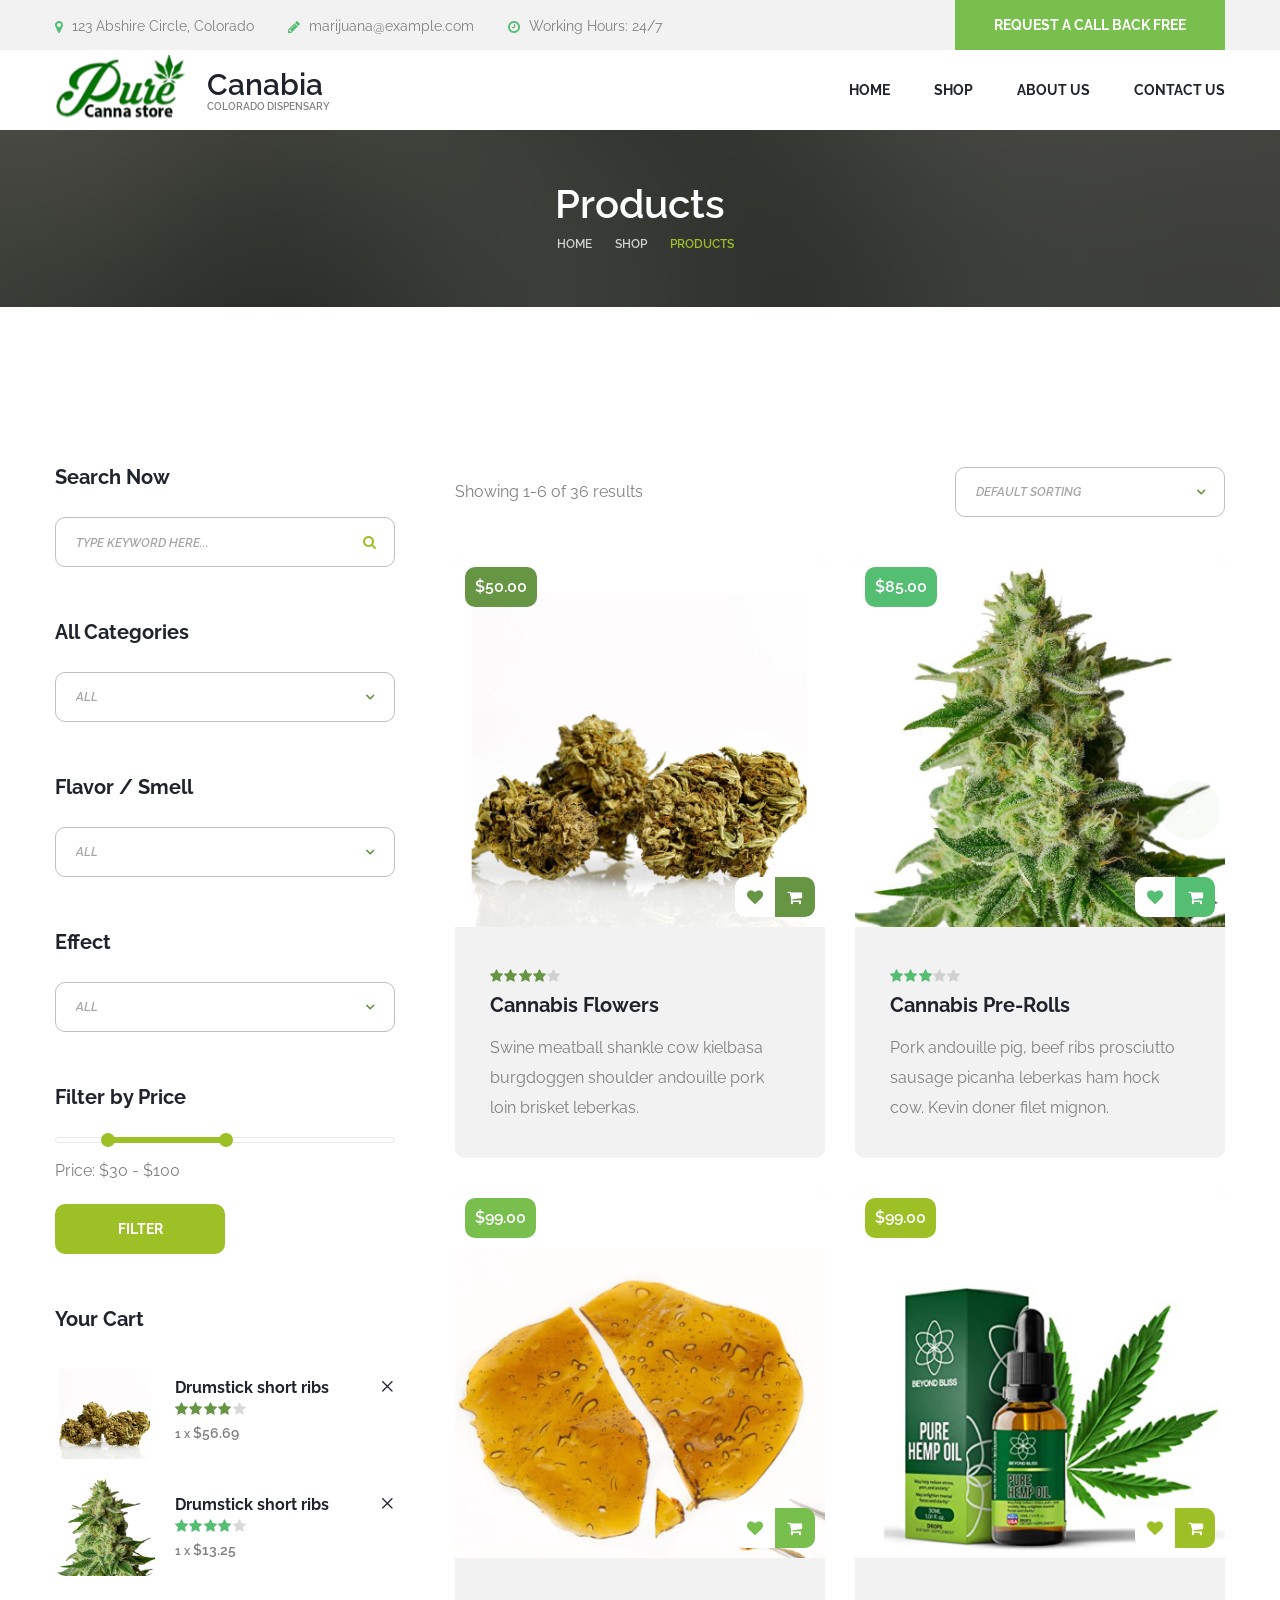
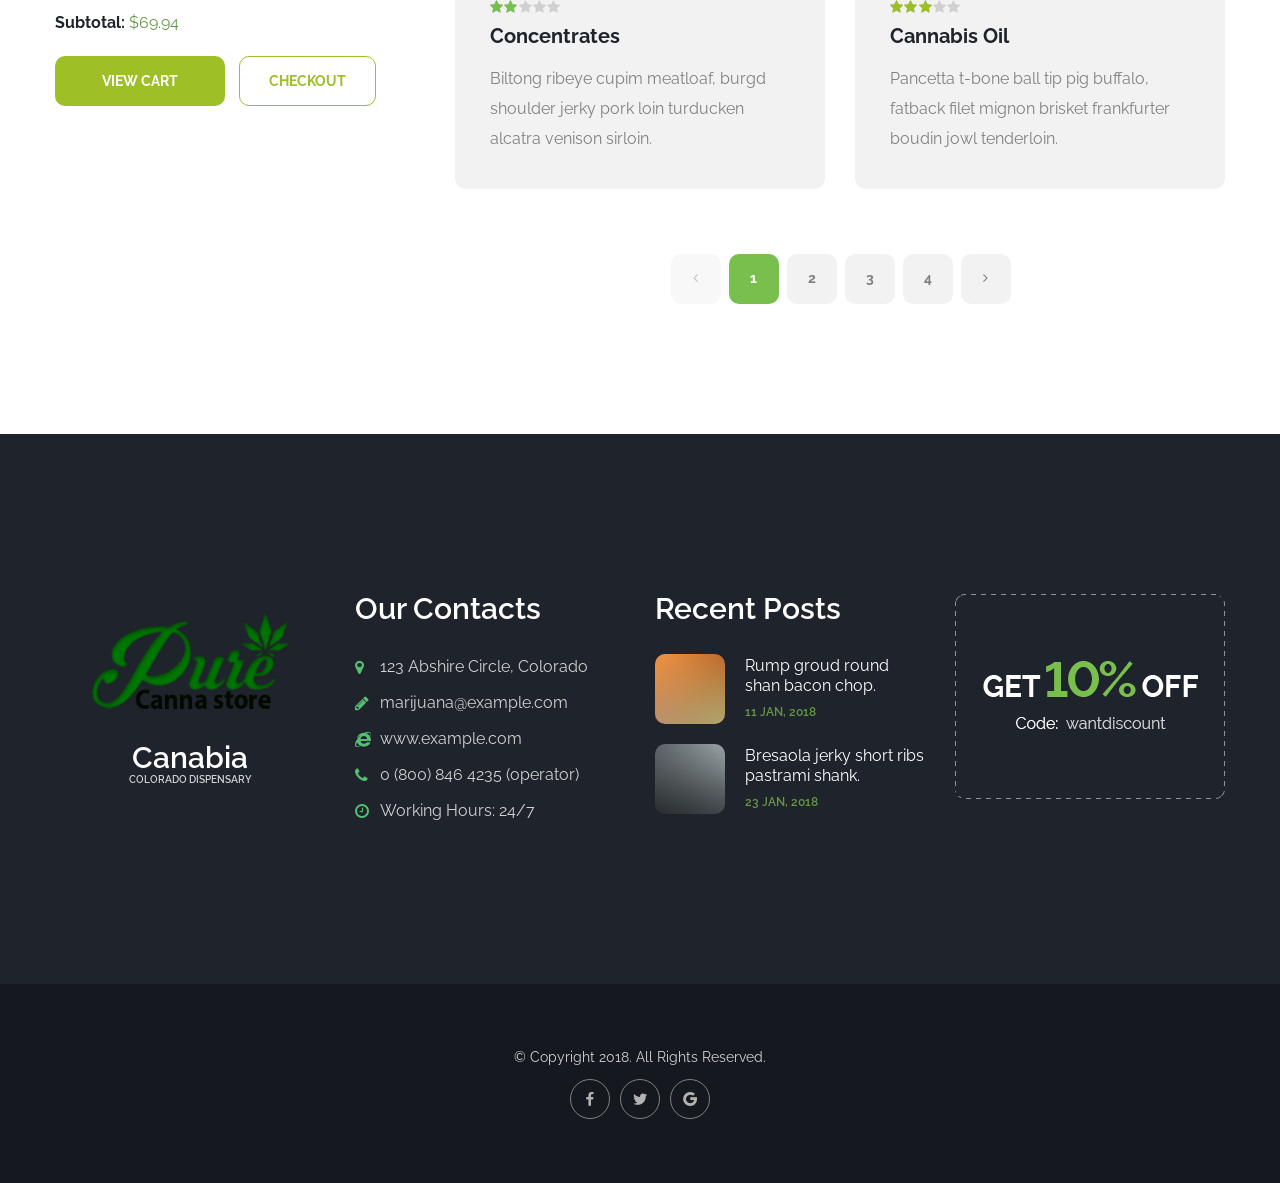
==== shop-left.html @ 72ae3f76 "modification taille du logo" ====
<!DOCTYPE html>
<!--[if lt IE 7]>      <html class="no-js lt-ie9 lt-ie8 lt-ie7"> <![endif]-->
<!--[if IE 7]>         <html class="no-js lt-ie9 lt-ie8"> <![endif]-->
<!--[if IE 8]>         <html class="no-js lt-ie9"> <![endif]-->
<!--[if gt IE 8]><!-->
<html class="no-js">
<!--<![endif]-->

<head>
	<title>Canabia</title>
	<meta charset="utf-8">
	<!--[if IE]>
		<meta http-equiv="X-UA-Compatible" content="IE=edge">
	<![endif]-->
	<meta name="description" content="">
	<meta name="viewport" content="width=device-width, initial-scale=1">
	<!-- Place favicon.ico and apple-touch-icon.png in the root directory -->
	<link rel="stylesheet" href="css/bootstrap.min.css">
	<link rel="stylesheet" href="css/animations.css">
	<link rel="stylesheet" href="css/fonts.css">
	<link rel="stylesheet" href="css/main.css" class="color-switcher-link">
	<link rel="stylesheet" href="css/shop.css" class="color-switcher-link">
	<script src="js/vendor/modernizr-2.6.2.min.js"></script>
	<!--[if lt IE 9]>
		<script src="js/vendor/html5shiv.min.js"></script>
		<script src="js/vendor/respond.min.js"></script>
		<script src="js/vendor/jquery-1.12.4.min.js"></script>
	<![endif]-->
</head>

<body>
	<!--[if lt IE 9]>
		<div class="bg-danger text-center">You are using an <strong>outdated</strong> browser. Please <a href="http://browsehappy.com/" class="highlight">upgrade your browser</a> to improve your experience.</div>
	<![endif]-->
	<div class="preloader">
		<div class="preloader_image"></div>
	</div>
	<!-- search modal -->
	<div class="modal" tabindex="-1" role="dialog" aria-labelledby="search_modal" id="search_modal"> <button type="button" class="close" data-dismiss="modal" aria-label="Close">
		<span aria-hidden="true">
			<i class="rt-icon2-cross2"></i>
		</span>
	</button>
		<div class="widget widget_search">
			<form method="get" class="searchform search-form form-inline" action="./">
				<div class="form-group bottommargin_0"> <input type="text" value="" name="search" class="form-control" placeholder="Search keyword" id="modal-search-input"> </div> <button type="submit" class="theme_button no_bg_button">Search</button> </form>
		</div>
	</div>
	<!-- Unyson messages modal -->
	<div class="modal fade" tabindex="-1" role="dialog" id="messages_modal">
		<div class="fw-messages-wrap ls with_padding">
			<!-- Uncomment this UL with LI to show messages in modal popup to your user: -->
			<!--
		<ul class="list-unstyled">
			<li>Message To User</li>
		</ul>
		-->
		</div>
	</div>
	<!-- eof .modal -->
	<!-- wrappers for visual page editor and boxed version of template -->
	<div id="canvas">
		<div id="box_wrapper">
			<!-- template sections -->
			<section class="page_topline ls ms table_section table_section_md">
				<div class="container">
					<div class="row">
						<div class="col-sm-8 col-lg-9 text-center text-sm-left">
							<div class="inline-content big-spacing"> <span>
						<i class="fa fa-map-marker highlight2 rightpadding_5" aria-hidden="true"></i>
						123 Abshire Circle, Colorado
					</span> <span class="greylinks">
						<i class="fa fa-pencil highlight2 rightpadding_5" aria-hidden="true"></i>
						<a href="mailto:marijuana@example.com">marijuana@example.com</a>
					</span> <span>
						<i class="fa fa-clock-o highlight2 rightpadding_5" aria-hidden="true"></i>
						Working Hours: 24/7
					</span> </div>
						</div>
						<div class="col-sm-4 col-lg-3 text-center text-sm-right"> <a href="contacts.html" class="theme_button color3 block_button margin_0">Request a call back free</a> </div>
					</div>
				</div>
			</section>
			<header class="page_header header_white toggler_right">
				<div class="container">
					<div class="row">
						<div class="col-sm-12 display_table">
							<div class="header_left_logo display_table_cell"> <a href="./" class="logo logo_with_text">
                        <img src="images/logo.png" alt="">
                        <span class="logo_text">
                            Canabia
                            <small>Colorado dispensary</small>
                        </span>
                    </a> </div>
							<div class="header_mainmenu display_table_cell text-right">
								<!-- main nav start -->
								<nav class="mainmenu_wrapper">
									<ul class="mainmenu nav sf-menu">
										<li><a href="index.html">Home</a></li>
										<li> <a href="shop-left.html">Shop</a>
											<ul>
												<li> <a href="shop-left.html">Shop</a> </li>
												<li> <a href="shop-product.html">Single Product</a> </li>
												<li> <a href="shop-cart.html">Shopping Cart</a> </li>
												<li> <a href="shop-checkout.html">Checkout</a> </li>
												<li> <a href="shop-register.html">Registration</a> </li>
											</ul>
										</li>
										<li> <a href="about.html">About Us</a></li>
										<!-- contacts -->
										<li> <a href="contact.html">Contact us</a>
											
										<!-- eof contacts -->
									</ul>
								</nav>
								<!-- eof main nav -->
								<!-- header toggler --><span class="toggle_menu"><span></span></span>
							</div>
						</div>
					</div>
				</div>
			</header>
			<section class="page_breadcrumbs ds parallax section_padding_top_40 section_padding_bottom_40">
				<div class="container">
					<div class="row">
						<div class="col-sm-12 text-center">
							<h2>Products</h2>
							<ol class="breadcrumb greylinks color4">
								<li> <a href="./">
							Home
						</a> </li>
								<li> <a href="#">Shop</a> </li>
								<li class="active">Products</li>
							</ol>
						</div>
					</div>
				</div>
			</section>
			<section class="ls section_padding_top_150 section_padding_bottom_100 columns_padding_30">
				<div class="container">
					<div class="row">
						<div class="col-sm-7 col-md-8 col-lg-8 col-sm-push-5 col-md-push-4 col-lg-push-4">
							<div class="shop-sorting">
								<form class="form-inline content-justify vertical-center content-margins">
									<div> Showing 1-6 of 36 results </div>
									<div class="form-group select-group"> <select aria-required="true" id="date" name="date" class="choice empty form-control">
		                        <option value="" disabled selected data-default>Default Sorting</option>
		                        <option value="value">by Value</option>
		                        <option value="date">by Date</option>
		                        <option value="popular">by Popularity</option>
		                    </select> <i class="fa fa-angle-down theme_button color1 no_bg_button" aria-hidden="true"></i> </div>
								</form>
							</div>
							<div class="columns-2">
								<ul id="products" class="products list-unstyled">
									<li class="product type-product loop-color">
										<article class="vertical-item content-padding rounded overflow_hidden with_background">
											<div class="item-media"> <img src="images/shop/01.jpg" alt="" /> <span class="price main_bg_color">
										<ins>
											<span class="amount">$50.00</span> </ins>
												</span>
												<div class="product-buttons"> <a href="#" class="favorite_button">
											<span class="sr-only">Add to favorite</span>
										</a> <a href="#" class="add_to_cart">
											<span class="sr-only">Add to favorite</span>
										</a> </div>
											</div>
											<div class="item-content">
												<div class="star-rating" title="Rated 5.0 out of 5"> <span style="width:100%">
											<strong class="rating">5.0</strong> out of 5
										</span> </div>
												<h4 class="entry-title topmargin_5"> <a href="shop-product-right.html">Cannabis Flowers</a> </h4>
												<p class="content-3lines-ellipsis">Swine meatball shankle cow kielbasa burgdoggen shoulder andouille pork loin brisket leberkas.</p>
											</div>
										</article>
									</li>
									<li class="product type-product loop-color">
										<article class="vertical-item content-padding rounded overflow_hidden with_background">
											<div class="item-media"> <img src="images/shop/02.jpg" alt="" /> <span class="price main_bg_color">
										<ins>
											<span class="amount">$85.00</span> </ins>
												</span>
												<div class="product-buttons"> <a href="#" class="favorite_button">
											<span class="sr-only">Add to favorite</span>
										</a> <a href="#" class="add_to_cart">
											<span class="sr-only">Add to favorite</span>
										</a> </div>
											</div>
											<div class="item-content">
												<div class="star-rating" title="Rated 4.0 out of 5"> <span style="width:80%">
											<strong class="rating">4.0</strong> out of 5
										</span> </div>
												<h4 class="entry-title topmargin_5"> <a href="shop-product-right.html">Cannabis Pre-Rolls</a> </h4>
												<p class="content-3lines-ellipsis">Pork andouille pig, beef ribs prosciutto sausage picanha leberkas ham hock cow. Kevin doner filet mignon.</p>
											</div>
										</article>
									</li>
									<li class="product type-product loop-color">
										<article class="vertical-item content-padding rounded overflow_hidden with_background">
											<div class="item-media"> <img src="images/shop/03.jpg" alt="" /> <span class="price main_bg_color">
										<ins>
											<span class="amount">$99.00</span> </ins>
												</span>
												<div class="product-buttons"> <a href="#" class="favorite_button">
											<span class="sr-only">Add to favorite</span>
										</a> <a href="#" class="add_to_cart">
											<span class="sr-only">Add to favorite</span>
										</a> </div>
											</div>
											<div class="item-content">
												<div class="star-rating" title="Rated 3.0 out of 5"> <span style="width:60%">
											<strong class="rating">3.0</strong> out of 5
										</span> </div>
												<h4 class="entry-title topmargin_5"> <a href="shop-product-right.html">Concentrates</a> </h4>
												<p class="content-3lines-ellipsis">Biltong ribeye cupim meatloaf, burgd shoulder jerky pork loin turducken alcatra venison sirloin.</p>
											</div>
										</article>
									</li>
									<li class="product type-product loop-color">
										<article class="vertical-item content-padding rounded overflow_hidden with_background">
											<div class="item-media"> <img src="images/shop/04.jpg" alt="" /> <span class="price main_bg_color">
										<ins>
											<span class="amount">$99.00</span> </ins>
												</span>
												<div class="product-buttons"> <a href="#" class="favorite_button">
											<span class="sr-only">Add to favorite</span>
										</a> <a href="#" class="add_to_cart">
											<span class="sr-only">Add to favorite</span>
										</a> </div>
											</div>
											<div class="item-content">
												<div class="star-rating" title="Rated 3.5 out of 5"> <span style="width:70%">
											<strong class="rating">3.5</strong> out of 5
										</span> </div>
												<h4 class="entry-title topmargin_5"> <a href="shop-product-right.html">Cannabis Oil</a> </h4>
												<p class="content-3lines-ellipsis">Pancetta t-bone ball tip pig buffalo, fatback filet mignon brisket frankfurter boudin jowl tenderloin.</p>
											</div>
										</article>
									</li>
								</ul>
							</div>
							<!-- eof .columns-* -->
							<div class="row">
								<div class="col-sm-12 text-center">
									<ul class="pagination">
										<li class="disabled"><a href="#"><span class="sr-only">Prev</span><i class="fa fa-angle-left" aria-hidden="true"></i></a></li>
										<li class="active"><a href="#">1</a></li>
										<li><a href="#">2</a></li>
										<li><a href="#">3</a></li>
										<li><a href="#">4</a></li>
										<li><a href="#"><span class="sr-only">Next</span><i class="fa fa-angle-right" aria-hidden="true"></i></a></li>
									</ul>
								</div>
							</div>
						</div>
						<aside class="col-sm-5 col-md-4 col-lg-4 col-sm-pull-7 col-md-pull-8 col-lg-pull-8">
							<div class="widget widget_search">
								<h3 class="widget-title">Search Now</h3>
								<form method="get" class="searchform" action="./">
									<div class="form-group margin_0"> <label class="sr-only" for="widget-search">Search for:</label> <input id="widget-search" type="text" value="" name="search" class="form-control" placeholder="Type keyword here..."> </div> <button type="submit" class="theme_button color4 no_bg_button">Search</button>									</form>
							</div>
							<div class="widget widget_categories">
								<h3 class="widget-title">All Categories</h3> <select name="cat" class="wrap-select-group">
				<option value="1">All</option>
				<option value="2">Category 1</option>
				<option value="3">Category 2</option>
				<option value="4">Category 3</option>
				<option value="5">Category 4</option>
			</select> </div>
							<div class="widget widget_categories">
								<h3 class="widget-title">Flavor / Smell</h3> <select name="cat" class="wrap-select-group">
						<option value="1">All</option>
						<option value="2">Type 1</option>
						<option value="3">Type 2</option>
						<option value="4">Type 3</option>
						<option value="5">Type 4</option>
					</select> </div>
							<div class="widget widget_categories">
								<h3 class="widget-title">Effect</h3> <select name="cat" class="wrap-select-group">
						<option value="1">All</option>
						<option value="2">Effect 1</option>
						<option value="3">Effect 2</option>
						<option value="4">Effect 3</option>
						<option value="5">Effect 4</option>
					</select> </div>
							<div class="widget widget_price_filter">
								<h3 class="widget-title">Filter by Price</h3>
								<!-- price slider -->
								<form method="get" action="/" class="form-inline">
									<div class="slider-range-price"></div>
									<div class="price_label" style=""> Price: <span class="price_from">2</span> - <span class="price_to">35</span> </div>
									<div class="topmargin_20"> <button type="submit" class="theme_button color4 min_width_button">Filter</button> </div>
								</form>
							</div>
							<div class="widget widget_shopping_cart">
								<h3 class="widget-title">Your Cart</h3>
								<div class="widget_shopping_cart_content">
									<ul class="cart_list product_list_widget ">
										<li class="media loop-color">
											<div class="media-left media-middle"> <a href="shop-product-right.html">
								<img src="images/shop/01.jpg" class="muted_background" alt="">
							</a> </div>
											<div class="media-body media-middle"> <a href="#" class="remove" title="Remove this item"></a>
												<h4> <a href="shop-product-right.html">Drumstick short ribs</a> </h4> <span class="star-rating" title="Rated 5.0 out of 5">
								<span style="width:100%">
									<strong class="rating">5.0</strong> out of 5
								</span> </span> <span class="product-quantity">
								<span>1 x</span> <span class="price">$56.69</span> </span>
											</div>
										</li>
										<li class="media loop-color">
											<div class="media-left media-middle"> <a href="shop-product-right.html">
								<img src="images/shop/02.jpg" class="muted_background" alt="">
							</a> </div>
											<div class="media-body media-middle"> <a href="#" class="remove" title="Remove this item"></a>
												<h4> <a href="shop-product-right.html">Drumstick short ribs</a> </h4> <span class="star-rating" title="Rated 5.0 out of 5">
								<span style="width:100%">
									<strong class="rating">5.0</strong> out of 5
								</span> </span> <span class="product-quantity">
								<span>1 x</span> <span class="price">$13.25</span> </span>
											</div>
										</li>
									</ul>
									<p class="total"> <strong class="grey">Subtotal:</strong> <span class="price">$69.94</span> </p>
									<p class="buttons"> <a href="shop-cart-right.html" class="theme_button color4 min_width_button">View cart</a> <a href="shop-cart-right.html" class="theme_button color4 inverse">Checkout</a> </p>
								</div>
							</div>
						</aside>
						<!-- eof aside sidebar -->
					</div>
				</div>
			</section>
			<footer class="page_footer ds section_padding_top_150 section_padding_bottom_130 columns_margin_bottom_30">
				<div class="container">
					<div class="row">
						<div class="col-lg-3 col-md-12 text-center">
							<div class="logo vertical_logo topmargin_20"> <img src="images/logo.png" alt=""> <span class="logo_text">
                        Canabia
                        <small>Colorado dispensary</small>
                    </span> </div>
						</div>
						<div class="col-lg-3 col-md-4 col-sm-6 text-center text-sm-left">
							<div class="widget widget_text greylinks color2">
								<h4 class="widget-title"> Our Contacts </h4>
								<div class="media small-media">
									<div class="media-left"> <i class="fa fa-map-marker highlight2"></i> </div>
									<div class="media-body">123 Abshire Circle, Colorado</div>
								</div>
								<div class="media small-media">
									<div class="media-left"> <i class="fa fa-pencil highlight2"></i> </div>
									<div class="media-body"> <a href="mailto:marijuana@example.com">marijuana@example.com</a> </div>
								</div>
								<div class="media small-media">
									<div class="media-left"> <i class="fa fa-internet-explorer highlight2"></i> </div>
									<div class="media-body"> <a href="#">www.example.com</a> </div>
								</div>
								<div class="media small-media">
									<div class="media-left"> <i class="fa fa-phone highlight2"></i> </div>
									<div class="media-body">0 (800) 846 4235 (operator) </div>
								</div>
								<div class="media small-media">
									<div class="media-left"> <i class="fa fa-clock-o highlight2"></i> </div>
									<div class="media-body">Working Hours: 24/7</div>
								</div>
							</div>
						</div>
						<div class="col-lg-3 col-md-4 col-sm-6 text-center text-sm-left">
							<div class="widget widget_recent_posts">
								<h4 class="widget-title">Recent Posts</h4>
								<ul>
									<li class="media">
										<div class="media-left media-middle"> <img src="images/recent_post1.jpg" alt=""> </div>
										<div class="media-body media-middle">
											<p class="darklinks"> <a href="blog-single-left.html">Rump groud round shan bacon chop.</a> </p> <span class="small-text highlightlinks">
								<a href="blog-single-left.html">
									<time datetime="2017-10-03T08:50:40+00:00">
									11 jan, 2018</time>
								</a>
							</span> </div>
									</li>
									<li class="media">
										<div class="media-left media-middle"> <img src="images/recent_post2.jpg" alt=""> </div>
										<div class="media-body media-middle">
											<p class="darklinks"> <a href="blog-single-left.html">Bresaola jerky short ribs pastrami shank.</a> </p> <span class="small-text highlightlinks">
								<a href="blog-single-left.html">
									<time datetime="2017-10-03T08:50:40+00:00">
									23 jan, 2018</time>
								</a>
							</span> </div>
									</li>
								</ul>
							</div>
						</div>
						<div class="col-lg-3 col-md-4 col-sm-6 col-sm-offset-3 col-md-offset-0 text-center">
							<div class="widget widget_text"> <a href="#">
						<img src="images/banner.png" alt="">
					</a> </div>
						</div>
					</div>
				</div>
			</footer>
			<section class="ds ms page_copyright section_padding_50">
				<div class="container">
					<div class="row">
						<div class="col-sm-12 text-center">
							<p>&copy; Copyright 2018. All Rights Reserved.</p>
							<div class="social-links"> <a class="social-icon border-icon rounded-icon socicon-facebook" href="#" title="Facebook"></a> <a class="social-icon border-icon rounded-icon socicon-twitter" href="#" title="Twitter"></a> <a class="social-icon border-icon rounded-icon socicon-google"
								    href="#" title="Google"></a> </div>
						</div>
					</div>
				</div>
			</section>
		</div>
		<!-- eof #box_wrapper -->
	</div>
	<!-- eof #canvas -->
	<script src="js/compressed.js"></script>
	<script src="js/main.js"></script>
</body>

</html>
---- css/animations.css ----
/*
==============================================
CSS3 ANIMATION CHEAT SHEET
==============================================

Made by Justin Aguilar

www.justinaguilar.com/animations/

Questions, comments, concerns, love letters:
justin@justinaguilar.com
==============================================
*/

/*
==============================================
slideDown
==============================================
*/


.slideDown{
	animation-name: slideDown;
	-webkit-animation-name: slideDown;

	animation-duration: 1s;
	-webkit-animation-duration: 1s;

	animation-timing-function: ease;
	-webkit-animation-timing-function: ease;

	visibility: visible;
}

@keyframes slideDown {
	0% {
		transform: translateY(-100%);
	}
	50%{
		transform: translateY(8%);
	}
	65%{
		transform: translateY(-4%);
	}
	80%{
		transform: translateY(4%);
	}
	95%{
		transform: translateY(-2%);
	}
	100% {
		transform: translateY(0%);
	}
}

@-webkit-keyframes slideDown {
	0% {
		-webkit-transform: translateY(-100%);
	}
	50%{
		-webkit-transform: translateY(8%);
	}
	65%{
		-webkit-transform: translateY(-4%);
	}
	80%{
		-webkit-transform: translateY(4%);
	}
	95%{
		-webkit-transform: translateY(-2%);
	}
	100% {
		-webkit-transform: translateY(0%);
	}
}

/*
==============================================
slideUp
==============================================
*/


.slideUp{
	animation-name: slideUp;
	-webkit-animation-name: slideUp;

	animation-duration: 1s;
	-webkit-animation-duration: 1s;

	animation-timing-function: ease;
	-webkit-animation-timing-function: ease;

	visibility: visible;
}

@keyframes slideUp {
	0% {
		transform: translateY(100%);
	}
	50%{
		transform: translateY(-8%);
	}
	65%{
		transform: translateY(4%);
	}
	80%{
		transform: translateY(-4%);
	}
	95%{
		transform: translateY(2%);
	}
	100% {
		transform: translateY(0%);
	}
}

@-webkit-keyframes slideUp {
	0% {
		-webkit-transform: translateY(100%);
	}
	50%{
		-webkit-transform: translateY(-8%);
	}
	65%{
		-webkit-transform: translateY(4%);
	}
	80%{
		-webkit-transform: translateY(-4%);
	}
	95%{
		-webkit-transform: translateY(2%);
	}
	100% {
		-webkit-transform: translateY(0%);
	}
}

/*
==============================================
slideLeft
==============================================
*/


.slideLeft{
	animation-name: slideLeft;
	-webkit-animation-name: slideLeft;

	animation-duration: 1s;
	-webkit-animation-duration: 1s;

	animation-timing-function: ease-in-out;
	-webkit-animation-timing-function: ease-in-out;

	visibility: visible;
}

@keyframes slideLeft {
	0% {
		transform: translateX(150%);
	}
	50%{
		transform: translateX(-8%);
	}
	65%{
		transform: translateX(4%);
	}
	80%{
		transform: translateX(-4%);
	}
	95%{
		transform: translateX(2%);
	}
	100% {
		transform: translateX(0%);
	}
}

@-webkit-keyframes slideLeft {
	0% {
		-webkit-transform: translateX(150%);
	}
	50%{
		-webkit-transform: translateX(-8%);
	}
	65%{
		-webkit-transform: translateX(4%);
	}
	80%{
		-webkit-transform: translateX(-4%);
	}
	95%{
		-webkit-transform: translateX(2%);
	}
	100% {
		-webkit-transform: translateX(0%);
	}
}

/*
==============================================
slideRight
==============================================
*/


.slideRight{
	animation-name: slideRight;
	-webkit-animation-name: slideRight;

	animation-duration: 1s;
	-webkit-animation-duration: 1s;

	animation-timing-function: ease-in-out;
	-webkit-animation-timing-function: ease-in-out;

	visibility: visible;
}

@keyframes slideRight {
	0% {
		transform: translateX(-150%);
	}
	50%{
		transform: translateX(8%);
	}
	65%{
		transform: translateX(-4%);
	}
	80%{
		transform: translateX(4%);
	}
	95%{
		transform: translateX(-2%);
	}
	100% {
		transform: translateX(0%);
	}
}

@-webkit-keyframes slideRight {
	0% {
		-webkit-transform: translateX(-150%);
	}
	50%{
		-webkit-transform: translateX(8%);
	}
	65%{
		-webkit-transform: translateX(-4%);
	}
	80%{
		-webkit-transform: translateX(4%);
	}
	95%{
		-webkit-transform: translateX(-2%);
	}
	100% {
		-webkit-transform: translateX(0%);
	}
}

/*
==============================================
slideExpandUp
==============================================
*/


.slideExpandUp{
	animation-name: slideExpandUp;
	-webkit-animation-name: slideExpandUp;

	animation-duration: 1.6s;
	-webkit-animation-duration: 1.6s;

	animation-timing-function: ease-out;
	-webkit-animation-timing-function: ease -out;

	visibility: visible;
}

@keyframes slideExpandUp {
	0% {
		transform: translateY(100%) scaleX(0.5);
	}
	30%{
		transform: translateY(-8%) scaleX(0.5);
	}
	40%{
		transform: translateY(2%) scaleX(0.5);
	}
	50%{
		transform: translateY(0%) scaleX(1.1);
	}
	60%{
		transform: translateY(0%) scaleX(0.9);
	}
	70% {
		transform: translateY(0%) scaleX(1.05);
	}
	80%{
		transform: translateY(0%) scaleX(0.95);
	}
	90% {
		transform: translateY(0%) scaleX(1.02);
	}
	100%{
		transform: translateY(0%) scaleX(1);
	}
}

@-webkit-keyframes slideExpandUp {
	0% {
		-webkit-transform: translateY(100%) scaleX(0.5);
	}
	30%{
		-webkit-transform: translateY(-8%) scaleX(0.5);
	}
	40%{
		-webkit-transform: translateY(2%) scaleX(0.5);
	}
	50%{
		-webkit-transform: translateY(0%) scaleX(1.1);
	}
	60%{
		-webkit-transform: translateY(0%) scaleX(0.9);
	}
	70% {
		-webkit-transform: translateY(0%) scaleX(1.05);
	}
	80%{
		-webkit-transform: translateY(0%) scaleX(0.95);
	}
	90% {
		-webkit-transform: translateY(0%) scaleX(1.02);
	}
	100%{
		-webkit-transform: translateY(0%) scaleX(1);
	}
}

/*
==============================================
expandUp
==============================================
*/


.expandUp{
	animation-name: expandUp;
	-webkit-animation-name: expandUp;

	animation-duration: 0.7s;
	-webkit-animation-duration: 0.7s;

	animation-timing-function: ease;
	-webkit-animation-timing-function: ease;

	visibility: visible;
}

@keyframes expandUp {
	0% {
		transform: translateY(100%) scale(0.6) scaleY(0.5);
	}
	60%{
		transform: translateY(-7%) scaleY(1.12);
	}
	75%{
		transform: translateY(3%);
	}
	100% {
		transform: translateY(0%) scale(1) scaleY(1);
	}
}

@-webkit-keyframes expandUp {
	0% {
		-webkit-transform: translateY(100%) scale(0.6) scaleY(0.5);
	}
	60%{
		-webkit-transform: translateY(-7%) scaleY(1.12);
	}
	75%{
		-webkit-transform: translateY(3%);
	}
	100% {
		-webkit-transform: translateY(0%) scale(1) scaleY(1);
	}
}

/*
==============================================
fadeIn
==============================================
*/

.fadeIn {
	animation-name: fadeIn;
	-webkit-animation-name: fadeIn;

	animation-duration: 1.5s;
	-webkit-animation-duration: 1.5s;

	animation-timing-function: ease-in-out;
	-webkit-animation-timing-function: ease-in-out;

	visibility: visible;
}

@keyframes fadeIn {
	0% {
		transform: scale(0);
		opacity: 0.0;
	}
	60% {
		transform: scale(1.1);
	}
	80% {
		transform: scale(0.9);
		opacity: 1;
	}
	100% {
		transform: scale(1);
		opacity: 1;
	}
}

@-webkit-keyframes fadeIn {
	0% {
		-webkit-transform: scale(0);
		opacity: 0.0;
	}
	60% {
		-webkit-transform: scale(1.1);
	}
	80% {
		-webkit-transform: scale(0.9);
		opacity: 1;
	}
	100% {
		-webkit-transform: scale(1);
		opacity: 1;
	}
}

/*
==============================================
expandOpen
==============================================
*/


.expandOpen{
	animation-name: expandOpen;
	-webkit-animation-name: expandOpen;

	animation-duration: 1.2s;
	-webkit-animation-duration: 1.2s;

	animation-timing-function: ease-out;
	-webkit-animation-timing-function: ease-out;

	visibility: visible;
}

@keyframes expandOpen {
	0% {
		transform: scale(1.8);
	}
	50% {
		transform: scale(0.95);
	}
	80% {
		transform: scale(1.05);
	}
	90% {
		transform: scale(0.98);
	}
	100% {
		transform: scale(1);
	}
}

@-webkit-keyframes expandOpen {
	0% {
		-webkit-transform: scale(1.8);
	}
	50% {
		-webkit-transform: scale(0.95);
	}
	80% {
		-webkit-transform: scale(1.05);
	}
	90% {
		-webkit-transform: scale(0.98);
	}
	100% {
		-webkit-transform: scale(1);
	}	
}

/*
==============================================
bigEntrance
==============================================
*/


.bigEntrance{
	animation-name: bigEntrance;
	-webkit-animation-name: bigEntrance;

	animation-duration: 1.6s;
	-webkit-animation-duration: 1.6s;

	animation-timing-function: ease-out;
	-webkit-animation-timing-function: ease-out;

	visibility: visible;
}

@keyframes bigEntrance {
	0% {
		transform: scale(0.3) rotate(6deg) translateX(-30%) translateY(30%);
		opacity: 0.2;
	}
	30% {
		transform: scale(1.03) rotate(-2deg) translateX(2%) translateY(-2%);
		opacity: 1;
	}
	45% {
		transform: scale(0.98) rotate(1deg) translateX(0%) translateY(0%);
		opacity: 1;
	}
	60% {
		transform: scale(1.01) rotate(-1deg) translateX(0%) translateY(0%);
		opacity: 1;
	}
	75% {
		transform: scale(0.99) rotate(1deg) translateX(0%) translateY(0%);
		opacity: 1;
	}
	90% {
		transform: scale(1.01) rotate(0deg) translateX(0%) translateY(0%);
		opacity: 1;
	}
	100% {
		transform: scale(1) rotate(0deg) translateX(0%) translateY(0%);
		opacity: 1;
	}
}

@-webkit-keyframes bigEntrance {
	0% {
		-webkit-transform: scale(0.3) rotate(6deg) translateX(-30%) translateY(30%);
		opacity: 0.2;
	}
	30% {
		-webkit-transform: scale(1.03) rotate(-2deg) translateX(2%) translateY(-2%);
		opacity: 1;
	}
	45% {
		-webkit-transform: scale(0.98) rotate(1deg) translateX(0%) translateY(0%);
		opacity: 1;
	}
	60% {
		-webkit-transform: scale(1.01) rotate(-1deg) translateX(0%) translateY(0%);
		opacity: 1;
	}
	75% {
		-webkit-transform: scale(0.99) rotate(1deg) translateX(0%) translateY(0%);
		opacity: 1;
	}
	90% {
		-webkit-transform: scale(1.01) rotate(0deg) translateX(0%) translateY(0%);
		opacity: 1;
	}
	100% {
		-webkit-transform: scale(1) rotate(0deg) translateX(0%) translateY(0%);
		opacity: 1;
	}
}

/*
==============================================
hatch
==============================================
*/

.hatch{
	animation-name: hatch;
	-webkit-animation-name: hatch;

	animation-duration: 2s;
	-webkit-animation-duration: 2s;

	animation-timing-function: ease-in-out;
	-webkit-animation-timing-function: ease-in-out;

	transform-origin: 50% 100%;
	-ms-transform-origin: 50% 100%;
	-webkit-transform-origin: 50% 100%; 

	visibility: visible;
}

@keyframes hatch {
	0% {
		transform: rotate(0deg) scaleY(0.6);
	}
	20% {
		transform: rotate(-2deg) scaleY(1.05);
	}
	35% {
		transform: rotate(2deg) scaleY(1);
	}
	50% {
		transform: rotate(-2deg);
	}
	65% {
		transform: rotate(1deg);
	}
	80% {
		transform: rotate(-1deg);
	}
	100% {
		transform: rotate(0deg);
	}					
}

@-webkit-keyframes hatch {
	0% {
		-webkit-transform: rotate(0deg) scaleY(0.6);
	}
	20% {
		-webkit-transform: rotate(-2deg) scaleY(1.05);
	}
	35% {
		-webkit-transform: rotate(2deg) scaleY(1);
	}
	50% {
		-webkit-transform: rotate(-2deg);
	}
	65% {
		-webkit-transform: rotate(1deg);
	}
	80% {
		-webkit-transform: rotate(-1deg);
	}
	100% {
		-webkit-transform: rotate(0deg);
	}
}


/*
==============================================
bounce
==============================================
*/


.bounce{
	animation-name: bounce;
	-webkit-animation-name: bounce;

	animation-duration: 1.6s;
	-webkit-animation-duration: 1.6s;

	animation-timing-function: ease;
	-webkit-animation-timing-function: ease;

	transform-origin: 50% 100%;
	-ms-transform-origin: 50% 100%;
	-webkit-transform-origin: 50% 100%; 
}

@keyframes bounce {
	0% {
		transform: translateY(0%) scaleY(0.6);
	}
	60%{
		transform: translateY(-100%) scaleY(1.1);
	}
	70%{
		transform: translateY(0%) scaleY(0.95) scaleX(1.05);
	}
	80%{
		transform: translateY(0%) scaleY(1.05) scaleX(1);
	}
	90%{
		transform: translateY(0%) scaleY(0.95) scaleX(1);
	}
	100%{
		transform: translateY(0%) scaleY(1) scaleX(1);
	}
}

@-webkit-keyframes bounce {
	0% {
		-webkit-transform: translateY(0%) scaleY(0.6);
	}
	60%{
		-webkit-transform: translateY(-100%) scaleY(1.1);
	}
	70%{
		-webkit-transform: translateY(0%) scaleY(0.95) scaleX(1.05);
	}
	80%{
		-webkit-transform: translateY(0%) scaleY(1.05) scaleX(1);
	}
	90%{
		-webkit-transform: translateY(0%) scaleY(0.95) scaleX(1);
	}
	100%{
		-webkit-transform: translateY(0%) scaleY(1) scaleX(1);
	}
}


/*
==============================================
pulse
==============================================
*/

.pulse{
	animation-name: pulse;
	-webkit-animation-name: pulse;

	animation-duration: 1.5s;
	-webkit-animation-duration: 1.5s;

	animation-iteration-count: infinite;
	-webkit-animation-iteration-count: infinite;
}

@keyframes pulse {
	0% {
		transform: scale(0.95);
		opacity: 0.7;
	}
	50% {
		transform: scale(1);
		opacity: 1;
	}
	100% {
		transform: scale(0.95);
		opacity: 0.7;
	}
}

@-webkit-keyframes pulse {
	0% {
		-webkit-transform: scale(0.95);
		opacity: 0.7;
	}
	50% {
		-webkit-transform: scale(1);
		opacity: 1;
	}
	100% {
		-webkit-transform: scale(0.95);
		opacity: 0.7;
	}
}

/*
==============================================
floating
==============================================
*/

.floating{
	animation-name: floating;
	-webkit-animation-name: floating;

	animation-duration: 1.5s;
	-webkit-animation-duration: 1.5s;

	animation-iteration-count: infinite;
	-webkit-animation-iteration-count: infinite;
}

@keyframes floating {
	0% {
		transform: translateY(0%);
	}
	50% {
		transform: translateY(8%);
	}
	100% {
		transform: translateY(0%);
	}
}

@-webkit-keyframes floating {
	0% {
		-webkit-transform: translateY(0%);
	}
	50% {
		-webkit-transform: translateY(8%);
	}
	100% {
		-webkit-transform: translateY(0%);
	}
}

/*
==============================================
tossing
==============================================
*/

.tossing{
	animation-name: tossing;
	-webkit-animation-name: tossing;

	animation-duration: 2.5s;
	-webkit-animation-duration: 2.5s;

	animation-iteration-count: infinite;
	-webkit-animation-iteration-count: infinite;
}

@keyframes tossing {
	0% {
		transform: rotate(-4deg);
	}
	50% {
		transform: rotate(4deg);
	}
	100% {
		transform: rotate(-4deg);
	}		
}

@-webkit-keyframes tossing {
	0% {
		-webkit-transform: rotate(-4deg);
	}
	50% {
		-webkit-transform: rotate(4deg);
	}
	100% {
		-webkit-transform: rotate(-4deg);
	}
}

/*
==============================================
pullUp
==============================================
*/

.pullUp{
	animation-name: pullUp;
	-webkit-animation-name: pullUp;

	animation-duration: 1.1s;
	-webkit-animation-duration: 1.1s;

	animation-timing-function: ease-out;
	-webkit-animation-timing-function: ease-out;

	transform-origin: 50% 100%;
	-ms-transform-origin: 50% 100%;
	-webkit-transform-origin: 50% 100%; 
}

@keyframes pullUp {
	0% {
		transform: scaleY(0.1);
	}
	40% {
		transform: scaleY(1.02);
	}
	60% {
		transform: scaleY(0.98);
	}
	80% {
		transform: scaleY(1.01);
	}
	100% {
		transform: scaleY(0.98);
	}
	80% {
		transform: scaleY(1.01);
	}
	100% {
		transform: scaleY(1);
	}			
}

@-webkit-keyframes pullUp {
	0% {
		-webkit-transform: scaleY(0.1);
	}
	40% {
		-webkit-transform: scaleY(1.02);
	}
	60% {
		-webkit-transform: scaleY(0.98);
	}
	80% {
		-webkit-transform: scaleY(1.01);
	}
	100% {
		-webkit-transform: scaleY(0.98);
	}
	80% {
		-webkit-transform: scaleY(1.01);
	}
	100% {
		-webkit-transform: scaleY(1);
	}
}

/*
==============================================
pullDown
==============================================
*/

.pullDown{
	animation-name: pullDown;
	-webkit-animation-name: pullDown;

	animation-duration: 1.1s;
	-webkit-animation-duration: 1.1s;

	animation-timing-function: ease-out;
	-webkit-animation-timing-function: ease-out;

	transform-origin: 50% 0%;
	-ms-transform-origin: 50% 0%;
	-webkit-transform-origin: 50% 0%; 
}

@keyframes pullDown {
	0% {
		transform: scaleY(0.1);
	}
	40% {
		transform: scaleY(1.02);
	}
	60% {
		transform: scaleY(0.98);
	}
	80% {
		transform: scaleY(1.01);
	}
	100% {
		transform: scaleY(0.98);
	}
	80% {
		transform: scaleY(1.01);
	}
	100% {
		transform: scaleY(1);
	}			
}

@-webkit-keyframes pullDown {
	0% {
		-webkit-transform: scaleY(0.1);
	}
	40% {
		-webkit-transform: scaleY(1.02);
	}
	60% {
		-webkit-transform: scaleY(0.98);
	}
	80% {
		-webkit-transform: scaleY(1.01);
	}
	100% {
		-webkit-transform: scaleY(0.98);
	}
	80% {
		-webkit-transform: scaleY(1.01);
	}
	100% {
		-webkit-transform: scaleY(1);
	}
}

/*
==============================================
stretchLeft
==============================================
*/

.stretchLeft{
	animation-name: stretchLeft;
	-webkit-animation-name: stretchLeft;

	animation-duration: 1.5s;
	-webkit-animation-duration: 1.5s;

	animation-timing-function: ease-out;
	-webkit-animation-timing-function: ease-out;

	transform-origin: 100% 0%;
	-ms-transform-origin: 100% 0%;
	-webkit-transform-origin: 100% 0%; 
}

@keyframes stretchLeft {
	0% {
		transform: scaleX(0.3);
	}
	40% {
		transform: scaleX(1.02);
	}
	60% {
		transform: scaleX(0.98);
	}
	80% {
		transform: scaleX(1.01);
	}
	100% {
		transform: scaleX(0.98);
	}
	80% {
		transform: scaleX(1.01);
	}
	100% {
		transform: scaleX(1);
	}			
}

@-webkit-keyframes stretchLeft {
	0% {
		-webkit-transform: scaleX(0.3);
	}
	40% {
		-webkit-transform: scaleX(1.02);
	}
	60% {
		-webkit-transform: scaleX(0.98);
	}
	80% {
		-webkit-transform: scaleX(1.01);
	}
	100% {
		-webkit-transform: scaleX(0.98);
	}
	80% {
		-webkit-transform: scaleX(1.01);
	}
	100% {
		-webkit-transform: scaleX(1);
	}
}

/*
==============================================
stretchRight
==============================================
*/

.stretchRight{
	animation-name: stretchRight;
	-webkit-animation-name: stretchRight;

	animation-duration: 1.5s;
	-webkit-animation-duration: 1.5s;

	animation-timing-function: ease-out;
	-webkit-animation-timing-function: ease-out;

	transform-origin: 0% 0%;
	-ms-transform-origin: 0% 0%;
	-webkit-transform-origin: 0% 0%; 
}

@keyframes stretchRight {
	0% {
		transform: scaleX(0.3);
	}
	40% {
		transform: scaleX(1.02);
	}
	60% {
		transform: scaleX(0.98);
	}
	80% {
		transform: scaleX(1.01);
	}
	100% {
		transform: scaleX(0.98);
	}
	80% {
		transform: scaleX(1.01);
	}
	100% {
		transform: scaleX(1);
	}			
}

@-webkit-keyframes stretchRight {
	0% {
		-webkit-transform: scaleX(0.3);
	}
	40% {
		-webkit-transform: scaleX(1.02);
	}
	60% {
		-webkit-transform: scaleX(0.98);
	}
	80% {
		-webkit-transform: scaleX(1.01);
	}
	100% {
		-webkit-transform: scaleX(0.98);
	}
	80% {
		-webkit-transform: scaleX(1.01);
	}
	100% {
		-webkit-transform: scaleX(1);
	}
}



.animated{-webkit-animation-fill-mode:both;-moz-animation-fill-mode:both;-ms-animation-fill-mode:both;-o-animation-fill-mode:both;animation-fill-mode:both;-webkit-animation-duration:1s;-moz-animation-duration:1s;-ms-animation-duration:1s;-o-animation-duration:1s;animation-duration:1s;}.animated.hinge{-webkit-animation-duration:1s;-moz-animation-duration:1s;-ms-animation-duration:1s;-o-animation-duration:1s;animation-duration:1s;}@-webkit-keyframes fadeIn {
	0% {opacity: 0;}	100% {opacity: 1;}
}
/*
@-moz-keyframes fadeIn {
0% {opacity: 0;}
100% {opacity: 1;}
}

@-o-keyframes fadeIn {
0% {opacity: 0;}
100% {opacity: 1;}
}

@keyframes fadeIn {
0% {opacity: 0;}
100% {opacity: 1;}
}

.fadeIn {
-webkit-animation-name: fadeIn;
-moz-animation-name: fadeIn;
-o-animation-name: fadeIn;
animation-name: fadeIn;
}
*/
@-webkit-keyframes fadeInUp {
	0% {
		opacity: 0;
		-webkit-transform: translateY(20px);
	}

	100% {
		opacity: 1;
		-webkit-transform: translateY(0);
	}
}

@-moz-keyframes fadeInUp {
	0% {
		opacity: 0;
		-moz-transform: translateY(20px);
	}

	100% {
		opacity: 1;
		-moz-transform: translateY(0);
	}
}

@-o-keyframes fadeInUp {
	0% {
		opacity: 0;
		-o-transform: translateY(20px);
	}

	100% {
		opacity: 1;
		-o-transform: translateY(0);
	}
}

@keyframes fadeInUp {
	0% {
		opacity: 0;
		transform: translateY(20px);
	}

	100% {
		opacity: 1;
		transform: translateY(0);
	}
}

.fadeInUp {
	-webkit-animation-name: fadeInUp;
	-moz-animation-name: fadeInUp;
	-o-animation-name: fadeInUp;
	animation-name: fadeInUp;
}
@-webkit-keyframes fadeInDown {
	0% {
		opacity: 0;
		-webkit-transform: translateY(-20px);
	}

	100% {
		opacity: 1;
		-webkit-transform: translateY(0);
	}
}

@-moz-keyframes fadeInDown {
	0% {
		opacity: 0;
		-moz-transform: translateY(-20px);
	}

	100% {
		opacity: 1;
		-moz-transform: translateY(0);
	}
}

@-o-keyframes fadeInDown {
	0% {
		opacity: 0;
		-o-transform: translateY(-20px);
	}

	100% {
		opacity: 1;
		-o-transform: translateY(0);
	}
}

@keyframes fadeInDown {
	0% {
		opacity: 0;
		transform: translateY(-20px);
	}

	100% {
		opacity: 1;
		transform: translateY(0);
	}
}

.fadeInDown {
	-webkit-animation-name: fadeInDown;
	-moz-animation-name: fadeInDown;
	-o-animation-name: fadeInDown;
	animation-name: fadeInDown;
}
@-webkit-keyframes fadeInLeft {
	0% {
		opacity: 0;
		-webkit-transform: translateX(-20px);
	}

	100% {
		opacity: 1;
		-webkit-transform: translateX(0);
	}
}

@-moz-keyframes fadeInLeft {
	0% {
		opacity: 0;
		-moz-transform: translateX(-20px);
	}

	100% {
		opacity: 1;
		-moz-transform: translateX(0);
	}
}

@-o-keyframes fadeInLeft {
	0% {
		opacity: 0;
		-o-transform: translateX(-20px);
	}

	100% {
		opacity: 1;
		-o-transform: translateX(0);
	}
}

@keyframes fadeInLeft {
	0% {
		opacity: 0;
		transform: translateX(-20px);
	}

	100% {
		opacity: 1;
		transform: translateX(0);
	}
}

.fadeInLeft {
	-webkit-animation-name: fadeInLeft;
	-moz-animation-name: fadeInLeft;
	-o-animation-name: fadeInLeft;
	animation-name: fadeInLeft;
}
@-webkit-keyframes fadeInRight {
	0% {
		opacity: 0;
		-webkit-transform: translateX(20px);
	}

	100% {
		opacity: 1;
		-webkit-transform: translateX(0);
	}
}

@-moz-keyframes fadeInRight {
	0% {
		opacity: 0;
		-moz-transform: translateX(20px);
	}

	100% {
		opacity: 1;
		-moz-transform: translateX(0);
	}
}

@-o-keyframes fadeInRight {
	0% {
		opacity: 0;
		-o-transform: translateX(20px);
	}

	100% {
		opacity: 1;
		-o-transform: translateX(0);
	}
}

@keyframes fadeInRight {
	0% {
		opacity: 0;
		transform: translateX(20px);
	}

	100% {
		opacity: 1;
		transform: translateX(0);
	}
}

.fadeInRight {
	-webkit-animation-name: fadeInRight;
	-moz-animation-name: fadeInRight;
	-o-animation-name: fadeInRight;
	animation-name: fadeInRight;
}
@-webkit-keyframes fadeInUpBig {
	0% {
		opacity: 0;
		-webkit-transform: translateY(2000px);
	}

	100% {
		opacity: 1;
		-webkit-transform: translateY(0);
	}
}

@-moz-keyframes fadeInUpBig {
	0% {
		opacity: 0;
		-moz-transform: translateY(2000px);
	}

	100% {
		opacity: 1;
		-moz-transform: translateY(0);
	}
}

@-o-keyframes fadeInUpBig {
	0% {
		opacity: 0;
		-o-transform: translateY(2000px);
	}

	100% {
		opacity: 1;
		-o-transform: translateY(0);
	}
}

@keyframes fadeInUpBig {
	0% {
		opacity: 0;
		transform: translateY(2000px);
	}

	100% {
		opacity: 1;
		transform: translateY(0);
	}
}

.fadeInUpBig {
	-webkit-animation-name: fadeInUpBig;
	-moz-animation-name: fadeInUpBig;
	-o-animation-name: fadeInUpBig;
	animation-name: fadeInUpBig;
}
@-webkit-keyframes fadeInDownBig {
	0% {
		opacity: 0;
		-webkit-transform: translateY(-2000px);
	}

	100% {
		opacity: 1;
		-webkit-transform: translateY(0);
	}
}

@-moz-keyframes fadeInDownBig {
	0% {
		opacity: 0;
		-moz-transform: translateY(-2000px);
	}

	100% {
		opacity: 1;
		-moz-transform: translateY(0);
	}
}

@-o-keyframes fadeInDownBig {
	0% {
		opacity: 0;
		-o-transform: translateY(-2000px);
	}

	100% {
		opacity: 1;
		-o-transform: translateY(0);
	}
}

@keyframes fadeInDownBig {
	0% {
		opacity: 0;
		transform: translateY(-2000px);
	}

	100% {
		opacity: 1;
		transform: translateY(0);
	}
}

.fadeInDownBig {
	-webkit-animation-name: fadeInDownBig;
	-moz-animation-name: fadeInDownBig;
	-o-animation-name: fadeInDownBig;
	animation-name: fadeInDownBig;
}
@-webkit-keyframes fadeInLeftBig {
	0% {
		opacity: 0;
		-webkit-transform: translateX(-2000px);
	}

	100% {
		opacity: 1;
		-webkit-transform: translateX(0);
	}
}
@-moz-keyframes fadeInLeftBig {
	0% {
		opacity: 0;
		-moz-transform: translateX(-2000px);
	}

	100% {
		opacity: 1;
		-moz-transform: translateX(0);
	}
}
@-o-keyframes fadeInLeftBig {
	0% {
		opacity: 0;
		-o-transform: translateX(-2000px);
	}

	100% {
		opacity: 1;
		-o-transform: translateX(0);
	}
}
@keyframes fadeInLeftBig {
	0% {
		opacity: 0;
		transform: translateX(-2000px);
	}

	100% {
		opacity: 1;
		transform: translateX(0);
	}
}

.fadeInLeftBig {
	-webkit-animation-name: fadeInLeftBig;
	-moz-animation-name: fadeInLeftBig;
	-o-animation-name: fadeInLeftBig;
	animation-name: fadeInLeftBig;
}
@-webkit-keyframes fadeInRightBig {
	0% {
		opacity: 0;
		-webkit-transform: translateX(2000px);
	}

	100% {
		opacity: 1;
		-webkit-transform: translateX(0);
	}
}

@-moz-keyframes fadeInRightBig {
	0% {
		opacity: 0;
		-moz-transform: translateX(2000px);
	}

	100% {
		opacity: 1;
		-moz-transform: translateX(0);
	}
}

@-o-keyframes fadeInRightBig {
	0% {
		opacity: 0;
		-o-transform: translateX(2000px);
	}

	100% {
		opacity: 1;
		-o-transform: translateX(0);
	}
}

@keyframes fadeInRightBig {
	0% {
		opacity: 0;
		transform: translateX(2000px);
	}

	100% {
		opacity: 1;
		transform: translateX(0);
	}
}

.fadeInRightBig {
	-webkit-animation-name: fadeInRightBig;
	-moz-animation-name: fadeInRightBig;
	-o-animation-name: fadeInRightBig;
	animation-name: fadeInRightBig;
}
@-webkit-keyframes fadeOut {
	0% {opacity: 1;}
	100% {opacity: 0;}
}

@-moz-keyframes fadeOut {
	0% {opacity: 1;}
	100% {opacity: 0;}
}

@-o-keyframes fadeOut {
	0% {opacity: 1;}
	100% {opacity: 0;}
}

@keyframes fadeOut {
	0% {opacity: 1;}
	100% {opacity: 0;}
}

.fadeOut {
	-webkit-animation-name: fadeOut;
	-moz-animation-name: fadeOut;
	-o-animation-name: fadeOut;
	animation-name: fadeOut;
}
@-webkit-keyframes fadeOutUp {
	0% {
		opacity: 1;
		-webkit-transform: translateY(0);
	}

	100% {
		opacity: 0;
		-webkit-transform: translateY(-20px);
	}
}
@-moz-keyframes fadeOutUp {
	0% {
		opacity: 1;
		-moz-transform: translateY(0);
	}

	100% {
		opacity: 0;
		-moz-transform: translateY(-20px);
	}
}
@-o-keyframes fadeOutUp {
	0% {
		opacity: 1;
		-o-transform: translateY(0);
	}

	100% {
		opacity: 0;
		-o-transform: translateY(-20px);
	}
}
@keyframes fadeOutUp {
	0% {
		opacity: 1;
		transform: translateY(0);
	}

	100% {
		opacity: 0;
		transform: translateY(-20px);
	}
}

.fadeOutUp {
	-webkit-animation-name: fadeOutUp;
	-moz-animation-name: fadeOutUp;
	-o-animation-name: fadeOutUp;
	animation-name: fadeOutUp;
}
@-webkit-keyframes fadeOutDown {
	0% {
		opacity: 1;
		-webkit-transform: translateY(0);
	}

	100% {
		opacity: 0;
		-webkit-transform: translateY(20px);
	}
}

@-moz-keyframes fadeOutDown {
	0% {
		opacity: 1;
		-moz-transform: translateY(0);
	}

	100% {
		opacity: 0;
		-moz-transform: translateY(20px);
	}
}

@-o-keyframes fadeOutDown {
	0% {
		opacity: 1;
		-o-transform: translateY(0);
	}

	100% {
		opacity: 0;
		-o-transform: translateY(20px);
	}
}

@keyframes fadeOutDown {
	0% {
		opacity: 1;
		transform: translateY(0);
	}

	100% {
		opacity: 0;
		transform: translateY(20px);
	}
}

.fadeOutDown {
	-webkit-animation-name: fadeOutDown;
	-moz-animation-name: fadeOutDown;
	-o-animation-name: fadeOutDown;
	animation-name: fadeOutDown;
}
@-webkit-keyframes fadeOutLeft {
	0% {
		opacity: 1;
		-webkit-transform: translateX(0);
	}

	100% {
		opacity: 0;
		-webkit-transform: translateX(-20px);
	}
}

@-moz-keyframes fadeOutLeft {
	0% {
		opacity: 1;
		-moz-transform: translateX(0);
	}

	100% {
		opacity: 0;
		-moz-transform: translateX(-20px);
	}
}

@-o-keyframes fadeOutLeft {
	0% {
		opacity: 1;
		-o-transform: translateX(0);
	}

	100% {
		opacity: 0;
		-o-transform: translateX(-20px);
	}
}

@keyframes fadeOutLeft {
	0% {
		opacity: 1;
		transform: translateX(0);
	}

	100% {
		opacity: 0;
		transform: translateX(-20px);
	}
}

.fadeOutLeft {
	-webkit-animation-name: fadeOutLeft;
	-moz-animation-name: fadeOutLeft;
	-o-animation-name: fadeOutLeft;
	animation-name: fadeOutLeft;
}
@-webkit-keyframes fadeOutRight {
	0% {
		opacity: 1;
		-webkit-transform: translateX(0);
	}

	100% {
		opacity: 0;
		-webkit-transform: translateX(20px);
	}
}

@-moz-keyframes fadeOutRight {
	0% {
		opacity: 1;
		-moz-transform: translateX(0);
	}

	100% {
		opacity: 0;
		-moz-transform: translateX(20px);
	}
}

@-o-keyframes fadeOutRight {
	0% {
		opacity: 1;
		-o-transform: translateX(0);
	}

	100% {
		opacity: 0;
		-o-transform: translateX(20px);
	}
}

@keyframes fadeOutRight {
	0% {
		opacity: 1;
		transform: translateX(0);
	}

	100% {
		opacity: 0;
		transform: translateX(20px);
	}
}

.fadeOutRight {
	-webkit-animation-name: fadeOutRight;
	-moz-animation-name: fadeOutRight;
	-o-animation-name: fadeOutRight;
	animation-name: fadeOutRight;
}
@-webkit-keyframes fadeOutUpBig {
	0% {
		opacity: 1;
		-webkit-transform: translateY(0);
	}

	100% {
		opacity: 0;
		-webkit-transform: translateY(-2000px);
	}
}

@-moz-keyframes fadeOutUpBig {
	0% {
		opacity: 1;
		-moz-transform: translateY(0);
	}

	100% {
		opacity: 0;
		-moz-transform: translateY(-2000px);
	}
}

@-o-keyframes fadeOutUpBig {
	0% {
		opacity: 1;
		-o-transform: translateY(0);
	}

	100% {
		opacity: 0;
		-o-transform: translateY(-2000px);
	}
}

@keyframes fadeOutUpBig {
	0% {
		opacity: 1;
		transform: translateY(0);
	}

	100% {
		opacity: 0;
		transform: translateY(-2000px);
	}
}

.fadeOutUpBig {
	-webkit-animation-name: fadeOutUpBig;
	-moz-animation-name: fadeOutUpBig;
	-o-animation-name: fadeOutUpBig;
	animation-name: fadeOutUpBig;
}
@-webkit-keyframes fadeOutDownBig {
	0% {
		opacity: 1;
		-webkit-transform: translateY(0);
	}

	100% {
		opacity: 0;
		-webkit-transform: translateY(2000px);
	}
}

@-moz-keyframes fadeOutDownBig {
	0% {
		opacity: 1;
		-moz-transform: translateY(0);
	}

	100% {
		opacity: 0;
		-moz-transform: translateY(2000px);
	}
}

@-o-keyframes fadeOutDownBig {
	0% {
		opacity: 1;
		-o-transform: translateY(0);
	}

	100% {
		opacity: 0;
		-o-transform: translateY(2000px);
	}
}

@keyframes fadeOutDownBig {
	0% {
		opacity: 1;
		transform: translateY(0);
	}

	100% {
		opacity: 0;
		transform: translateY(2000px);
	}
}

.fadeOutDownBig {
	-webkit-animation-name: fadeOutDownBig;
	-moz-animation-name: fadeOutDownBig;
	-o-animation-name: fadeOutDownBig;
	animation-name: fadeOutDownBig;
}
@-webkit-keyframes fadeOutLeftBig {
	0% {
		opacity: 1;
		-webkit-transform: translateX(0);
	}

	100% {
		opacity: 0;
		-webkit-transform: translateX(-2000px);
	}
}

@-moz-keyframes fadeOutLeftBig {
	0% {
		opacity: 1;
		-moz-transform: translateX(0);
	}

	100% {
		opacity: 0;
		-moz-transform: translateX(-2000px);
	}
}

@-o-keyframes fadeOutLeftBig {
	0% {
		opacity: 1;
		-o-transform: translateX(0);
	}

	100% {
		opacity: 0;
		-o-transform: translateX(-2000px);
	}
}

@keyframes fadeOutLeftBig {
	0% {
		opacity: 1;
		transform: translateX(0);
	}

	100% {
		opacity: 0;
		transform: translateX(-2000px);
	}
}

.fadeOutLeftBig {
	-webkit-animation-name: fadeOutLeftBig;
	-moz-animation-name: fadeOutLeftBig;
	-o-animation-name: fadeOutLeftBig;
	animation-name: fadeOutLeftBig;
}
@-webkit-keyframes fadeOutRightBig {
	0% {
		opacity: 1;
		-webkit-transform: translateX(0);
	}

	100% {
		opacity: 0;
		-webkit-transform: translateX(2000px);
	}
}
@-moz-keyframes fadeOutRightBig {
	0% {
		opacity: 1;
		-moz-transform: translateX(0);
	}

	100% {
		opacity: 0;
		-moz-transform: translateX(2000px);
	}
}
@-o-keyframes fadeOutRightBig {
	0% {
		opacity: 1;
		-o-transform: translateX(0);
	}

	100% {
		opacity: 0;
		-o-transform: translateX(2000px);
	}
}
@keyframes fadeOutRightBig {
	0% {
		opacity: 1;
		transform: translateX(0);
	}

	100% {
		opacity: 0;
		transform: translateX(2000px);
	}
}

.fadeOutRightBig {
	-webkit-animation-name: fadeOutRightBig;
	-moz-animation-name: fadeOutRightBig;
	-o-animation-name: fadeOutRightBig;
	animation-name: fadeOutRightBig;
}
@-webkit-keyframes slideInDown {
	0% {
		opacity: 0;
		-webkit-transform: translateY(-2000px);
	}

	100% {
		-webkit-transform: translateY(0);
	}
}

@-moz-keyframes slideInDown {
	0% {
		opacity: 0;
		-moz-transform: translateY(-2000px);
	}

	100% {
		-moz-transform: translateY(0);
	}
}

@-o-keyframes slideInDown {
	0% {
		opacity: 0;
		-o-transform: translateY(-2000px);
	}

	100% {
		-o-transform: translateY(0);
	}
}

@keyframes slideInDown {
	0% {
		opacity: 0;
		transform: translateY(-2000px);
	}

	100% {
		transform: translateY(0);
	}
}

.slideInDown {
	-webkit-animation-name: slideInDown;
	-moz-animation-name: slideInDown;
	-o-animation-name: slideInDown;
	animation-name: slideInDown;
}
@-webkit-keyframes slideInLeft {
	0% {
		opacity: 0;
		-webkit-transform: translateX(-100%);
	}

	100% {
		-webkit-transform: translateX(0);
	}
}

@-moz-keyframes slideInLeft {
	0% {
		opacity: 0;
		-moz-transform: translateX(-100%);
	}

	100% {
		-moz-transform: translateX(0);
	}
}

@-o-keyframes slideInLeft {
	0% {
		opacity: 0;
		-o-transform: translateX(-100%);
	}

	100% {
		-o-transform: translateX(0);
	}
}

@keyframes slideInLeft {
	0% {
		opacity: 0;
		transform: translateX(-100%);
	}

	100% {
		transform: translateX(0);
	}
}

.slideInLeft {
	-webkit-animation-name: slideInLeft;
	-moz-animation-name: slideInLeft;
	-o-animation-name: slideInLeft;
	animation-name: slideInLeft;
}
@-webkit-keyframes slideInRight {
	0% {
		opacity: 0;
		-webkit-transform: translateX(100%);
	}

	100% {
		-webkit-transform: translateX(0);
	}
}

@-moz-keyframes slideInRight {
	0% {
		opacity: 0;
		-moz-transform: translateX(100%);
	}

	100% {
		-moz-transform: translateX(0);
	}
}

@-o-keyframes slideInRight {
	0% {
		opacity: 0;
		-o-transform: translateX(100%);
	}

	100% {
		-o-transform: translateX(0);
	}
}

@keyframes slideInRight {
	0% {
		opacity: 0;
		transform: translateX(100%);
	}

	100% {
		transform: translateX(0);
	}
}

.slideInRight {
	-webkit-animation-name: slideInRight;
	-moz-animation-name: slideInRight;
	-o-animation-name: slideInRight;
	animation-name: slideInRight;
}
@-webkit-keyframes slideOutUp {
	0% {
		-webkit-transform: translateY(0);
	}

	100% {
		opacity: 0;
		-webkit-transform: translateY(-2000px);
	}
}

@-moz-keyframes slideOutUp {
	0% {
		-moz-transform: translateY(0);
	}

	100% {
		opacity: 0;
		-moz-transform: translateY(-2000px);
	}
}

@-o-keyframes slideOutUp {
	0% {
		-o-transform: translateY(0);
	}

	100% {
		opacity: 0;
		-o-transform: translateY(-2000px);
	}
}

@keyframes slideOutUp {
	0% {
		transform: translateY(0);
	}

	100% {
		opacity: 0;
		transform: translateY(-2000px);
	}
}

.slideOutUp {
	-webkit-animation-name: slideOutUp;
	-moz-animation-name: slideOutUp;
	-o-animation-name: slideOutUp;
	animation-name: slideOutUp;
}
@-webkit-keyframes slideOutLeft {
	0% {
		-webkit-transform: translateX(0);
	}

	100% {
		opacity: 0;
		-webkit-transform: translateX(-2000px);
	}
}

@-moz-keyframes slideOutLeft {
	0% {
		-moz-transform: translateX(0);
	}

	100% {
		opacity: 0;
		-moz-transform: translateX(-2000px);
	}
}

@-o-keyframes slideOutLeft {
	0% {
		-o-transform: translateX(0);
	}

	100% {
		opacity: 0;
		-o-transform: translateX(-2000px);
	}
}

@keyframes slideOutLeft {
	0% {
		transform: translateX(0);
	}

	100% {
		opacity: 0;
		transform: translateX(-2000px);
	}
}

.slideOutLeft {
	-webkit-animation-name: slideOutLeft;
	-moz-animation-name: slideOutLeft;
	-o-animation-name: slideOutLeft;
	animation-name: slideOutLeft;
}
@-webkit-keyframes slideOutRight {
	0% {
		-webkit-transform: translateX(0);
	}

	100% {
		opacity: 0;
		-webkit-transform: translateX(2000px);
	}
}

@-moz-keyframes slideOutRight {
	0% {
		-moz-transform: translateX(0);
	}

	100% {
		opacity: 0;
		-moz-transform: translateX(2000px);
	}
}

@-o-keyframes slideOutRight {
	0% {
		-o-transform: translateX(0);
	}

	100% {
		opacity: 0;
		-o-transform: translateX(2000px);
	}
}

@keyframes slideOutRight {
	0% {
		transform: translateX(0);
	}

	100% {
		opacity: 0;
		transform: translateX(2000px);
	}
}

.slideOutRight {
	-webkit-animation-name: slideOutRight;
	-moz-animation-name: slideOutRight;
	-o-animation-name: slideOutRight;
	animation-name: slideOutRight;
}

@-webkit-keyframes moveFromLeft{
	from {
		-webkit-transform: translateX(-100%);
	}
	to {
		-webkit-transform: translateX(0%);
	}
}
@-moz-keyframes moveFromLeft{
	from {
		-moz-transform: translateX(-100%);
	}
	to {
		-moz-transform: translateX(0%);
	}
}
@-ms-keyframes moveFromLeft{
	from {
		-ms-transform: translateX(-100%);
	}
	to {
		-ms-transform: translateX(0%);
	}
}
@-o-keyframes moveFromLeft{
	from {
		-o-transform: translateX(-100%);
	}
	to {
		-o-transform: translateX(0%);
	}
}
@keyframes moveFromLeft{
	from {
		transform: translateX(-100%);
	}
	to {
		transform: translateX(0%);
	}
}

.moveFromLeft {
	-webkit-animation: moveFromLeft 400ms ease;
	-moz-animation: moveFromLeft 400ms ease;
	-ms-animation: moveFromLeft 400ms ease;
	-o-animation: moveFromLeft 400ms ease;
	animation: moveFromLeft 400ms ease;
}

@-webkit-keyframes moveFromRight {
	from {
		-webkit-transform: translateX(100%);
	}
	to {
		-webkit-transform: translateX(0%);
	}
}
@-moz-keyframes moveFromRight {
	from {
		-moz-transform: translateX(100%);
	}
	to {
		-moz-transform: translateX(0%);
	}
}
@-ms-keyframes moveFromRight {
	from {
		-ms-transform: translateX(100%);
	}
	to {
		-ms-transform: translateX(0%);
	}
}
@-o-keyframes moveFromRight {
	from {
		-o-transform: translateX(100%);
	}
	to {
		-o-transform: translateX(0%);
	}
}
@keyframes moveFromRight {
	from {
		transform: translateX(100%);
	}
	to {
		transform: translateX(0%);
	}
}
.moveFromRight {
	-webkit-animation: moveFromRight 400ms ease;
	-moz-animation: moveFromRight 400ms ease;
	-ms-animation: moveFromRight 400ms ease;
	-o-animation: moveFromRight 400ms ease;
	animation: moveFromRight 400ms ease;
}

@-webkit-keyframes moveFromBottom {
	from {
		-webkit-transform: translateY(100%);
	}
	to {
		-webkit-transform: translateY(0%);
	}
}
@-moz-keyframes moveFromBottom {
	from {
		-moz-transform: translateY(100%);
	}
	to {
		-moz-transform: translateY(0%);
	}
}
@-ms-keyframes moveFromBottom {
	from {
		-ms-transform: translateY(100%);
	}
	to {
		-ms-transform: translateY(0%);
	}
}
@-o-keyframes moveFromBottom {
	from {
		-o-transform: translateY(100%);
	}
	to {
		-o-transform: translateY(0%);
	}
}
@keyframes moveFromBottom {
	from {
		transform: translateY(100%);
	}
	to {
		transform: translateY(0%);
	}
}
.moveFromBottom {
	-webkit-animation: moveFromBottom 400ms ease;
	-moz-animation: moveFromBottom 400ms ease;
	-ms-animation: moveFromBottom 400ms ease;
	-o-animation: moveFromBottom 400ms ease;
	animation: moveFromBottom 400ms ease;
}


@-webkit-keyframes scaleDisappear {
	0% {
		opacity: 1;
		-webkit-transform: scale(1);
	}
	60% {
		opacity: 0;
		-webkit-transform: scale(1.3);
	}
	100% {
		opacity: 1;
		-webkit-transform: scale(1);
	}
}
@-moz-keyframes scaleDisappear {
	0% {
		opacity: 1;
		-moz-transform: scale(1);
	}
	60% {
		opacity: 0;
		-moz-transform: scale(1.3);
	}
	100% {
		opacity: 1;
		-moz-transform: scale(1);
	}
}
@-ms-keyframes scaleDisappear {
	0% {
		opacity: 1;
		-ms-transform: scale(1);
	}
	60% {
		opacity: 0;
		-ms-transform: scale(1.3);
	}
	100% {
		opacity: 1;
		-ms-transform: scale(1);
	}
}
@-o-keyframes scaleDisappear {
	0% {
		opacity: 1;
		-o-transform: scale(1);
	}
	60% {
		opacity: 0;
		-o-transform: scale(1.3);
	}
	100% {
		opacity: 1;
		-o-transform: scale(1);
	}
}
@keyframes scaleDisappear {
	0% {
		opacity: 1;
		transform: scale(1);
	}
	60% {
		opacity: 0;
		transform: scale(1.3);
	}
	100% {
		opacity: 1;
		transform: scale(1);
	}
}
.scaleDisappear {
	-webkit-animation: scaleDisappear 350ms ease-in-out;
	-moz-animation: scaleDisappear 350ms ease-in-out;
	-ms-animation: scaleDisappear 350ms ease-in-out;
	-o-animation: scaleDisappear 350ms ease-in-out;
	animation: scaleDisappear 350ms ease-in-out;
}


@-webkit-keyframes scaleAppear {
	0% {
		opacity: 0;
		-webkit-transform: scale(0);
	}
	100% {
		opacity: 1;
		-webkit-transform: scale(1);
	}
}
@-moz-keyframes scaleAppear {
	0% {
		opacity: 0;
		-moz-transform: scale(0);
	}
	100% {
		opacity: 1;
		-moz-transform: scale(1);
	}
}
@-ms-keyframes scaleAppear {
	0% {
		opacity: 0;
		-ms-transform: scale(0);
	}
	100% {
		opacity: 1;
		-ms-transform: scale(1);
	}
}
@-o-keyframes scaleAppear {
	0% {
		opacity: 0;
		-o-transform: scale(0);
	}
	100% {
		opacity: 1;
		-o-transform: scale(1);
	}
}
@keyframes scaleAppear {
	0% {
		opacity: 0;
		transform: scale(0);
	}
	100% {
		opacity: 1;
		transform: scale(1);
	}
}
.scaleAppear {
	-webkit-animation: scaleAppear 750ms ease;
	-moz-animation: scaleAppear 750ms ease;
	-ms-animation: scaleAppear 750ms ease;
	-o-animation: scaleAppear 750ms ease;
	animation: scaleAppear 750ms ease;
}

/*
Animation example, for spinners
*/
.animate-spin {
	-moz-animation: spin 2s infinite linear;
	-o-animation: spin 2s infinite linear;
	-webkit-animation: spin 2s infinite linear;
	animation: spin 2s infinite linear;
	display: inline-block;
}
@-moz-keyframes spin {
	0% {
		-moz-transform: rotate(0deg);
		-o-transform: rotate(0deg);
		-webkit-transform: rotate(0deg);
		transform: rotate(0deg);
	}

	100% {
		-moz-transform: rotate(359deg);
		-o-transform: rotate(359deg);
		-webkit-transform: rotate(359deg);
		transform: rotate(359deg);
	}
}
@-webkit-keyframes spin {
	0% {
		-moz-transform: rotate(0deg);
		-o-transform: rotate(0deg);
		-webkit-transform: rotate(0deg);
		transform: rotate(0deg);
	}

	100% {
		-moz-transform: rotate(359deg);
		-o-transform: rotate(359deg);
		-webkit-transform: rotate(359deg);
		transform: rotate(359deg);
	}
}
@-o-keyframes spin {
	0% {
		-moz-transform: rotate(0deg);
		-o-transform: rotate(0deg);
		-webkit-transform: rotate(0deg);
		transform: rotate(0deg);
	}

	100% {
		-moz-transform: rotate(359deg);
		-o-transform: rotate(359deg);
		-webkit-transform: rotate(359deg);
		transform: rotate(359deg);
	}
}
@-ms-keyframes spin {
	0% {
		-moz-transform: rotate(0deg);
		-o-transform: rotate(0deg);
		-webkit-transform: rotate(0deg);
		transform: rotate(0deg);
	}

	100% {
		-moz-transform: rotate(359deg);
		-o-transform: rotate(359deg);
		-webkit-transform: rotate(359deg);
		transform: rotate(359deg);
	}
}
@keyframes spin {
	0% {
		-moz-transform: rotate(0deg);
		-o-transform: rotate(0deg);
		-webkit-transform: rotate(0deg);
		transform: rotate(0deg);
	}

	100% {
		-moz-transform: rotate(359deg);
		-o-transform: rotate(359deg);
		-webkit-transform: rotate(359deg);
		transform: rotate(359deg);
	}
}
---- css/fonts.css ----
/*** rt-icons-2 ***/
/**
* https://icomoon.io/
*/
@font-face {
    font-family: 'rt-icons-2';
    src:url('../fonts/rt-icons-2.eot?wz19bt');
    src:url('../fonts/rt-icons-2.eot?#iefixwz19bt') format('embedded-opentype'),
        url('../fonts/rt-icons-2.ttf?wz19bt') format('truetype'),
        url('../fonts/rt-icons-2.woff?wz19bt') format('woff'),
        url('../fonts/rt-icons-2.svg?wz19bt#rt-icons-2') format('svg');
    font-weight: normal;
    font-style: normal;
}

[class^="rt-icon2-"], [class*=" rt-icon2-"] {
    font-family: 'rt-icons-2' !important;
    speak: none;
    font-style: normal;
    font-weight: normal;
    font-variant: normal;
    text-transform: none;
    line-height: 1;

    /* Better Font Rendering =========== */
    -webkit-font-smoothing: antialiased;
    -moz-osx-font-smoothing: grayscale;
}

.rt-icon2-mobile2:before {content: "\e000";}
.rt-icon2-laptop2:before {content: "\e001";}
.rt-icon2-desktop2:before {content: "\e002";}
.rt-icon2-tablet2:before {content: "\e003";}
.rt-icon2-phone2:before {content: "\e004";}
.rt-icon2-document:before {content: "\e005";}
.rt-icon2-calendar:before {content: "\e00d";}
.rt-icon2-picture:before {content: "\e00f";}
.rt-icon2-pictures:before {content: "\e010";}
.rt-icon2-video:before {content: "\e011";}
.rt-icon2-camera:before {content: "\e012";}
.rt-icon2-printer:before {content: "\e013";}
.rt-icon2-toolbox:before {content: "\e014";}
.rt-icon2-wallet:before {content: "\e016";}
.rt-icon2-gift:before {content: "\e017";}
.rt-icon2-hourglass:before {content: "\e01f";}
.rt-icon2-lock:before {content: "\e020";}
.rt-icon2-megaphone:before {content: "\e021";}
.rt-icon2-telescope:before {content: "\e02a";}
.rt-icon2-gears:before {content: "\e02b";}
.rt-icon2-key:before {content: "\e02c";}
.rt-icon2-attachment:before {content: "\e02e";}
.rt-icon2-pricetags:before {content: "\e02f";}
.rt-icon2-lightbulb:before {content: "\e030";}
.rt-icon2-layers:before {content: "\e031";}
.rt-icon2-pencil:before {content: "\e032";}
.rt-icon2-tools:before {content: "\e033";}
.rt-icon2-tools-2:before {content: "\e034";}
.rt-icon2-paintbrush:before {content: "\e036";}
.rt-icon2-magnifying-glass:before {content: "\e037";}
.rt-icon2-beaker:before {content: "\e03c";}
.rt-icon2-wine:before {content: "\e043";}
.rt-icon2-globe:before {content: "\e045";}
.rt-icon2-map-pin:before {content: "\e047";}
.rt-icon2-upload:before {content: "\e04c";}
.rt-icon2-download:before {content: "\e04d";}
.rt-icon2-global:before {content: "\e052";}
.rt-icon2-compass:before {content: "\e053";}
.rt-icon2-quote:before {content: "\e600";}
.rt-icon2-quote2:before {content: "\e601";}
.rt-icon2-tag:before {content: "\e602";}
.rt-icon2-link:before {content: "\e603";}
.rt-icon2-cabinet:before {content: "\e604";}
.rt-icon2-calendar2:before {content: "\e605";}
.rt-icon2-calendar3:before {content: "\e606";}
.rt-icon2-file:before {content: "\e607";}
.rt-icon2-phone3:before {content: "\e608";}
.rt-icon2-tablet3:before {content: "\e609";}
.rt-icon2-window:before {content: "\e60a";}
.rt-icon2-monitor:before {content: "\e60b";}
.rt-icon2-ipod:before {content: "\e60c";}
.rt-icon2-tv:before {content: "\e60d";}
.rt-icon2-film2:before {content: "\e60e";}
.rt-icon2-microphone:before {content: "\e60f";}
.rt-icon2-drink:before {content: "\e610";}
.rt-icon2-drink2:before {content: "\e611";}
.rt-icon2-drink3:before {content: "\e612";}
.rt-icon2-coffee2:before {content: "\e613";}
.rt-icon2-mug:before {content: "\e614";}
.rt-icon2-icecream:before {content: "\e615";}
.rt-icon2-cake2:before {content: "\e616";}
.rt-icon2-checkmark:before {content: "\e617";}
.rt-icon2-cancel:before {content: "\e618";}
.rt-icon2-plus:before {content: "\e619";}
.rt-icon2-minus:before {content: "\e61a";}
.rt-icon2-cog2:before {content: "\e61b";}
.rt-icon2-health:before {content: "\e61c";}
.rt-icon2-suitcase2:before {content: "\e61d";}
.rt-icon2-suitcase3:before {content: "\e61e";}
.rt-icon2-picture2:before {content: "\e61f";}
.rt-icon2-time:before {content: "\e620";}
.rt-icon2-checkmark2:before {content: "\e621";}
.rt-icon2-cancel2:before {content: "\e622";}
.rt-icon2-upload2:before {content: "\e623";}
.rt-icon2-location:before {content: "\e624";}
.rt-icon2-download2:before {content: "\e625";}
.rt-icon2-basket:before {content: "\e626";}
.rt-icon2-gamepad:before {content: "\e627";}
.rt-icon2-phone4:before {content: "\e628";}
.rt-icon2-image:before {content: "\e629";}
.rt-icon2-map:before {content: "\e62a";}
.rt-icon2-trashcan:before {content: "\e62b";}
.rt-icon2-graduate:before {content: "\e62c";}
.rt-icon2-lab:before {content: "\e62d";}
.rt-icon2-tie:before {content: "\e62e";}
.rt-icon2-football:before {content: "\e62f";}
.rt-icon2-eightball:before {content: "\e630";}
.rt-icon2-bowling:before {content: "\e631";}
.rt-icon2-bowlingpin:before {content: "\e632";}
.rt-icon2-baseball:before {content: "\e633";}
.rt-icon2-soccer:before {content: "\e634";}
.rt-icon2-3dglasses:before {content: "\e635";}
.rt-icon2-microwave:before {content: "\e636";}
.rt-icon2-refrigerator:before {content: "\e637";}
.rt-icon2-oven:before {content: "\e638";}
.rt-icon2-washingmachine:before {content: "\e639";}
.rt-icon2-mouse:before {content: "\e63a";}
.rt-icon2-medal:before {content: "\e63b";}
.rt-icon2-magnifier:before {content: "\e63c";}
.rt-icon2-stack:before {content: "\e63d";}
.rt-icon2-stack2:before {content: "\e63e";}
.rt-icon2-stack3:before {content: "\e63f";}
.rt-icon2-pil:before {content: "\e640";}
.rt-icon2-injection:before {content: "\e641";}
.rt-icon2-thermometer:before {content: "\e642";}
.rt-icon2-library:before {content: "\e643";}
.rt-icon2-auction:before {content: "\e644";}
.rt-icon2-justice:before {content: "\e645";}
.rt-icon2-pencil2:before {content: "\e646";}
.rt-icon2-male:before {content: "\e647";}
.rt-icon2-female:before {content: "\e648";}
.rt-icon2-pictures2:before {content: "\e649";}
.rt-icon2-compass2:before {content: "\e64a";}
.rt-icon2-clipboard:before {content: "\e64b";}
.rt-icon2-ruler:before {content: "\e64c";}
.rt-icon2-heart:before {content: "\e64d";}
.rt-icon2-cloud:before {content: "\e64e";}
.rt-icon2-star:before {content: "\e64f";}
.rt-icon2-tv2:before {content: "\e650";}
.rt-icon2-sound:before {content: "\e651";}
.rt-icon2-video2:before {content: "\e652";}
.rt-icon2-trash:before {content: "\e653";}
.rt-icon2-user:before {content: "\e654";}
.rt-icon2-key2:before {content: "\e655";}
.rt-icon2-search2:before {content: "\e656";}
.rt-icon2-settings:before {content: "\e657";}
.rt-icon2-camera2:before {content: "\e658";}
.rt-icon2-tag2:before {content: "\e659";}
.rt-icon2-lock2:before {content: "\e65a";}
.rt-icon2-bulb:before {content: "\e65b";}
.rt-icon2-pen:before {content: "\e65c";}
.rt-icon2-diamond2:before {content: "\e65d";}
.rt-icon2-display:before {content: "\e65e";}
.rt-icon2-location2:before {content: "\e65f";}
.rt-icon2-eye:before {content: "\e660";}
.rt-icon2-bubble:before {content: "\e661";}
.rt-icon2-stack4:before {content: "\e662";}
.rt-icon2-cup:before {content: "\e663";}
.rt-icon2-phone5:before {content: "\e664";}
.rt-icon2-news:before {content: "\e665";}
.rt-icon2-mail:before {content: "\e666";}
.rt-icon2-like:before {content: "\e667";}
.rt-icon2-photo:before {content: "\e668";}
.rt-icon2-note:before {content: "\e669";}
.rt-icon2-clock:before {content: "\e66a";}
.rt-icon2-paperplane:before {content: "\e66b";}
.rt-icon2-params:before {content: "\e66c";}
.rt-icon2-banknote:before {content: "\e66d";}
.rt-icon2-data:before {content: "\e66e";}
.rt-icon2-music:before {content: "\e66f";}
.rt-icon2-megaphone2:before {content: "\e670";}
.rt-icon2-study:before {content: "\e671";}
.rt-icon2-lab2:before {content: "\e672";}
.rt-icon2-food:before {content: "\e673";}
.rt-icon2-t-shirt:before {content: "\e674";}
.rt-icon2-fire:before {content: "\e675";}
.rt-icon2-clip:before {content: "\e676";}
.rt-icon2-shop:before {content: "\e677";}
.rt-icon2-calendar4:before {content: "\e678";}
.rt-icon2-wallet2:before {content: "\e679";}
.rt-icon2-vynil:before {content: "\e67a";}
.rt-icon2-truck:before {content: "\e67b";}
.rt-icon2-world:before {content: "\e67c";}
.rt-icon2-sun:before {content: "\e67d";}
.rt-icon2-moon:before {content: "\e67e";}
.rt-icon2-cloudy:before {content: "\e67f";}
.rt-icon2-lightning:before {content: "\e680";}
.rt-icon2-rainy:before {content: "\e681";}
.rt-icon2-rainy2:before {content: "\e682";}
.rt-icon2-snowy:before {content: "\e683";}
.rt-icon2-snowy2:before {content: "\e684";}
.rt-icon2-weather:before {content: "\e685";}
.rt-icon2-store:before {content: "\e686";}
.rt-icon2-out:before {content: "\e687";}
.rt-icon2-in:before {content: "\e688";}
.rt-icon2-in-alt:before {content: "\e689";}
.rt-icon2-home:before {content: "\e68a";}
.rt-icon2-lightbulb2:before {content: "\e68b";}
.rt-icon2-anchor:before {content: "\e68c";}
.rt-icon2-feather:before {content: "\e68d";}
.rt-icon2-expand:before {content: "\e68e";}
.rt-icon2-maximize:before {content: "\e68f";}
.rt-icon2-search3:before {content: "\e690";}
.rt-icon2-add:before {content: "\e691";}
.rt-icon2-subtract:before {content: "\e692";}
.rt-icon2-close2:before {content: "\e693";}
.rt-icon2-book:before {content: "\e694";}
.rt-icon2-spinner:before {content: "\e695";}
.rt-icon2-play:before {content: "\e696";}
.rt-icon2-stop:before {content: "\e697";}
.rt-icon2-pause:before {content: "\e698";}
.rt-icon2-forward:before {content: "\e699";}
.rt-icon2-rewind:before {content: "\e69a";}
.rt-icon2-sound2:before {content: "\e69b";}
.rt-icon2-sound-alt:before {content: "\e69c";}
.rt-icon2-soundoff:before {content: "\e69d";}
.rt-icon2-inbox:before {content: "\e69e";}
.rt-icon2-inbox-alt:before {content: "\e69f";}
.rt-icon2-envelope:before {content: "\e6a0";}
.rt-icon2-compose:before {content: "\e6a1";}
.rt-icon2-newspaper-alt:before {content: "\e6a2";}
.rt-icon2-calendar5:before {content: "\e6a3";}
.rt-icon2-hyperlink:before {content: "\e6a4";}
.rt-icon2-trash2:before {content: "\e6a5";}
.rt-icon2-menu:before {content: "\e6a6";}
.rt-icon2-gallery:before {content: "\e6a7";}
.rt-icon2-calculator:before {content: "\e6a8";}
.rt-icon2-clock2:before {content: "\e6a9";}
.rt-icon2-portfolio:before {content: "\e6aa";}
.rt-icon2-user2:before {content: "\e6ab";}
.rt-icon2-users:before {content: "\e6ac";}
.rt-icon2-heart2:before {content: "\e6ad";}
.rt-icon2-chat:before {content: "\e6ae";}
.rt-icon2-comments:before {content: "\e6af";}
.rt-icon2-screen:before {content: "\e6b0";}
.rt-icon2-iphone:before {content: "\e6b1";}
.rt-icon2-instagram:before {content: "\e6b2";}
.rt-icon2-pin-alt:before {content: "\e6b3";}
.rt-icon2-camera3:before {content: "\e6b4";}
.rt-icon2-chevron-down:before {content: "\f0a3";}
.rt-icon2-chevron-left:before {content: "\f0a4";}
.rt-icon2-chevron-right:before {content: "\f078";}
.rt-icon2-chevron-up:before {content: "\f0a2";}
.rt-icon2-quote3:before {content: "\f063";}
.rt-icon2-search4:before {content: "\f02e";}
.rt-icon2-triangle-down:before {content: "\f05b";}
.rt-icon2-triangle-left:before {content: "\f044";}
.rt-icon2-triangle-right:before {content: "\f05a";}
.rt-icon2-triangle-up:before {content: "\f0aa";}
.rt-icon2-file-empty:before {content: "\e924";}
.rt-icon2-files-empty:before {content: "\e925";}
.rt-icon2-file-text2:before {content: "\e926";}
.rt-icon2-file-picture:before {content: "\e927";}
.rt-icon2-file-music:before {content: "\e928";}
.rt-icon2-file-play:before {content: "\e929";}
.rt-icon2-file-video:before {content: "\e92a";}
.rt-icon2-file-zip:before {content: "\e92b";}
.rt-icon2-phone6:before {content: "\e942";}
.rt-icon2-quotes-left:before {content: "\e977";}
.rt-icon2-quotes-right:before {content: "\e978";}
.rt-icon2-spinner6:before {content: "\e97f";}
.rt-icon2-magnet:before {content: "\e9ab";}
.rt-icon2-google:before {content: "\ea87";}
.rt-icon2-google-plus:before {content: "\ea88";}
.rt-icon2-google-plus2:before {content: "\ea89";}
.rt-icon2-google-plus3:before {content: "\ea8a";}
.rt-icon2-google-drive:before {content: "\ea8b";}
.rt-icon2-facebook:before {content: "\ea8c";}
.rt-icon2-facebook2:before {content: "\ea8d";}
.rt-icon2-facebook3:before {content: "\ea8e";}
.rt-icon2-instagram2:before {content: "\ea90";}
.rt-icon2-twitter:before {content: "\ea91";}
.rt-icon2-twitter2:before {content: "\ea92";}
.rt-icon2-twitter3:before {content: "\ea93";}
.rt-icon2-feed2:before {content: "\ea94";}
.rt-icon2-feed3:before {content: "\ea95";}
.rt-icon2-feed4:before {content: "\ea96";}
.rt-icon2-youtube5:before {content: "\ea97";}
.rt-icon2-youtube2:before {content: "\ea98";}
.rt-icon2-youtube3:before {content: "\ea99";}
.rt-icon2-youtube4:before {content: "\ea9a";}
.rt-icon2-vimeo:before {content: "\ea9c";}
.rt-icon2-vimeo2:before {content: "\ea9d";}
.rt-icon2-vimeo3:before {content: "\ea9e";}
.rt-icon2-lanyrd:before {content: "\ea9f";}
.rt-icon2-flickr:before {content: "\eaa0";}
.rt-icon2-flickr2:before {content: "\eaa1";}
.rt-icon2-flickr3:before {content: "\eaa2";}
.rt-icon2-flickr4:before {content: "\eaa3";}
.rt-icon2-picassa:before {content: "\eaa4";}
.rt-icon2-picassa2:before {content: "\eaa5";}
.rt-icon2-dribbble:before {content: "\eaa6";}
.rt-icon2-dribbble2:before {content: "\eaa7";}
.rt-icon2-dribbble3:before {content: "\eaa8";}
.rt-icon2-dropbox:before {content: "\eaaf";}
.rt-icon2-github3:before {content: "\eab3";}
.rt-icon2-wordpress:before {content: "\eab6";}
.rt-icon2-wordpress2:before {content: "\eab7";}
.rt-icon2-joomla:before {content: "\eab8";}
.rt-icon2-blogger:before {content: "\eab9";}
.rt-icon2-blogger2:before {content: "\eaba";}
.rt-icon2-tumblr:before {content: "\eabb";}
.rt-icon2-tumblr2:before {content: "\eabc";}
.rt-icon2-apple:before {content: "\eabf";}
.rt-icon2-android:before {content: "\eac1";}
.rt-icon2-windows:before {content: "\eac2";}
.rt-icon2-windows8:before {content: "\eac3";}
.rt-icon2-skype:before {content: "\eac6";}
.rt-icon2-reddit:before {content: "\eac7";}
.rt-icon2-linkedin:before {content: "\eac8";}
.rt-icon2-linkedin2:before {content: "\eac9";}
.rt-icon2-lastfm:before {content: "\eaca";}
.rt-icon2-lastfm2:before {content: "\eacb";}
.rt-icon2-delicious:before {content: "\eacc";}
.rt-icon2-stumbleupon:before {content: "\eacd";}
.rt-icon2-stumbleupon2:before {content: "\eace";}
.rt-icon2-pinterest:before {content: "\ead0";}
.rt-icon2-pinterest2:before {content: "\ead1";}
.rt-icon2-html5:before {content: "\eadf";}
.rt-icon2-html52:before {content: "\eae0";}
.rt-icon2-css3:before {content: "\eae1";}
.rt-icon2-chrome:before {content: "\eae5";}
.rt-icon2-firefox:before {content: "\eae6";}
.rt-icon2-IE:before {content: "\eae7";}
.rt-icon2-opera:before {content: "\eae8";}
.rt-icon2-safari:before {content: "\eae9";}
.rt-icon2-times2:before {content: "\e6b5";}
.rt-icon2-tick:before {content: "\e6b6";}
.rt-icon2-plus2:before {content: "\e6b7";}
.rt-icon2-minus2:before {content: "\e6b8";}
.rt-icon2-equals:before {content: "\e6b9";}
.rt-icon2-divide:before {content: "\e6ba";}
.rt-icon2-chevron-right2:before {content: "\e6bb";}
.rt-icon2-chevron-left2:before {content: "\e6bc";}
.rt-icon2-arrow-right-thick:before {content: "\e6bd";}
.rt-icon2-arrow-left-thick:before {content: "\e6be";}
.rt-icon2-home2:before {content: "\e6bf";}
.rt-icon2-arrow-forward:before {content: "\e6c0";}
.rt-icon2-arrow-back:before {content: "\e6c1";}
.rt-icon2-link2:before {content: "\e6c2";}
.rt-icon2-image2:before {content: "\e6c3";}
.rt-icon2-delete-outline:before {content: "\e6c4";}
.rt-icon2-cloud-storage:before {content: "\e6c5";}
.rt-icon2-heart3:before {content: "\e6c6";}
.rt-icon2-attachment2:before {content: "\e6c7";}
.rt-icon2-media-pause:before {content: "\e6c8";}
.rt-icon2-group:before {content: "\e6c9";}
.rt-icon2-chart-pie:before {content: "\e6ca";}
.rt-icon2-chart-line:before {content: "\e6cb";}
.rt-icon2-chart-bar:before {content: "\e6cc";}
.rt-icon2-chart-area:before {content: "\e6cd";}
.rt-icon2-globe2:before {content: "\e6ce";}
.rt-icon2-eye2:before {content: "\e6cf";}
.rt-icon2-cog3:before {content: "\e6d0";}
.rt-icon2-camera4:before {content: "\e6d1";}
.rt-icon2-refresh:before {content: "\e6d2";}
.rt-icon2-info-large:before {content: "\e6d3";}
.rt-icon2-zoom:before {content: "\e6d4";}
.rt-icon2-zoom-out:before {content: "\e6d5";}
.rt-icon2-zoom-in:before {content: "\e6d6";}
.rt-icon2-sort-numerically:before {content: "\e6d7";}
.rt-icon2-sort-alphabetically:before {content: "\e6d8";}
.rt-icon2-input-checked:before {content: "\e6d9";}
.rt-icon2-calender:before {content: "\e6da";}
.rt-icon2-spanner:before {content: "\e6db";}
.rt-icon2-phone7:before {content: "\e6dc";}
.rt-icon2-media-rewind:before {content: "\e6dd";}
.rt-icon2-adjust-brightness:before {content: "\e6de";}
.rt-icon2-waves:before {content: "\e6df";}
.rt-icon2-social-twitter:before {content: "\e6e0";}
.rt-icon2-social-facebook:before {content: "\e6e1";}
.rt-icon2-social-dribbble:before {content: "\e6e2";}
.rt-icon2-media-stop:before {content: "\e6e3";}
.rt-icon2-media-record:before {content: "\e6e4";}
.rt-icon2-media-play:before {content: "\e6e5";}
.rt-icon2-media-fast-forward:before {content: "\e6e6";}
.rt-icon2-media-eject:before {content: "\e6e7";}
.rt-icon2-social-vimeo:before {content: "\e6e8";}
.rt-icon2-social-tumbler:before {content: "\e6e9";}
.rt-icon2-social-skype:before {content: "\e6ea";}
.rt-icon2-social-pinterest:before {content: "\e6eb";}
.rt-icon2-social-linkedin:before {content: "\e6ec";}
.rt-icon2-social-last-fm:before {content: "\e6ed";}
.rt-icon2-social-github:before {content: "\e6ee";}
.rt-icon2-social-flickr:before {content: "\e6ef";}
.rt-icon2-at:before {content: "\e6f0";}
.rt-icon2-times-outline:before {content: "\e6f1";}
.rt-icon2-plus-outline:before {content: "\e6f2";}
.rt-icon2-minus-outline:before {content: "\e6f3";}
.rt-icon2-tick-outline:before {content: "\e6f4";}
.rt-icon2-th-large-outline:before {content: "\e6f5";}
.rt-icon2-equals-outline:before {content: "\e6f6";}
.rt-icon2-divide-outline:before {content: "\e6f7";}
.rt-icon2-chevron-right-outline:before {content: "\e6f8";}
.rt-icon2-chevron-left-outline:before {content: "\e6f9";}
.rt-icon2-arrow-right-outline:before {content: "\e6fa";}
.rt-icon2-arrow-left-outline:before {content: "\e6fb";}
.rt-icon2-th-small-outline:before {content: "\e6fc";}
.rt-icon2-th-menu-outline:before {content: "\e6fd";}
.rt-icon2-th-list-outline:before {content: "\e6fe";}
.rt-icon2-home-outline:before {content: "\e6ff";}
.rt-icon2-arrow-up-outline:before {content: "\e700";}
.rt-icon2-arrow-forward-outline:before {content: "\e701";}
.rt-icon2-arrow-down-outline:before {content: "\e702";}
.rt-icon2-arrow-back-outline:before {content: "\e703";}
.rt-icon2-trash3:before {content: "\e704";}
.rt-icon2-rss-outline:before {content: "\e705";}
.rt-icon2-message:before {content: "\e706";}
.rt-icon2-location-outline:before {content: "\e707";}
.rt-icon2-link-outline:before {content: "\e708";}
.rt-icon2-image-outline:before {content: "\e709";}
.rt-icon2-export-outline:before {content: "\e70a";}
.rt-icon2-cross:before {content: "\e70b";}
.rt-icon2-wi-fi-outline:before {content: "\e70c";}
.rt-icon2-star-outline:before {content: "\e70d";}
.rt-icon2-media-pause-outline:before {content: "\e70e";}
.rt-icon2-mail2:before {content: "\e70f";}
.rt-icon2-heart-outline:before {content: "\e710";}
.rt-icon2-flash-outline:before {content: "\e711";}
.rt-icon2-cancel-outline:before {content: "\e712";}
.rt-icon2-arrow-move-outline:before {content: "\e713";}
.rt-icon2-watch:before {content: "\e714";}
.rt-icon2-warning-outline:before {content: "\e715";}
.rt-icon2-time2:before {content: "\e716";}
.rt-icon2-radar-outline:before {content: "\e717";}
.rt-icon2-lock-open-outline:before {content: "\e718";}
.rt-icon2-location-arrow-outline:before {content: "\e719";}
.rt-icon2-info-outline:before {content: "\e71a";}
.rt-icon2-backspace-outline:before {content: "\e71b";}
.rt-icon2-attachment-outline:before {content: "\e71c";}
.rt-icon2-user-outline:before {content: "\e71d";}
.rt-icon2-user-delete-outline:before {content: "\e71e";}
.rt-icon2-user-add-outline:before {content: "\e71f";}
.rt-icon2-lock-closed-outline:before {content: "\e720";}
.rt-icon2-group-outline:before {content: "\e721";}
.rt-icon2-chart-pie-outline:before {content: "\e722";}
.rt-icon2-chart-line-outline:before {content: "\e723";}
.rt-icon2-chart-bar-outline:before {content: "\e724";}
.rt-icon2-chart-area-outline:before {content: "\e725";}
.rt-icon2-video-outline:before {content: "\e726";}
.rt-icon2-point-of-interest-outline:before {content: "\e727";}
.rt-icon2-map2:before {content: "\e728";}
.rt-icon2-key-outline:before {content: "\e729";}
.rt-icon2-infinity-outline:before {content: "\e72a";}
.rt-icon2-globe-outline:before {content: "\e72b";}
.rt-icon2-eye-outline:before {content: "\e72c";}
.rt-icon2-cog-outline:before {content: "\e72d";}
.rt-icon2-camera-outline:before {content: "\e72e";}
.rt-icon2-support:before {content: "\e72f";}
.rt-icon2-scissors-outline:before {content: "\e730";}
.rt-icon2-refresh-outline:before {content: "\e731";}
.rt-icon2-info-large-outline:before {content: "\e732";}
.rt-icon2-download-outline:before {content: "\e733";}
.rt-icon2-battery-low:before {content: "\e734";}
.rt-icon2-zoom-outline:before {content: "\e735";}
.rt-icon2-zoom-out-outline:before {content: "\e736";}
.rt-icon2-zoom-in-outline:before {content: "\e737";}
.rt-icon2-tag3:before {content: "\e738";}
.rt-icon2-tabs-outline:before {content: "\e739";}
.rt-icon2-pin-outline:before {content: "\e73a";}
.rt-icon2-message-typing:before {content: "\e73b";}
.rt-icon2-directions:before {content: "\e73c";}
.rt-icon2-battery-full:before {content: "\e73d";}
.rt-icon2-battery-charge:before {content: "\e73e";}
.rt-icon2-pencil3:before {content: "\e73f";}
.rt-icon2-folder:before {content: "\e740";}
.rt-icon2-folder-delete:before {content: "\e741";}
.rt-icon2-folder-add:before {content: "\e742";}
.rt-icon2-edit:before {content: "\e743";}
.rt-icon2-document2:before {content: "\e744";}
.rt-icon2-document-delete:before {content: "\e745";}
.rt-icon2-document-add:before {content: "\e746";}
.rt-icon2-brush:before {content: "\e747";}
.rt-icon2-thumbs-up:before {content: "\e748";}
.rt-icon2-thumbs-down:before {content: "\e749";}
.rt-icon2-pen2:before {content: "\e74a";}
.rt-icon2-sort-numerically-outline:before {content: "\e74b";}
.rt-icon2-sort-alphabetically-outline:before {content: "\e74c";}
.rt-icon2-social-last-fm-circular:before {content: "\e74d";}
.rt-icon2-social-github-circular:before {content: "\e74e";}
.rt-icon2-compass3:before {content: "\e74f";}
.rt-icon2-code-outline:before {content: "\e750";}
.rt-icon2-calender-outline:before {content: "\e751";}
.rt-icon2-business-card:before {content: "\e752";}
.rt-icon2-arrow-up:before {content: "\e753";}
.rt-icon2-arrow-right:before {content: "\e754";}
.rt-icon2-arrow-left:before {content: "\e755";}
.rt-icon2-document-text:before {content: "\e756";}
.rt-icon2-clipboard2:before {content: "\e757";}
.rt-icon2-calculator2:before {content: "\e758";}
.rt-icon2-arrow-minimise-outline:before {content: "\e759";}
.rt-icon2-arrow-maximise-outline:before {content: "\e75a";}
.rt-icon2-arrow-down:before {content: "\e75b";}
.rt-icon2-gift2:before {content: "\e75c";}
.rt-icon2-film3:before {content: "\e75d";}
.rt-icon2-bell:before {content: "\e75e";}
.rt-icon2-anchor-outline:before {content: "\e75f";}
.rt-icon2-world-outline:before {content: "\e760";}
.rt-icon2-shopping-bag:before {content: "\e761";}
.rt-icon2-power-outline:before {content: "\e762";}
.rt-icon2-notes-outline:before {content: "\e763";}
.rt-icon2-device-tablet:before {content: "\e764";}
.rt-icon2-device-phone:before {content: "\e765";}
.rt-icon2-device-laptop:before {content: "\e766";}
.rt-icon2-device-desktop:before {content: "\e767";}
.rt-icon2-briefcase:before {content: "\e768";}
.rt-icon2-stopwatch:before {content: "\e769";}
.rt-icon2-spanner-outline:before {content: "\e76a";}
.rt-icon2-puzzle-outline:before {content: "\e76b";}
.rt-icon2-printer2:before {content: "\e76c";}
.rt-icon2-lightbulb3:before {content: "\e76d";}
.rt-icon2-flag-outline:before {content: "\e76e";}
.rt-icon2-contacts:before {content: "\e76f";}
.rt-icon2-weather-stormy:before {content: "\e770";}
.rt-icon2-weather-shower:before {content: "\e771";}
.rt-icon2-weather-partly-sunny:before {content: "\e772";}
.rt-icon2-weather-downpour:before {content: "\e773";}
.rt-icon2-weather-cloudy:before {content: "\e774";}
.rt-icon2-plane-outline:before {content: "\e775";}
.rt-icon2-phone-outline:before {content: "\e776";}
.rt-icon2-microphone-outline:before {content: "\e777";}
.rt-icon2-weather-windy:before {content: "\e778";}
.rt-icon2-weather-windy-cloudy:before {content: "\e779";}
.rt-icon2-weather-sunny:before {content: "\e77a";}
.rt-icon2-weather-snow:before {content: "\e77b";}
.rt-icon2-weather-night:before {content: "\e77c";}
.rt-icon2-media-stop-outline:before {content: "\e77d";}
.rt-icon2-media-rewind-outline:before {content: "\e77e";}
.rt-icon2-media-record-outline:before {content: "\e77f";}
.rt-icon2-media-play-outline:before {content: "\e780";}
.rt-icon2-media-fast-forward-outline:before {content: "\e781";}
.rt-icon2-media-eject-outline:before {content: "\e782";}
.rt-icon2-wine2:before {content: "\e783";}
.rt-icon2-waves-outline:before {content: "\e784";}
.rt-icon2-ticket:before {content: "\e785";}
.rt-icon2-tags2:before {content: "\e786";}
.rt-icon2-plug:before {content: "\e787";}
.rt-icon2-headphones:before {content: "\e788";}
.rt-icon2-credit-card:before {content: "\e789";}
.rt-icon2-coffee3:before {content: "\e78a";}
.rt-icon2-book2:before {content: "\e78b";}
.rt-icon2-beer:before {content: "\e78c";}
.rt-icon2-volume:before {content: "\e78d";}
.rt-icon2-volume-up:before {content: "\e78e";}
.rt-icon2-volume-mute:before {content: "\e78f";}
.rt-icon2-volume-down:before {content: "\e790";}
.rt-icon2-social-vimeo-circular:before {content: "\e791";}
.rt-icon2-social-twitter-circular:before {content: "\e792";}
.rt-icon2-social-pinterest-circular:before {content: "\e793";}
.rt-icon2-social-linkedin-circular:before {content: "\e794";}
.rt-icon2-social-facebook-circular:before {content: "\e795";}
.rt-icon2-social-dribbble-circular:before {content: "\e796";}
.rt-icon2-tree:before {content: "\e797";}
.rt-icon2-thermometer2:before {content: "\e798";}
.rt-icon2-social-tumbler-circular:before {content: "\e799";}
.rt-icon2-social-skype-outline:before {content: "\e79a";}
.rt-icon2-social-flickr-circular:before {content: "\e79b";}
.rt-icon2-social-at-circular:before {content: "\e79c";}
.rt-icon2-shopping-cart:before {content: "\e79d";}
.rt-icon2-messages:before {content: "\e79e";}
.rt-icon2-leaf:before {content: "\e79f";}
.rt-icon2-feather2:before {content: "\e7a0";}
.rt-icon2-keyboard_arrow_down:before {content: "\e10f";}
.rt-icon2-keyboard_arrow_left:before {content: "\e110";}
.rt-icon2-keyboard_arrow_right:before {content: "\e111";}
.rt-icon2-keyboard_arrow_up:before {content: "\e112";}
.rt-icon2-directions_bus:before {content: "\e1ca";}
.rt-icon2-directions_car:before {content: "\e1cb";}
.rt-icon2-directions_ferry:before {content: "\e1cc";}
.rt-icon2-directions_subway:before {content: "\e1cd";}
.rt-icon2-directions_railway:before {content: "\e1ce";}
.rt-icon2-directions_walk:before {content: "\e1d0";}
.rt-icon2-flight:before {content: "\e1d1";}
.rt-icon2-restaurant_menu:before {content: "\e1f9";}
.rt-icon2-wifi:before {content: "\e242";}
.rt-icon2-cake:before {content: "\e243";}
.rt-icon2-favorite_outline:before {content: "\e292";}
.rt-icon2-lock_open:before {content: "\e2ac";}
.rt-icon2-lock_outline:before {content: "\e2ad";}
.rt-icon2-perm_identity:before {content: "\e2ba";}
.rt-icon2-search:before {content: "\e2ca";}
.rt-icon2-eye3:before {content: "\e006";}
.rt-icon2-paper-clip:before {content: "\e007";}
.rt-icon2-mail3:before {content: "\e008";}
.rt-icon2-image3:before {content: "\e015";}
.rt-icon2-clock3:before {content: "\e018";}
.rt-icon2-watch2:before {content: "\e019";}
.rt-icon2-camera5:before {content: "\e01a";}
.rt-icon2-video3:before {content: "\e01b";}
.rt-icon2-monitor2:before {content: "\e022";}
.rt-icon2-cog4:before {content: "\e023";}
.rt-icon2-heart4:before {content: "\e024";}
.rt-icon2-layers2:before {content: "\e035";}
.rt-icon2-paper:before {content: "\e038";}
.rt-icon2-search5:before {content: "\e039";}
.rt-icon2-microphone2:before {content: "\e048";}
.rt-icon2-umbrella2:before {content: "\e060";}
.rt-icon2-moon2:before {content: "\e061";}
.rt-icon2-thermometer3:before {content: "\e062";}
.rt-icon2-drop:before {content: "\e063";}
.rt-icon2-sun2:before {content: "\e064";}
.rt-icon2-cloud2:before {content: "\e065";}
.rt-icon2-map3:before {content: "\e072";}
.rt-icon2-head:before {content: "\e074";}
.rt-icon2-briefcase2:before {content: "\e075";}
.rt-icon2-speech-bubble:before {content: "\e076";}
.rt-icon2-globe3:before {content: "\e078";}
.rt-icon2-tag4:before {content: "\e085";}
.rt-icon2-star2:before {content: "\e093";}
.rt-icon2-plus3:before {content: "\e114";}
.rt-icon2-minus3:before {content: "\e115";}
.rt-icon2-check2:before {content: "\e116";}
.rt-icon2-cross2:before {content: "\e117";}
.rt-icon2-help:before {content: "\e127";}
.rt-icon2-files:before {content: "\e7a1";}
.rt-icon2-file2:before {content: "\e7a2";}
.rt-icon2-browser:before {content: "\e7a3";}
.rt-icon2-wifi-full:before {content: "\e7a4";}
.rt-icon2-microphone3:before {content: "\e7a5";}
.rt-icon2-trashcan2:before {content: "\e7a6";}
.rt-icon2-search6:before {content: "\e7a7";}
.rt-icon2-calendar6:before {content: "\e7a8";}
.rt-icon2-heart5:before {content: "\e7a9";}
.rt-icon2-star3:before {content: "\e7aa";}
.rt-icon2-clock4:before {content: "\e7ab";}
.rt-icon2-users2:before {content: "\e7ac";}
.rt-icon2-user3:before {content: "\e7ad";}
.rt-icon2-creditcards:before {content: "\e7ae";}
.rt-icon2-calculator3:before {content: "\e7af";}
.rt-icon2-bag:before {content: "\e7b0";}
.rt-icon2-diamond3:before {content: "\e7b1";}
.rt-icon2-drink4:before {content: "\e7b2";}
.rt-icon2-shorts:before {content: "\e7b3";}
.rt-icon2-coffee4:before {content: "\e7b4";}
.rt-icon2-map4:before {content: "\e7b5";}
.rt-icon2-syringe:before {content: "\e7b6";}
.rt-icon2-pill:before {content: "\e7b7";}
.rt-icon2-lab3:before {content: "\e7b8";}
.rt-icon2-mug2:before {content: "\e7b9";}
.rt-icon2-chart:before {content: "\e7ba";}
.rt-icon2-pencil4:before {content: "\e7bb";}
.rt-icon2-envelope-o:before {content: "\f003";}
.rt-icon2-star-o:before {content: "\f006";}
.rt-icon2-film:before {content: "\f008";}
.rt-icon2-check:before {content: "\f00c";}
.rt-icon2-close:before {content: "\f00d";}
.rt-icon2-remove:before {content: "\f00d";}
.rt-icon2-times:before {content: "\f00d";}
.rt-icon2-cog:before {content: "\f013";}
.rt-icon2-gear:before {content: "\f013";}
.rt-icon2-trash-o:before {content: "\f014";}
.rt-icon2-file-o:before {content: "\f016";}
.rt-icon2-clock-o:before {content: "\f017";}
.rt-icon2-tags:before {content: "\f02c";}
.rt-icon2-thumbs-o-up:before {content: "\f087";}
.rt-icon2-thumbs-o-down:before {content: "\f088";}
.rt-icon2-heart-o:before {content: "\f08a";}
.rt-icon2-phone:before {content: "\f095";}
.rt-icon2-umbrella:before {content: "\f0e9";}
.rt-icon2-lightbulb-o:before {content: "\f0eb";}
.rt-icon2-user-md:before {content: "\f0f0";}
.rt-icon2-stethoscope:before {content: "\f0f1";}
.rt-icon2-suitcase:before {content: "\f0f2";}
.rt-icon2-coffee:before {content: "\f0f4";}
.rt-icon2-cutlery:before {content: "\f0f5";}
.rt-icon2-file-text-o:before {content: "\f0f6";}
.rt-icon2-building-o:before {content: "\f0f7";}
.rt-icon2-hospital-o:before {content: "\f0f8";}
.rt-icon2-ambulance:before {content: "\f0f9";}
.rt-icon2-medkit:before {content: "\f0fa";}
.rt-icon2-angle-left:before {content: "\f104";}
.rt-icon2-angle-right:before {content: "\f105";}
.rt-icon2-angle-up:before {content: "\f106";}
.rt-icon2-angle-down:before {content: "\f107";}
.rt-icon2-desktop:before {content: "\f108";}
.rt-icon2-laptop:before {content: "\f109";}
.rt-icon2-tablet:before {content: "\f10a";}
.rt-icon2-mobile:before {content: "\f10b";}
.rt-icon2-mobile-phone:before {content: "\f10b";}
.rt-icon2-quote-left:before {content: "\f10d";}
.rt-icon2-quote-right:before {content: "\f10e";}
.rt-icon2-youtube:before {content: "\f167";}
.rt-icon2-file-pdf-o:before {content: "\f1c1";}
.rt-icon2-file-word-o:before {content: "\f1c2";}
.rt-icon2-file-excel-o:before {content: "\f1c3";}
.rt-icon2-file-powerpoint-o:before {content: "\f1c4";}
.rt-icon2-file-image-o:before {content: "\f1c5";}
.rt-icon2-file-photo-o:before {content: "\f1c5";}
.rt-icon2-file-picture-o:before {content: "\f1c5";}
.rt-icon2-file-archive-o:before {content: "\f1c6";}
.rt-icon2-file-zip-o:before {content: "\f1c6";}
.rt-icon2-file-audio-o:before {content: "\f1c7";}
.rt-icon2-file-sound-o:before {content: "\f1c7";}
.rt-icon2-file-movie-o:before {content: "\f1c8";}
.rt-icon2-file-video-o:before {content: "\f1c8";}
.rt-icon2-file-code-o:before {content: "\f1c9";}
.rt-icon2-paper-plane-o:before {content: "\f1d9";}
.rt-icon2-send-o:before {content: "\f1d9";}
.rt-icon2-futbol-o:before {content: "\f1e3";}
.rt-icon2-soccer-ball-o:before {content: "\f1e3";}
.rt-icon2-birthday-cake:before {content: "\f1fd";}
.rt-icon2-diamond:before {content: "\f219";}
.rt-icon2-whatsapp:before {content: "\f232";}
.rt-icon2-chevron-down2:before {content: "\e7bc";}
.rt-icon2-chevron-left3:before {content: "\e7bd";}
.rt-icon2-chevron-right3:before {content: "\e7be";}
.rt-icon2-chevron-small-down:before {content: "\e7bf";}
.rt-icon2-chevron-small-left:before {content: "\e7c0";}
.rt-icon2-chevron-small-right:before {content: "\e7c1";}
.rt-icon2-chevron-small-up:before {content: "\e7c2";}
.rt-icon2-chevron-thin-down:before {content: "\e7c3";}
.rt-icon2-chevron-thin-left:before {content: "\e7c4";}
.rt-icon2-chevron-thin-right:before {content: "\e7c5";}
.rt-icon2-chevron-thin-up:before {content: "\e7c6";}
.rt-icon2-chevron-up2:before {content: "\e7c7";}
.rt-icon2-code:before {content: "\e7c8";}
.rt-icon2-light-bulb:before {content: "\e7c9";}
.rt-icon2-magnifying-glass2:before {content: "\e7ca";}
.rt-icon2-map5:before {content: "\e7cb";}
.rt-icon2-scissors:before {content: "\e7cc";}
.rt-icon2-tools2:before {content: "\e7cd";}
.rt-icon2-box:before {content: "\e7ce";}
.rt-icon2-write:before {content: "\e7cf";}
.rt-icon2-clock5:before {content: "\e7d0";}
.rt-icon2-search7:before {content: "\e7d1";}
.rt-icon2-trash4:before {content: "\e7d2";}
.rt-icon2-envelope2:before {content: "\e7d3";}
.rt-icon2-bubble2:before {content: "\e7d4";}
.rt-icon2-camera6:before {content: "\e7d5";}
.rt-icon2-image4:before {content: "\e7d6";}
.rt-icon2-tag5:before {content: "\e7d7";}
.rt-icon2-heart6:before {content: "\e7d8";}
.rt-icon2-video-camera:before {content: "\e7d9";}
.rt-icon2-cart:before {content: "\e7da";}
.rt-icon2-film4:before {content: "\e7db";}
.rt-icon2-home3:before {content: "\e7dc";}




/*** social icons ***/
/**
* http://www.socicon.com
*/
@font-face {
    font-family: 'socicon';
    src: url('../fonts/socicon.eot?xvgs9q');
    src: url('../fonts/socicon.eot?xvgs9q#iefix') format('embedded-opentype'), url('../fonts/socicon.woff2?xvgs9q') format('woff2'), url('../fonts/socicon.ttf?xvgs9q') format('truetype'), url('../fonts/socicon.woff?xvgs9q') format('woff'), url('../fonts/socicon.svg?xvgs9q#socicon') format('svg');
    font-weight: normal;
    font-style: normal;
}

[class^="socicon-"],
[class*=" socicon-"] {
    /* use !important to prevent issues with browser extensions that change fonts */
    font-family: 'socicon' !important;
    speak: none;
    font-style: normal;
    font-weight: normal;
    font-variant: normal;
    text-transform: none;
    line-height: 1;
    /* Better Font Rendering =========== */
    -webkit-font-smoothing: antialiased;
    -moz-osx-font-smoothing: grayscale;
}

.socicon-augment:before {content: "\e908";}
.socicon-bitbucket:before {content: "\e909";}
.socicon-fyuse:before {content: "\e90a";}
.socicon-yt-gaming:before {content: "\e90b";}
.socicon-sketchfab:before {content: "\e90c";}
.socicon-mobcrush:before {content: "\e90d";}
.socicon-microsoft:before {content: "\e90e";}
.socicon-pandora:before {content: "\e907";}
.socicon-messenger:before {content: "\e906";}
.socicon-gamewisp:before {content: "\e905";}
.socicon-bloglovin:before {content: "\e904";}
.socicon-tunein:before {content: "\e903";}
.socicon-gamejolt:before {content: "\e901";}
.socicon-trello:before {content: "\e902";}
.socicon-spreadshirt:before {content: "\e900";}
.socicon-500px:before {content: "\e000";}
.socicon-8tracks:before {content: "\e001";}
.socicon-airbnb:before {content: "\e002";}
.socicon-alliance:before {content: "\e003";}
.socicon-amazon:before {content: "\e004";}
.socicon-amplement:before {content: "\e005";}
.socicon-android:before {content: "\e006";}
.socicon-angellist:before {content: "\e007";}
.socicon-apple:before {content: "\e008";}
.socicon-appnet:before {content: "\e009";}
.socicon-baidu:before {content: "\e00a";}
.socicon-bandcamp:before {content: "\e00b";}
.socicon-battlenet:before {content: "\e00c";}
.socicon-mixer:before {content: "\e00d";}
.socicon-bebee:before {content: "\e00e";}
.socicon-bebo:before {content: "\e00f";}
.socicon-behance:before {content: "\e010";}
.socicon-blizzard:before {content: "\e011";}
.socicon-blogger:before {content: "\e012";}
.socicon-buffer:before {content: "\e013";}
.socicon-chrome:before {content: "\e014";}
.socicon-coderwall:before {content: "\e015";}
.socicon-curse:before {content: "\e016";}
.socicon-dailymotion:before {content: "\e017";}
.socicon-deezer:before {content: "\e018";}
.socicon-delicious:before {content: "\e019";}
.socicon-deviantart:before {content: "\e01a";}
.socicon-diablo:before {content: "\e01b";}
.socicon-digg:before {content: "\e01c";}
.socicon-discord:before {content: "\e01d";}
.socicon-disqus:before {content: "\e01e";}
.socicon-douban:before {content: "\e01f";}
.socicon-draugiem:before {content: "\e020";}
.socicon-dribbble:before {content: "\e021";}
.socicon-drupal:before {content: "\e022";}
.socicon-ebay:before {content: "\e023";}
.socicon-ello:before {content: "\e024";}
.socicon-endomodo:before {content: "\e025";}
.socicon-envato:before {content: "\e026";}
.socicon-etsy:before {content: "\e027";}
.socicon-facebook:before {content: "\e028";}
.socicon-feedburner:before {content: "\e029";}
.socicon-filmweb:before {content: "\e02a";}
.socicon-firefox:before {content: "\e02b";}
.socicon-flattr:before {content: "\e02c";}
.socicon-flickr:before {content: "\e02d";}
.socicon-formulr:before {content: "\e02e";}
.socicon-forrst:before {content: "\e02f";}
.socicon-foursquare:before {content: "\e030";}
.socicon-friendfeed:before {content: "\e031";}
.socicon-github:before {content: "\e032";}
.socicon-goodreads:before {content: "\e033";}
.socicon-google:before {content: "\e034";}
.socicon-googlescholar:before {content: "\e035";}
.socicon-googlegroups:before {content: "\e036";}
.socicon-googlephotos:before {content: "\e037";}
.socicon-googleplus:before {content: "\e038";}
.socicon-grooveshark:before {content: "\e039";}
.socicon-hackerrank:before {content: "\e03a";}
.socicon-hearthstone:before {content: "\e03b";}
.socicon-hellocoton:before {content: "\e03c";}
.socicon-heroes:before {content: "\e03d";}
.socicon-hitbox:before {content: "\e03e";}
.socicon-horde:before {content: "\e03f";}
.socicon-houzz:before {content: "\e040";}
.socicon-icq:before {content: "\e041";}
.socicon-identica:before {content: "\e042";}
.socicon-imdb:before {content: "\e043";}
.socicon-instagram:before {content: "\e044";}
.socicon-issuu:before {content: "\e045";}
.socicon-istock:before {content: "\e046";}
.socicon-itunes:before {content: "\e047";}
.socicon-keybase:before {content: "\e048";}
.socicon-lanyrd:before {content: "\e049";}
.socicon-lastfm:before {content: "\e04a";}
.socicon-line:before {content: "\e04b";}
.socicon-linkedin:before {content: "\e04c";}
.socicon-livejournal:before {content: "\e04d";}
.socicon-lyft:before {content: "\e04e";}
.socicon-macos:before {content: "\e04f";}
.socicon-mail:before {content: "\e050";}
.socicon-medium:before {content: "\e051";}
.socicon-meetup:before {content: "\e052";}
.socicon-mixcloud:before {content: "\e053";}
.socicon-modelmayhem:before {content: "\e054";}
.socicon-mumble:before {content: "\e055";}
.socicon-myspace:before {content: "\e056";}
.socicon-newsvine:before {content: "\e057";}
.socicon-nintendo:before {content: "\e058";}
.socicon-npm:before {content: "\e059";}
.socicon-odnoklassniki:before {content: "\e05a";}
.socicon-openid:before {content: "\e05b";}
.socicon-opera:before {content: "\e05c";}
.socicon-outlook:before {content: "\e05d";}
.socicon-overwatch:before {content: "\e05e";}
.socicon-patreon:before {content: "\e05f";}
.socicon-paypal:before {content: "\e060";}
.socicon-periscope:before {content: "\e061";}
.socicon-persona:before {content: "\e062";}
.socicon-pinterest:before {content: "\e063";}
.socicon-play:before {content: "\e064";}
.socicon-player:before {content: "\e065";}
.socicon-playstation:before {content: "\e066";}
.socicon-pocket:before {content: "\e067";}
.socicon-qq:before {content: "\e068";}
.socicon-quora:before {content: "\e069";}
.socicon-raidcall:before {content: "\e06a";}
.socicon-ravelry:before {content: "\e06b";}
.socicon-reddit:before {content: "\e06c";}
.socicon-renren:before {content: "\e06d";}
.socicon-researchgate:before {content: "\e06e";}
.socicon-residentadvisor:before {content: "\e06f";}
.socicon-reverbnation:before {content: "\e070";}
.socicon-rss:before {content: "\e071";}
.socicon-sharethis:before {content: "\e072";}
.socicon-skype:before {content: "\e073";}
.socicon-slideshare:before {content: "\e074";}
.socicon-smugmug:before {content: "\e075";}
.socicon-snapchat:before {content: "\e076";}
.socicon-songkick:before {content: "\e077";}
.socicon-soundcloud:before {content: "\e078";}
.socicon-spotify:before {content: "\e079";}
.socicon-stackexchange:before {content: "\e07a";}
.socicon-stackoverflow:before {content: "\e07b";}
.socicon-starcraft:before {content: "\e07c";}
.socicon-stayfriends:before {content: "\e07d";}
.socicon-steam:before {content: "\e07e";}
.socicon-storehouse:before {content: "\e07f";}
.socicon-strava:before {content: "\e080";}
.socicon-streamjar:before {content: "\e081";}
.socicon-stumbleupon:before {content: "\e082";}
.socicon-swarm:before {content: "\e083";}
.socicon-teamspeak:before {content: "\e084";}
.socicon-teamviewer:before {content: "\e085";}
.socicon-technorati:before {content: "\e086";}
.socicon-telegram:before {content: "\e087";}
.socicon-tripadvisor:before {content: "\e088";}
.socicon-tripit:before {content: "\e089";}
.socicon-triplej:before {content: "\e08a";}
.socicon-tumblr:before {content: "\e08b";}
.socicon-twitch:before {content: "\e08c";}
.socicon-twitter:before {content: "\e08d";}
.socicon-uber:before {content: "\e08e";}
.socicon-ventrilo:before {content: "\e08f";}
.socicon-viadeo:before {content: "\e090";}
.socicon-viber:before {content: "\e091";}
.socicon-viewbug:before {content: "\e092";}
.socicon-vimeo:before {content: "\e093";}
.socicon-vine:before {content: "\e094";}
.socicon-vkontakte:before {content: "\e095";}
.socicon-warcraft:before {content: "\e096";}
.socicon-wechat:before {content: "\e097";}
.socicon-weibo:before {content: "\e098";}
.socicon-whatsapp:before {content: "\e099";}
.socicon-wikipedia:before {content: "\e09a";}
.socicon-windows:before {content: "\e09b";}
.socicon-wordpress:before {content: "\e09c";}
.socicon-wykop:before {content: "\e09d";}
.socicon-xbox:before {content: "\e09e";}
.socicon-xing:before {content: "\e09f";}
.socicon-yahoo:before {content: "\e0a0";}
.socicon-yammer:before {content: "\e0a1";}
.socicon-yandex:before {content: "\e0a2";}
.socicon-yelp:before {content: "\e0a3";}
.socicon-younow:before {content: "\e0a4";}
.socicon-youtube:before {content: "\e0a5";}
.socicon-zapier:before {content: "\e0a6";}
.socicon-zerply:before {content: "\e0a7";}
.socicon-zomato:before {content: "\e0a8";}
.socicon-zynga:before {content: "\e0a9";}

/*!
 *  Font Awesome 4.6.3 by @davegandy - http://fontawesome.io - @fontawesome
 *  License - http://fontawesome.io/license (Font: SIL OFL 1.1, CSS: MIT License)
 */
/* FONT PATH
 * -------------------------- */
@font-face {
    font-family: 'FontAwesome';
    src: url('../fonts/fontawesome-webfont.eot?v=4.6.3');
    src: url('../fonts/fontawesome-webfont.eot?#iefix&v=4.6.3') format('embedded-opentype'), url('../fonts/fontawesome-webfont.woff2?v=4.6.3') format('woff2'), url('../fonts/fontawesome-webfont.woff?v=4.6.3') format('woff'), url('../fonts/fontawesome-webfont.ttf?v=4.6.3') format('truetype'), url('../fonts/fontawesome-webfont.svg?v=4.6.3#fontawesomeregular') format('svg');
    font-weight: normal;
    font-style: normal;
}
.fa {
    display: inline-block;
    font: normal normal normal 14px/1 FontAwesome;
    font-size: inherit;
    text-rendering: auto;
    -webkit-font-smoothing: antialiased;
    -moz-osx-font-smoothing: grayscale;
}
/* makes the font 33% larger relative to the icon container */
.fa-lg {
    font-size: 1.33333333em;
    line-height: 0.75em;
    vertical-align: -15%;
}
.fa-2x {
    font-size: 2em;
}
.fa-3x {
    font-size: 3em;
}
.fa-4x {
    font-size: 4em;
}
.fa-5x {
    font-size: 5em;
}
.fa-fw {
    width: 1.28571429em;
    text-align: center;
}
.fa-ul {
    padding-left: 0;
    margin-left: 2.14285714em;
    list-style-type: none;
}
.fa-ul > li {
    position: relative;
}
.fa-li {
    position: absolute;
    left: -2.14285714em;
    width: 2.14285714em;
    top: 0.14285714em;
    text-align: center;
}
.fa-li.fa-lg {
    left: -1.85714286em;
}
.fa-border {
    padding: .2em .25em .15em;
    border: solid 0.08em #eee;
    border-radius: .1em;
}
.fa-pull-left {
    float: left;
}
.fa-pull-right {
    float: right;
}
.fa.fa-pull-left {
    margin-right: .3em;
}
.fa.fa-pull-right {
    margin-left: .3em;
}
/* Deprecated as of 4.4.0 */
.pull-right {
    float: right;
}
.pull-left {
    float: left;
}
.fa.pull-left {
    margin-right: .3em;
}
.fa.pull-right {
    margin-left: .3em;
}
.fa-spin {
    -webkit-animation: fa-spin 2s infinite linear;
    animation: fa-spin 2s infinite linear;
}
.fa-pulse {
    -webkit-animation: fa-spin 1s infinite steps(8);
    animation: fa-spin 1s infinite steps(8);
}
@-webkit-keyframes fa-spin {
    0% {
        -webkit-transform: rotate(0deg);
        transform: rotate(0deg);
    }
    100% {
        -webkit-transform: rotate(359deg);
        transform: rotate(359deg);
    }
}
@keyframes fa-spin {
    0% {
        -webkit-transform: rotate(0deg);
        transform: rotate(0deg);
    }
    100% {
        -webkit-transform: rotate(359deg);
        transform: rotate(359deg);
    }
}
.fa-rotate-90 {
    -ms-filter: "progid:DXImageTransform.Microsoft.BasicImage(rotation=1)";
    -webkit-transform: rotate(90deg);
    -ms-transform: rotate(90deg);
    transform: rotate(90deg);
}
.fa-rotate-180 {
    -ms-filter: "progid:DXImageTransform.Microsoft.BasicImage(rotation=2)";
    -webkit-transform: rotate(180deg);
    -ms-transform: rotate(180deg);
    transform: rotate(180deg);
}
.fa-rotate-270 {
    -ms-filter: "progid:DXImageTransform.Microsoft.BasicImage(rotation=3)";
    -webkit-transform: rotate(270deg);
    -ms-transform: rotate(270deg);
    transform: rotate(270deg);
}
.fa-flip-horizontal {
    -ms-filter: "progid:DXImageTransform.Microsoft.BasicImage(rotation=0, mirror=1)";
    -webkit-transform: scale(-1, 1);
    -ms-transform: scale(-1, 1);
    transform: scale(-1, 1);
}
.fa-flip-vertical {
    -ms-filter: "progid:DXImageTransform.Microsoft.BasicImage(rotation=2, mirror=1)";
    -webkit-transform: scale(1, -1);
    -ms-transform: scale(1, -1);
    transform: scale(1, -1);
}
:root .fa-rotate-90,
:root .fa-rotate-180,
:root .fa-rotate-270,
:root .fa-flip-horizontal,
:root .fa-flip-vertical {
    filter: none;
}
.fa-stack {
    position: relative;
    display: inline-block;
    width: 2em;
    height: 2em;
    line-height: 2em;
    vertical-align: middle;
}
.fa-stack-1x,
.fa-stack-2x {
    position: absolute;
    left: 0;
    width: 100%;
    text-align: center;
}
.fa-stack-1x {
    line-height: inherit;
}
.fa-stack-2x {
    font-size: 2em;
}
.fa-inverse {
    color: #fff;
}
/* Font Awesome uses the Unicode Private Use Area (PUA) to ensure screen
   readers do not read off random characters that represent icons */
.fa-glass:before {
    content: "\f000";
}
.fa-music:before {
    content: "\f001";
}
.fa-search:before {
    content: "\f002";
}
.fa-envelope-o:before {
    content: "\f003";
}
.fa-heart:before {
    content: "\f004";
}
.fa-star:before {
    content: "\f005";
}
.fa-star-o:before {
    content: "\f006";
}
.fa-user:before {
    content: "\f007";
}
.fa-film:before {
    content: "\f008";
}
.fa-th-large:before {
    content: "\f009";
}
.fa-th:before {
    content: "\f00a";
}
.fa-th-list:before {
    content: "\f00b";
}
.fa-check:before {
    content: "\f00c";
}
.fa-remove:before,
.fa-close:before,
.fa-times:before {
    content: "\f00d";
}
.fa-search-plus:before {
    content: "\f00e";
}
.fa-search-minus:before {
    content: "\f010";
}
.fa-power-off:before {
    content: "\f011";
}
.fa-signal:before {
    content: "\f012";
}
.fa-gear:before,
.fa-cog:before {
    content: "\f013";
}
.fa-trash-o:before {
    content: "\f014";
}
.fa-home:before {
    content: "\f015";
}
.fa-file-o:before {
    content: "\f016";
}
.fa-clock-o:before {
    content: "\f017";
}
.fa-road:before {
    content: "\f018";
}
.fa-download:before {
    content: "\f019";
}
.fa-arrow-circle-o-down:before {
    content: "\f01a";
}
.fa-arrow-circle-o-up:before {
    content: "\f01b";
}
.fa-inbox:before {
    content: "\f01c";
}
.fa-play-circle-o:before {
    content: "\f01d";
}
.fa-rotate-right:before,
.fa-repeat:before {
    content: "\f01e";
}
.fa-refresh:before {
    content: "\f021";
}
.fa-list-alt:before {
    content: "\f022";
}
.fa-lock:before {
    content: "\f023";
}
.fa-flag:before {
    content: "\f024";
}
.fa-headphones:before {
    content: "\f025";
}
.fa-volume-off:before {
    content: "\f026";
}
.fa-volume-down:before {
    content: "\f027";
}
.fa-volume-up:before {
    content: "\f028";
}
.fa-qrcode:before {
    content: "\f029";
}
.fa-barcode:before {
    content: "\f02a";
}
.fa-tag:before {
    content: "\f02b";
}
.fa-tags:before {
    content: "\f02c";
}
.fa-book:before {
    content: "\f02d";
}
.fa-bookmark:before {
    content: "\f02e";
}
.fa-print:before {
    content: "\f02f";
}
.fa-camera:before {
    content: "\f030";
}
.fa-font:before {
    content: "\f031";
}
.fa-bold:before {
    content: "\f032";
}
.fa-italic:before {
    content: "\f033";
}
.fa-text-height:before {
    content: "\f034";
}
.fa-text-width:before {
    content: "\f035";
}
.fa-align-left:before {
    content: "\f036";
}
.fa-align-center:before {
    content: "\f037";
}
.fa-align-right:before {
    content: "\f038";
}
.fa-align-justify:before {
    content: "\f039";
}
.fa-list:before {
    content: "\f03a";
}
.fa-dedent:before,
.fa-outdent:before {
    content: "\f03b";
}
.fa-indent:before {
    content: "\f03c";
}
.fa-video-camera:before {
    content: "\f03d";
}
.fa-photo:before,
.fa-image:before,
.fa-picture-o:before {
    content: "\f03e";
}
.fa-pencil:before {
    content: "\f040";
}
.fa-map-marker:before {
    content: "\f041";
}
.fa-adjust:before {
    content: "\f042";
}
.fa-tint:before {
    content: "\f043";
}
.fa-edit:before,
.fa-pencil-square-o:before {
    content: "\f044";
}
.fa-share-square-o:before {
    content: "\f045";
}
.fa-check-square-o:before {
    content: "\f046";
}
.fa-arrows:before {
    content: "\f047";
}
.fa-step-backward:before {
    content: "\f048";
}
.fa-fast-backward:before {
    content: "\f049";
}
.fa-backward:before {
    content: "\f04a";
}
.fa-play:before {
    content: "\f04b";
}
.fa-pause:before {
    content: "\f04c";
}
.fa-stop:before {
    content: "\f04d";
}
.fa-forward:before {
    content: "\f04e";
}
.fa-fast-forward:before {
    content: "\f050";
}
.fa-step-forward:before {
    content: "\f051";
}
.fa-eject:before {
    content: "\f052";
}
.fa-chevron-left:before {
    content: "\f053";
}
.fa-chevron-right:before {
    content: "\f054";
}
.fa-plus-circle:before {
    content: "\f055";
}
.fa-minus-circle:before {
    content: "\f056";
}
.fa-times-circle:before {
    content: "\f057";
}
.fa-check-circle:before {
    content: "\f058";
}
.fa-question-circle:before {
    content: "\f059";
}
.fa-info-circle:before {
    content: "\f05a";
}
.fa-crosshairs:before {
    content: "\f05b";
}
.fa-times-circle-o:before {
    content: "\f05c";
}
.fa-check-circle-o:before {
    content: "\f05d";
}
.fa-ban:before {
    content: "\f05e";
}
.fa-arrow-left:before {
    content: "\f060";
}
.fa-arrow-right:before {
    content: "\f061";
}
.fa-arrow-up:before {
    content: "\f062";
}
.fa-arrow-down:before {
    content: "\f063";
}
.fa-mail-forward:before,
.fa-share:before {
    content: "\f064";
}
.fa-expand:before {
    content: "\f065";
}
.fa-compress:before {
    content: "\f066";
}
.fa-plus:before {
    content: "\f067";
}
.fa-minus:before {
    content: "\f068";
}
.fa-asterisk:before {
    content: "\f069";
}
.fa-exclamation-circle:before {
    content: "\f06a";
}
.fa-gift:before {
    content: "\f06b";
}
.fa-leaf:before {
    content: "\f06c";
}
.fa-fire:before {
    content: "\f06d";
}
.fa-eye:before {
    content: "\f06e";
}
.fa-eye-slash:before {
    content: "\f070";
}
.fa-warning:before,
.fa-exclamation-triangle:before {
    content: "\f071";
}
.fa-plane:before {
    content: "\f072";
}
.fa-calendar:before {
    content: "\f073";
}
.fa-random:before {
    content: "\f074";
}
.fa-comment:before {
    content: "\f075";
}
.fa-magnet:before {
    content: "\f076";
}
.fa-chevron-up:before {
    content: "\f077";
}
.fa-chevron-down:before {
    content: "\f078";
}
.fa-retweet:before {
    content: "\f079";
}
.fa-shopping-cart:before {
    content: "\f07a";
}
.fa-folder:before {
    content: "\f07b";
}
.fa-folder-open:before {
    content: "\f07c";
}
.fa-arrows-v:before {
    content: "\f07d";
}
.fa-arrows-h:before {
    content: "\f07e";
}
.fa-bar-chart-o:before,
.fa-bar-chart:before {
    content: "\f080";
}
.fa-twitter-square:before {
    content: "\f081";
}
.fa-facebook-square:before {
    content: "\f082";
}
.fa-camera-retro:before {
    content: "\f083";
}
.fa-key:before {
    content: "\f084";
}
.fa-gears:before,
.fa-cogs:before {
    content: "\f085";
}
.fa-comments:before {
    content: "\f086";
}
.fa-thumbs-o-up:before {
    content: "\f087";
}
.fa-thumbs-o-down:before {
    content: "\f088";
}
.fa-star-half:before {
    content: "\f089";
}
.fa-heart-o:before {
    content: "\f08a";
}
.fa-sign-out:before {
    content: "\f08b";
}
.fa-linkedin-square:before {
    content: "\f08c";
}
.fa-thumb-tack:before {
    content: "\f08d";
}
.fa-external-link:before {
    content: "\f08e";
}
.fa-sign-in:before {
    content: "\f090";
}
.fa-trophy:before {
    content: "\f091";
}
.fa-github-square:before {
    content: "\f092";
}
.fa-upload:before {
    content: "\f093";
}
.fa-lemon-o:before {
    content: "\f094";
}
.fa-phone:before {
    content: "\f095";
}
.fa-square-o:before {
    content: "\f096";
}
.fa-bookmark-o:before {
    content: "\f097";
}
.fa-phone-square:before {
    content: "\f098";
}
.fa-twitter:before {
    content: "\f099";
}
.fa-facebook-f:before,
.fa-facebook:before {
    content: "\f09a";
}
.fa-github:before {
    content: "\f09b";
}
.fa-unlock:before {
    content: "\f09c";
}
.fa-credit-card:before {
    content: "\f09d";
}
.fa-feed:before,
.fa-rss:before {
    content: "\f09e";
}
.fa-hdd-o:before {
    content: "\f0a0";
}
.fa-bullhorn:before {
    content: "\f0a1";
}
.fa-bell:before {
    content: "\f0f3";
}
.fa-certificate:before {
    content: "\f0a3";
}
.fa-hand-o-right:before {
    content: "\f0a4";
}
.fa-hand-o-left:before {
    content: "\f0a5";
}
.fa-hand-o-up:before {
    content: "\f0a6";
}
.fa-hand-o-down:before {
    content: "\f0a7";
}
.fa-arrow-circle-left:before {
    content: "\f0a8";
}
.fa-arrow-circle-right:before {
    content: "\f0a9";
}
.fa-arrow-circle-up:before {
    content: "\f0aa";
}
.fa-arrow-circle-down:before {
    content: "\f0ab";
}
.fa-globe:before {
    content: "\f0ac";
}
.fa-wrench:before {
    content: "\f0ad";
}
.fa-tasks:before {
    content: "\f0ae";
}
.fa-filter:before {
    content: "\f0b0";
}
.fa-briefcase:before {
    content: "\f0b1";
}
.fa-arrows-alt:before {
    content: "\f0b2";
}
.fa-group:before,
.fa-users:before {
    content: "\f0c0";
}
.fa-chain:before,
.fa-link:before {
    content: "\f0c1";
}
.fa-cloud:before {
    content: "\f0c2";
}
.fa-flask:before {
    content: "\f0c3";
}
.fa-cut:before,
.fa-scissors:before {
    content: "\f0c4";
}
.fa-copy:before,
.fa-files-o:before {
    content: "\f0c5";
}
.fa-paperclip:before {
    content: "\f0c6";
}
.fa-save:before,
.fa-floppy-o:before {
    content: "\f0c7";
}
.fa-square:before {
    content: "\f0c8";
}
.fa-navicon:before,
.fa-reorder:before,
.fa-bars:before {
    content: "\f0c9";
}
.fa-list-ul:before {
    content: "\f0ca";
}
.fa-list-ol:before {
    content: "\f0cb";
}
.fa-strikethrough:before {
    content: "\f0cc";
}
.fa-underline:before {
    content: "\f0cd";
}
.fa-table:before {
    content: "\f0ce";
}
.fa-magic:before {
    content: "\f0d0";
}
.fa-truck:before {
    content: "\f0d1";
}
.fa-pinterest:before {
    content: "\f0d2";
}
.fa-pinterest-square:before {
    content: "\f0d3";
}
.fa-google-plus-square:before {
    content: "\f0d4";
}
.fa-google-plus:before {
    content: "\f0d5";
}
.fa-money:before {
    content: "\f0d6";
}
.fa-caret-down:before {
    content: "\f0d7";
}
.fa-caret-up:before {
    content: "\f0d8";
}
.fa-caret-left:before {
    content: "\f0d9";
}
.fa-caret-right:before {
    content: "\f0da";
}
.fa-columns:before {
    content: "\f0db";
}
.fa-unsorted:before,
.fa-sort:before {
    content: "\f0dc";
}
.fa-sort-down:before,
.fa-sort-desc:before {
    content: "\f0dd";
}
.fa-sort-up:before,
.fa-sort-asc:before {
    content: "\f0de";
}
.fa-envelope:before {
    content: "\f0e0";
}
.fa-linkedin:before {
    content: "\f0e1";
}
.fa-rotate-left:before,
.fa-undo:before {
    content: "\f0e2";
}
.fa-legal:before,
.fa-gavel:before {
    content: "\f0e3";
}
.fa-dashboard:before,
.fa-tachometer:before {
    content: "\f0e4";
}
.fa-comment-o:before {
    content: "\f0e5";
}
.fa-comments-o:before {
    content: "\f0e6";
}
.fa-flash:before,
.fa-bolt:before {
    content: "\f0e7";
}
.fa-sitemap:before {
    content: "\f0e8";
}
.fa-umbrella:before {
    content: "\f0e9";
}
.fa-paste:before,
.fa-clipboard:before {
    content: "\f0ea";
}
.fa-lightbulb-o:before {
    content: "\f0eb";
}
.fa-exchange:before {
    content: "\f0ec";
}
.fa-cloud-download:before {
    content: "\f0ed";
}
.fa-cloud-upload:before {
    content: "\f0ee";
}
.fa-user-md:before {
    content: "\f0f0";
}
.fa-stethoscope:before {
    content: "\f0f1";
}
.fa-suitcase:before {
    content: "\f0f2";
}
.fa-bell-o:before {
    content: "\f0a2";
}
.fa-coffee:before {
    content: "\f0f4";
}
.fa-cutlery:before {
    content: "\f0f5";
}
.fa-file-text-o:before {
    content: "\f0f6";
}
.fa-building-o:before {
    content: "\f0f7";
}
.fa-hospital-o:before {
    content: "\f0f8";
}
.fa-ambulance:before {
    content: "\f0f9";
}
.fa-medkit:before {
    content: "\f0fa";
}
.fa-fighter-jet:before {
    content: "\f0fb";
}
.fa-beer:before {
    content: "\f0fc";
}
.fa-h-square:before {
    content: "\f0fd";
}
.fa-plus-square:before {
    content: "\f0fe";
}
.fa-angle-double-left:before {
    content: "\f100";
}
.fa-angle-double-right:before {
    content: "\f101";
}
.fa-angle-double-up:before {
    content: "\f102";
}
.fa-angle-double-down:before {
    content: "\f103";
}
.fa-angle-left:before {
    content: "\f104";
}
.fa-angle-right:before {
    content: "\f105";
}
.fa-angle-up:before {
    content: "\f106";
}
.fa-angle-down:before {
    content: "\f107";
}
.fa-desktop:before {
    content: "\f108";
}
.fa-laptop:before {
    content: "\f109";
}
.fa-tablet:before {
    content: "\f10a";
}
.fa-mobile-phone:before,
.fa-mobile:before {
    content: "\f10b";
}
.fa-circle-o:before {
    content: "\f10c";
}
.fa-quote-left:before {
    content: "\f10d";
}
.fa-quote-right:before {
    content: "\f10e";
}
.fa-spinner:before {
    content: "\f110";
}
.fa-circle:before {
    content: "\f111";
}
.fa-mail-reply:before,
.fa-reply:before {
    content: "\f112";
}
.fa-github-alt:before {
    content: "\f113";
}
.fa-folder-o:before {
    content: "\f114";
}
.fa-folder-open-o:before {
    content: "\f115";
}
.fa-smile-o:before {
    content: "\f118";
}
.fa-frown-o:before {
    content: "\f119";
}
.fa-meh-o:before {
    content: "\f11a";
}
.fa-gamepad:before {
    content: "\f11b";
}
.fa-keyboard-o:before {
    content: "\f11c";
}
.fa-flag-o:before {
    content: "\f11d";
}
.fa-flag-checkered:before {
    content: "\f11e";
}
.fa-terminal:before {
    content: "\f120";
}
.fa-code:before {
    content: "\f121";
}
.fa-mail-reply-all:before,
.fa-reply-all:before {
    content: "\f122";
}
.fa-star-half-empty:before,
.fa-star-half-full:before,
.fa-star-half-o:before {
    content: "\f123";
}
.fa-location-arrow:before {
    content: "\f124";
}
.fa-crop:before {
    content: "\f125";
}
.fa-code-fork:before {
    content: "\f126";
}
.fa-unlink:before,
.fa-chain-broken:before {
    content: "\f127";
}
.fa-question:before {
    content: "\f128";
}
.fa-info:before {
    content: "\f129";
}
.fa-exclamation:before {
    content: "\f12a";
}
.fa-superscript:before {
    content: "\f12b";
}
.fa-subscript:before {
    content: "\f12c";
}
.fa-eraser:before {
    content: "\f12d";
}
.fa-puzzle-piece:before {
    content: "\f12e";
}
.fa-microphone:before {
    content: "\f130";
}
.fa-microphone-slash:before {
    content: "\f131";
}
.fa-shield:before {
    content: "\f132";
}
.fa-calendar-o:before {
    content: "\f133";
}
.fa-fire-extinguisher:before {
    content: "\f134";
}
.fa-rocket:before {
    content: "\f135";
}
.fa-maxcdn:before {
    content: "\f136";
}
.fa-chevron-circle-left:before {
    content: "\f137";
}
.fa-chevron-circle-right:before {
    content: "\f138";
}
.fa-chevron-circle-up:before {
    content: "\f139";
}
.fa-chevron-circle-down:before {
    content: "\f13a";
}
.fa-html5:before {
    content: "\f13b";
}
.fa-css3:before {
    content: "\f13c";
}
.fa-anchor:before {
    content: "\f13d";
}
.fa-unlock-alt:before {
    content: "\f13e";
}
.fa-bullseye:before {
    content: "\f140";
}
.fa-ellipsis-h:before {
    content: "\f141";
}
.fa-ellipsis-v:before {
    content: "\f142";
}
.fa-rss-square:before {
    content: "\f143";
}
.fa-play-circle:before {
    content: "\f144";
}
.fa-ticket:before {
    content: "\f145";
}
.fa-minus-square:before {
    content: "\f146";
}
.fa-minus-square-o:before {
    content: "\f147";
}
.fa-level-up:before {
    content: "\f148";
}
.fa-level-down:before {
    content: "\f149";
}
.fa-check-square:before {
    content: "\f14a";
}
.fa-pencil-square:before {
    content: "\f14b";
}
.fa-external-link-square:before {
    content: "\f14c";
}
.fa-share-square:before {
    content: "\f14d";
}
.fa-compass:before {
    content: "\f14e";
}
.fa-toggle-down:before,
.fa-caret-square-o-down:before {
    content: "\f150";
}
.fa-toggle-up:before,
.fa-caret-square-o-up:before {
    content: "\f151";
}
.fa-toggle-right:before,
.fa-caret-square-o-right:before {
    content: "\f152";
}
.fa-euro:before,
.fa-eur:before {
    content: "\f153";
}
.fa-gbp:before {
    content: "\f154";
}
.fa-dollar:before,
.fa-usd:before {
    content: "\f155";
}
.fa-rupee:before,
.fa-inr:before {
    content: "\f156";
}
.fa-cny:before,
.fa-rmb:before,
.fa-yen:before,
.fa-jpy:before {
    content: "\f157";
}
.fa-ruble:before,
.fa-rouble:before,
.fa-rub:before {
    content: "\f158";
}
.fa-won:before,
.fa-krw:before {
    content: "\f159";
}
.fa-bitcoin:before,
.fa-btc:before {
    content: "\f15a";
}
.fa-file:before {
    content: "\f15b";
}
.fa-file-text:before {
    content: "\f15c";
}
.fa-sort-alpha-asc:before {
    content: "\f15d";
}
.fa-sort-alpha-desc:before {
    content: "\f15e";
}
.fa-sort-amount-asc:before {
    content: "\f160";
}
.fa-sort-amount-desc:before {
    content: "\f161";
}
.fa-sort-numeric-asc:before {
    content: "\f162";
}
.fa-sort-numeric-desc:before {
    content: "\f163";
}
.fa-thumbs-up:before {
    content: "\f164";
}
.fa-thumbs-down:before {
    content: "\f165";
}
.fa-youtube-square:before {
    content: "\f166";
}
.fa-youtube:before {
    content: "\f167";
}
.fa-xing:before {
    content: "\f168";
}
.fa-xing-square:before {
    content: "\f169";
}
.fa-youtube-play:before {
    content: "\f16a";
}
.fa-dropbox:before {
    content: "\f16b";
}
.fa-stack-overflow:before {
    content: "\f16c";
}
.fa-instagram:before {
    content: "\f16d";
}
.fa-flickr:before {
    content: "\f16e";
}
.fa-adn:before {
    content: "\f170";
}
.fa-bitbucket:before {
    content: "\f171";
}
.fa-bitbucket-square:before {
    content: "\f172";
}
.fa-tumblr:before {
    content: "\f173";
}
.fa-tumblr-square:before {
    content: "\f174";
}
.fa-long-arrow-down:before {
    content: "\f175";
}
.fa-long-arrow-up:before {
    content: "\f176";
}
.fa-long-arrow-left:before {
    content: "\f177";
}
.fa-long-arrow-right:before {
    content: "\f178";
}
.fa-apple:before {
    content: "\f179";
}
.fa-windows:before {
    content: "\f17a";
}
.fa-android:before {
    content: "\f17b";
}
.fa-linux:before {
    content: "\f17c";
}
.fa-dribbble:before {
    content: "\f17d";
}
.fa-skype:before {
    content: "\f17e";
}
.fa-foursquare:before {
    content: "\f180";
}
.fa-trello:before {
    content: "\f181";
}
.fa-female:before {
    content: "\f182";
}
.fa-male:before {
    content: "\f183";
}
.fa-gittip:before,
.fa-gratipay:before {
    content: "\f184";
}
.fa-sun-o:before {
    content: "\f185";
}
.fa-moon-o:before {
    content: "\f186";
}
.fa-archive:before {
    content: "\f187";
}
.fa-bug:before {
    content: "\f188";
}
.fa-vk:before {
    content: "\f189";
}
.fa-weibo:before {
    content: "\f18a";
}
.fa-renren:before {
    content: "\f18b";
}
.fa-pagelines:before {
    content: "\f18c";
}
.fa-stack-exchange:before {
    content: "\f18d";
}
.fa-arrow-circle-o-right:before {
    content: "\f18e";
}
.fa-arrow-circle-o-left:before {
    content: "\f190";
}
.fa-toggle-left:before,
.fa-caret-square-o-left:before {
    content: "\f191";
}
.fa-dot-circle-o:before {
    content: "\f192";
}
.fa-wheelchair:before {
    content: "\f193";
}
.fa-vimeo-square:before {
    content: "\f194";
}
.fa-turkish-lira:before,
.fa-try:before {
    content: "\f195";
}
.fa-plus-square-o:before {
    content: "\f196";
}
.fa-space-shuttle:before {
    content: "\f197";
}
.fa-slack:before {
    content: "\f198";
}
.fa-envelope-square:before {
    content: "\f199";
}
.fa-wordpress:before {
    content: "\f19a";
}
.fa-openid:before {
    content: "\f19b";
}
.fa-institution:before,
.fa-bank:before,
.fa-university:before {
    content: "\f19c";
}
.fa-mortar-board:before,
.fa-graduation-cap:before {
    content: "\f19d";
}
.fa-yahoo:before {
    content: "\f19e";
}
.fa-google:before {
    content: "\f1a0";
}
.fa-reddit:before {
    content: "\f1a1";
}
.fa-reddit-square:before {
    content: "\f1a2";
}
.fa-stumbleupon-circle:before {
    content: "\f1a3";
}
.fa-stumbleupon:before {
    content: "\f1a4";
}
.fa-delicious:before {
    content: "\f1a5";
}
.fa-digg:before {
    content: "\f1a6";
}
.fa-pied-piper-pp:before {
    content: "\f1a7";
}
.fa-pied-piper-alt:before {
    content: "\f1a8";
}
.fa-drupal:before {
    content: "\f1a9";
}
.fa-joomla:before {
    content: "\f1aa";
}
.fa-language:before {
    content: "\f1ab";
}
.fa-fax:before {
    content: "\f1ac";
}
.fa-building:before {
    content: "\f1ad";
}
.fa-child:before {
    content: "\f1ae";
}
.fa-paw:before {
    content: "\f1b0";
}
.fa-spoon:before {
    content: "\f1b1";
}
.fa-cube:before {
    content: "\f1b2";
}
.fa-cubes:before {
    content: "\f1b3";
}
.fa-behance:before {
    content: "\f1b4";
}
.fa-behance-square:before {
    content: "\f1b5";
}
.fa-steam:before {
    content: "\f1b6";
}
.fa-steam-square:before {
    content: "\f1b7";
}
.fa-recycle:before {
    content: "\f1b8";
}
.fa-automobile:before,
.fa-car:before {
    content: "\f1b9";
}
.fa-cab:before,
.fa-taxi:before {
    content: "\f1ba";
}
.fa-tree:before {
    content: "\f1bb";
}
.fa-spotify:before {
    content: "\f1bc";
}
.fa-deviantart:before {
    content: "\f1bd";
}
.fa-soundcloud:before {
    content: "\f1be";
}
.fa-database:before {
    content: "\f1c0";
}
.fa-file-pdf-o:before {
    content: "\f1c1";
}
.fa-file-word-o:before {
    content: "\f1c2";
}
.fa-file-excel-o:before {
    content: "\f1c3";
}
.fa-file-powerpoint-o:before {
    content: "\f1c4";
}
.fa-file-photo-o:before,
.fa-file-picture-o:before,
.fa-file-image-o:before {
    content: "\f1c5";
}
.fa-file-zip-o:before,
.fa-file-archive-o:before {
    content: "\f1c6";
}
.fa-file-sound-o:before,
.fa-file-audio-o:before {
    content: "\f1c7";
}
.fa-file-movie-o:before,
.fa-file-video-o:before {
    content: "\f1c8";
}
.fa-file-code-o:before {
    content: "\f1c9";
}
.fa-vine:before {
    content: "\f1ca";
}
.fa-codepen:before {
    content: "\f1cb";
}
.fa-jsfiddle:before {
    content: "\f1cc";
}
.fa-life-bouy:before,
.fa-life-buoy:before,
.fa-life-saver:before,
.fa-support:before,
.fa-life-ring:before {
    content: "\f1cd";
}
.fa-circle-o-notch:before {
    content: "\f1ce";
}
.fa-ra:before,
.fa-resistance:before,
.fa-rebel:before {
    content: "\f1d0";
}
.fa-ge:before,
.fa-empire:before {
    content: "\f1d1";
}
.fa-git-square:before {
    content: "\f1d2";
}
.fa-git:before {
    content: "\f1d3";
}
.fa-y-combinator-square:before,
.fa-yc-square:before,
.fa-hacker-news:before {
    content: "\f1d4";
}
.fa-tencent-weibo:before {
    content: "\f1d5";
}
.fa-qq:before {
    content: "\f1d6";
}
.fa-wechat:before,
.fa-weixin:before {
    content: "\f1d7";
}
.fa-send:before,
.fa-paper-plane:before {
    content: "\f1d8";
}
.fa-send-o:before,
.fa-paper-plane-o:before {
    content: "\f1d9";
}
.fa-history:before {
    content: "\f1da";
}
.fa-circle-thin:before {
    content: "\f1db";
}
.fa-header:before {
    content: "\f1dc";
}
.fa-paragraph:before {
    content: "\f1dd";
}
.fa-sliders:before {
    content: "\f1de";
}
.fa-share-alt:before {
    content: "\f1e0";
}
.fa-share-alt-square:before {
    content: "\f1e1";
}
.fa-bomb:before {
    content: "\f1e2";
}
.fa-soccer-ball-o:before,
.fa-futbol-o:before {
    content: "\f1e3";
}
.fa-tty:before {
    content: "\f1e4";
}
.fa-binoculars:before {
    content: "\f1e5";
}
.fa-plug:before {
    content: "\f1e6";
}
.fa-slideshare:before {
    content: "\f1e7";
}
.fa-twitch:before {
    content: "\f1e8";
}
.fa-yelp:before {
    content: "\f1e9";
}
.fa-newspaper-o:before {
    content: "\f1ea";
}
.fa-wifi:before {
    content: "\f1eb";
}
.fa-calculator:before {
    content: "\f1ec";
}
.fa-paypal:before {
    content: "\f1ed";
}
.fa-google-wallet:before {
    content: "\f1ee";
}
.fa-cc-visa:before {
    content: "\f1f0";
}
.fa-cc-mastercard:before {
    content: "\f1f1";
}
.fa-cc-discover:before {
    content: "\f1f2";
}
.fa-cc-amex:before {
    content: "\f1f3";
}
.fa-cc-paypal:before {
    content: "\f1f4";
}
.fa-cc-stripe:before {
    content: "\f1f5";
}
.fa-bell-slash:before {
    content: "\f1f6";
}
.fa-bell-slash-o:before {
    content: "\f1f7";
}
.fa-trash:before {
    content: "\f1f8";
}
.fa-copyright:before {
    content: "\f1f9";
}
.fa-at:before {
    content: "\f1fa";
}
.fa-eyedropper:before {
    content: "\f1fb";
}
.fa-paint-brush:before {
    content: "\f1fc";
}
.fa-birthday-cake:before {
    content: "\f1fd";
}
.fa-area-chart:before {
    content: "\f1fe";
}
.fa-pie-chart:before {
    content: "\f200";
}
.fa-line-chart:before {
    content: "\f201";
}
.fa-lastfm:before {
    content: "\f202";
}
.fa-lastfm-square:before {
    content: "\f203";
}
.fa-toggle-off:before {
    content: "\f204";
}
.fa-toggle-on:before {
    content: "\f205";
}
.fa-bicycle:before {
    content: "\f206";
}
.fa-bus:before {
    content: "\f207";
}
.fa-ioxhost:before {
    content: "\f208";
}
.fa-angellist:before {
    content: "\f209";
}
.fa-cc:before {
    content: "\f20a";
}
.fa-shekel:before,
.fa-sheqel:before,
.fa-ils:before {
    content: "\f20b";
}
.fa-meanpath:before {
    content: "\f20c";
}
.fa-buysellads:before {
    content: "\f20d";
}
.fa-connectdevelop:before {
    content: "\f20e";
}
.fa-dashcube:before {
    content: "\f210";
}
.fa-forumbee:before {
    content: "\f211";
}
.fa-leanpub:before {
    content: "\f212";
}
.fa-sellsy:before {
    content: "\f213";
}
.fa-shirtsinbulk:before {
    content: "\f214";
}
.fa-simplybuilt:before {
    content: "\f215";
}
.fa-skyatlas:before {
    content: "\f216";
}
.fa-cart-plus:before {
    content: "\f217";
}
.fa-cart-arrow-down:before {
    content: "\f218";
}
.fa-diamond:before {
    content: "\f219";
}
.fa-ship:before {
    content: "\f21a";
}
.fa-user-secret:before {
    content: "\f21b";
}
.fa-motorcycle:before {
    content: "\f21c";
}
.fa-street-view:before {
    content: "\f21d";
}
.fa-heartbeat:before {
    content: "\f21e";
}
.fa-venus:before {
    content: "\f221";
}
.fa-mars:before {
    content: "\f222";
}
.fa-mercury:before {
    content: "\f223";
}
.fa-intersex:before,
.fa-transgender:before {
    content: "\f224";
}
.fa-transgender-alt:before {
    content: "\f225";
}
.fa-venus-double:before {
    content: "\f226";
}
.fa-mars-double:before {
    content: "\f227";
}
.fa-venus-mars:before {
    content: "\f228";
}
.fa-mars-stroke:before {
    content: "\f229";
}
.fa-mars-stroke-v:before {
    content: "\f22a";
}
.fa-mars-stroke-h:before {
    content: "\f22b";
}
.fa-neuter:before {
    content: "\f22c";
}
.fa-genderless:before {
    content: "\f22d";
}
.fa-facebook-official:before {
    content: "\f230";
}
.fa-pinterest-p:before {
    content: "\f231";
}
.fa-whatsapp:before {
    content: "\f232";
}
.fa-server:before {
    content: "\f233";
}
.fa-user-plus:before {
    content: "\f234";
}
.fa-user-times:before {
    content: "\f235";
}
.fa-hotel:before,
.fa-bed:before {
    content: "\f236";
}
.fa-viacoin:before {
    content: "\f237";
}
.fa-train:before {
    content: "\f238";
}
.fa-subway:before {
    content: "\f239";
}
.fa-medium:before {
    content: "\f23a";
}
.fa-yc:before,
.fa-y-combinator:before {
    content: "\f23b";
}
.fa-optin-monster:before {
    content: "\f23c";
}
.fa-opencart:before {
    content: "\f23d";
}
.fa-expeditedssl:before {
    content: "\f23e";
}
.fa-battery-4:before,
.fa-battery-full:before {
    content: "\f240";
}
.fa-battery-3:before,
.fa-battery-three-quarters:before {
    content: "\f241";
}
.fa-battery-2:before,
.fa-battery-half:before {
    content: "\f242";
}
.fa-battery-1:before,
.fa-battery-quarter:before {
    content: "\f243";
}
.fa-battery-0:before,
.fa-battery-empty:before {
    content: "\f244";
}
.fa-mouse-pointer:before {
    content: "\f245";
}
.fa-i-cursor:before {
    content: "\f246";
}
.fa-object-group:before {
    content: "\f247";
}
.fa-object-ungroup:before {
    content: "\f248";
}
.fa-sticky-note:before {
    content: "\f249";
}
.fa-sticky-note-o:before {
    content: "\f24a";
}
.fa-cc-jcb:before {
    content: "\f24b";
}
.fa-cc-diners-club:before {
    content: "\f24c";
}
.fa-clone:before {
    content: "\f24d";
}
.fa-balance-scale:before {
    content: "\f24e";
}
.fa-hourglass-o:before {
    content: "\f250";
}
.fa-hourglass-1:before,
.fa-hourglass-start:before {
    content: "\f251";
}
.fa-hourglass-2:before,
.fa-hourglass-half:before {
    content: "\f252";
}
.fa-hourglass-3:before,
.fa-hourglass-end:before {
    content: "\f253";
}
.fa-hourglass:before {
    content: "\f254";
}
.fa-hand-grab-o:before,
.fa-hand-rock-o:before {
    content: "\f255";
}
.fa-hand-stop-o:before,
.fa-hand-paper-o:before {
    content: "\f256";
}
.fa-hand-scissors-o:before {
    content: "\f257";
}
.fa-hand-lizard-o:before {
    content: "\f258";
}
.fa-hand-spock-o:before {
    content: "\f259";
}
.fa-hand-pointer-o:before {
    content: "\f25a";
}
.fa-hand-peace-o:before {
    content: "\f25b";
}
.fa-trademark:before {
    content: "\f25c";
}
.fa-registered:before {
    content: "\f25d";
}
.fa-creative-commons:before {
    content: "\f25e";
}
.fa-gg:before {
    content: "\f260";
}
.fa-gg-circle:before {
    content: "\f261";
}
.fa-tripadvisor:before {
    content: "\f262";
}
.fa-odnoklassniki:before {
    content: "\f263";
}
.fa-odnoklassniki-square:before {
    content: "\f264";
}
.fa-get-pocket:before {
    content: "\f265";
}
.fa-wikipedia-w:before {
    content: "\f266";
}
.fa-safari:before {
    content: "\f267";
}
.fa-chrome:before {
    content: "\f268";
}
.fa-firefox:before {
    content: "\f269";
}
.fa-opera:before {
    content: "\f26a";
}
.fa-internet-explorer:before {
    content: "\f26b";
}
.fa-tv:before,
.fa-television:before {
    content: "\f26c";
}
.fa-contao:before {
    content: "\f26d";
}
.fa-500px:before {
    content: "\f26e";
}
.fa-amazon:before {
    content: "\f270";
}
.fa-calendar-plus-o:before {
    content: "\f271";
}
.fa-calendar-minus-o:before {
    content: "\f272";
}
.fa-calendar-times-o:before {
    content: "\f273";
}
.fa-calendar-check-o:before {
    content: "\f274";
}
.fa-industry:before {
    content: "\f275";
}
.fa-map-pin:before {
    content: "\f276";
}
.fa-map-signs:before {
    content: "\f277";
}
.fa-map-o:before {
    content: "\f278";
}
.fa-map:before {
    content: "\f279";
}
.fa-commenting:before {
    content: "\f27a";
}
.fa-commenting-o:before {
    content: "\f27b";
}
.fa-houzz:before {
    content: "\f27c";
}
.fa-vimeo:before {
    content: "\f27d";
}
.fa-black-tie:before {
    content: "\f27e";
}
.fa-fonticons:before {
    content: "\f280";
}
.fa-reddit-alien:before {
    content: "\f281";
}
.fa-edge:before {
    content: "\f282";
}
.fa-credit-card-alt:before {
    content: "\f283";
}
.fa-codiepie:before {
    content: "\f284";
}
.fa-modx:before {
    content: "\f285";
}
.fa-fort-awesome:before {
    content: "\f286";
}
.fa-usb:before {
    content: "\f287";
}
.fa-product-hunt:before {
    content: "\f288";
}
.fa-mixcloud:before {
    content: "\f289";
}
.fa-scribd:before {
    content: "\f28a";
}
.fa-pause-circle:before {
    content: "\f28b";
}
.fa-pause-circle-o:before {
    content: "\f28c";
}
.fa-stop-circle:before {
    content: "\f28d";
}
.fa-stop-circle-o:before {
    content: "\f28e";
}
.fa-shopping-bag:before {
    content: "\f290";
}
.fa-shopping-basket:before {
    content: "\f291";
}
.fa-hashtag:before {
    content: "\f292";
}
.fa-bluetooth:before {
    content: "\f293";
}
.fa-bluetooth-b:before {
    content: "\f294";
}
.fa-percent:before {
    content: "\f295";
}
.fa-gitlab:before {
    content: "\f296";
}
.fa-wpbeginner:before {
    content: "\f297";
}
.fa-wpforms:before {
    content: "\f298";
}
.fa-envira:before {
    content: "\f299";
}
.fa-universal-access:before {
    content: "\f29a";
}
.fa-wheelchair-alt:before {
    content: "\f29b";
}
.fa-question-circle-o:before {
    content: "\f29c";
}
.fa-blind:before {
    content: "\f29d";
}
.fa-audio-description:before {
    content: "\f29e";
}
.fa-volume-control-phone:before {
    content: "\f2a0";
}
.fa-braille:before {
    content: "\f2a1";
}
.fa-assistive-listening-systems:before {
    content: "\f2a2";
}
.fa-asl-interpreting:before,
.fa-american-sign-language-interpreting:before {
    content: "\f2a3";
}
.fa-deafness:before,
.fa-hard-of-hearing:before,
.fa-deaf:before {
    content: "\f2a4";
}
.fa-glide:before {
    content: "\f2a5";
}
.fa-glide-g:before {
    content: "\f2a6";
}
.fa-signing:before,
.fa-sign-language:before {
    content: "\f2a7";
}
.fa-low-vision:before {
    content: "\f2a8";
}
.fa-viadeo:before {
    content: "\f2a9";
}
.fa-viadeo-square:before {
    content: "\f2aa";
}
.fa-snapchat:before {
    content: "\f2ab";
}
.fa-snapchat-ghost:before {
    content: "\f2ac";
}
.fa-snapchat-square:before {
    content: "\f2ad";
}
.fa-pied-piper:before {
    content: "\f2ae";
}
.fa-first-order:before {
    content: "\f2b0";
}
.fa-yoast:before {
    content: "\f2b1";
}
.fa-themeisle:before {
    content: "\f2b2";
}
.fa-google-plus-circle:before,
.fa-google-plus-official:before {
    content: "\f2b3";
}
.fa-fa:before,
.fa-font-awesome:before {
    content: "\f2b4";
}
.sr-only {
    position: absolute;
    width: 1px;
    height: 1px;
    padding: 0;
    margin: -1px;
    overflow: hidden;
    clip: rect(0, 0, 0, 0);
    border: 0;
}
.sr-only-focusable:active,
.sr-only-focusable:focus {
    position: static;
    width: auto;
    height: auto;
    margin: 0;
    overflow: visible;
    clip: auto;
}
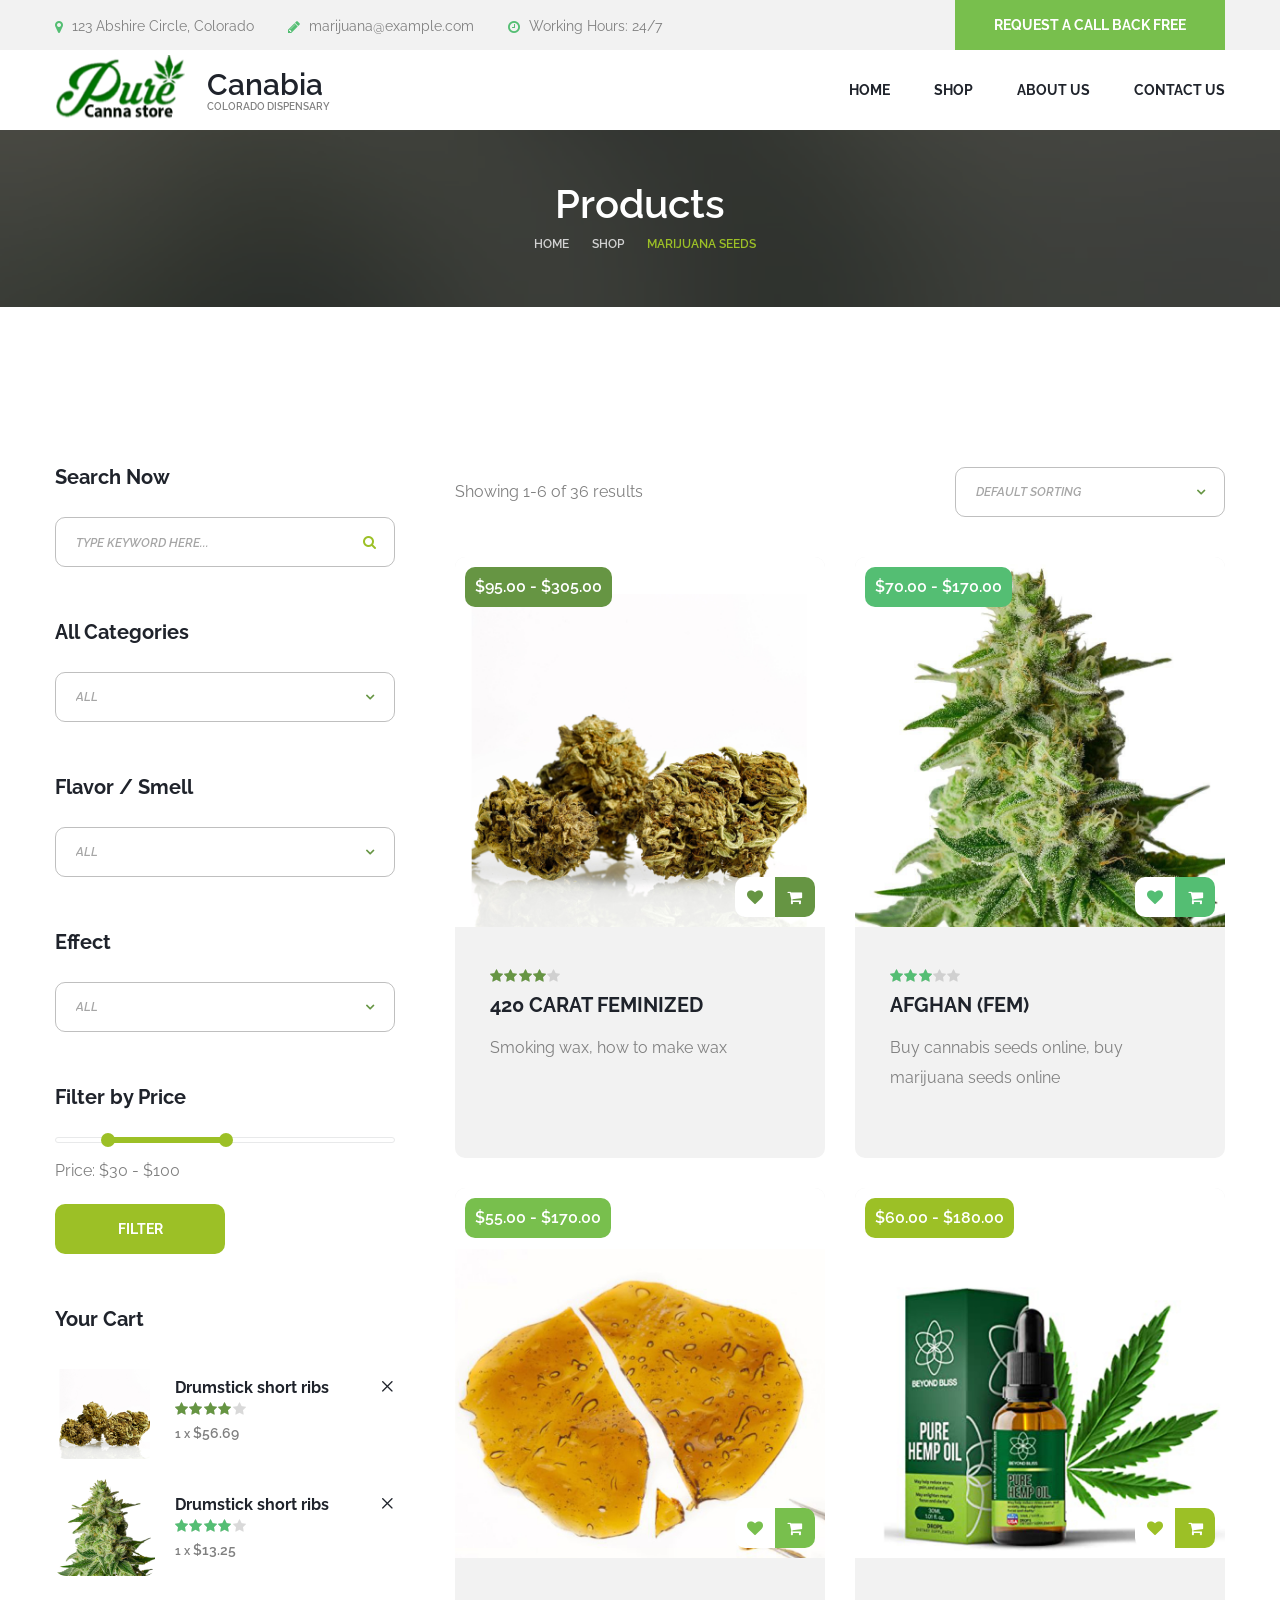
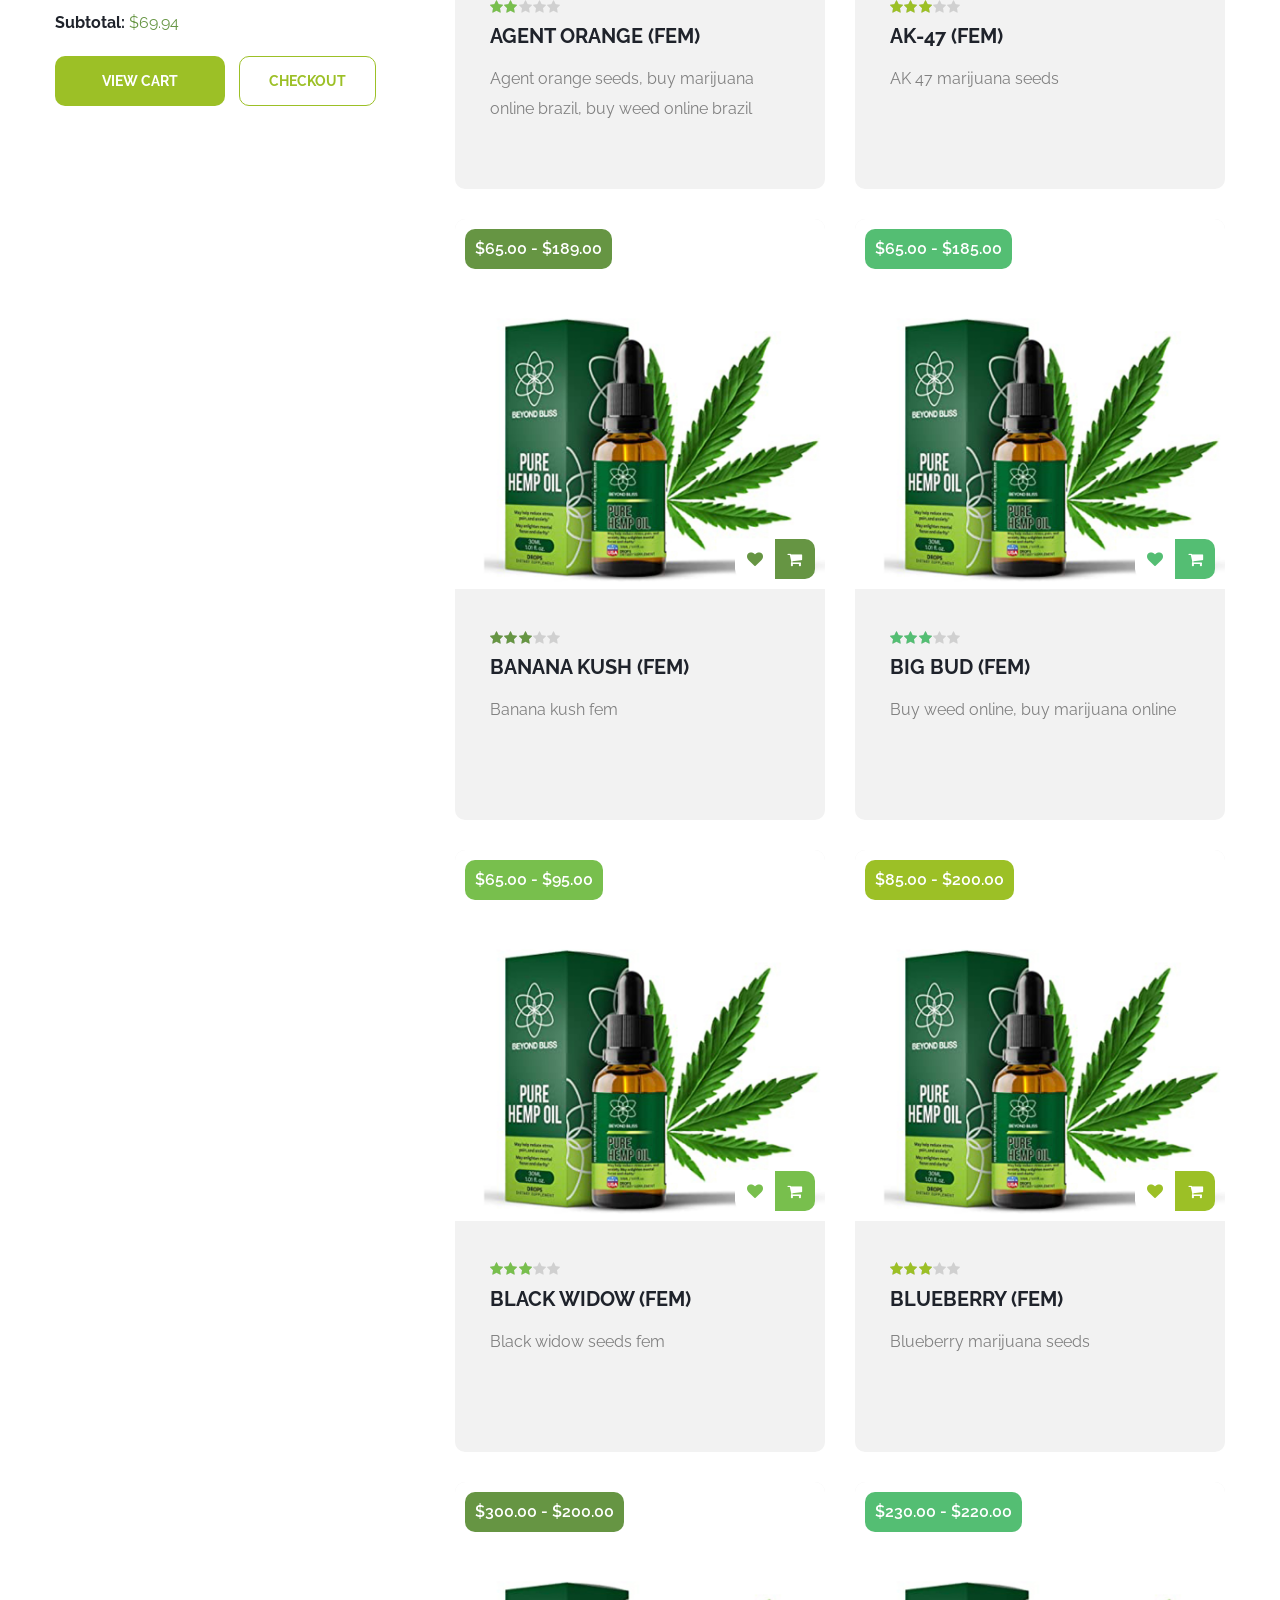
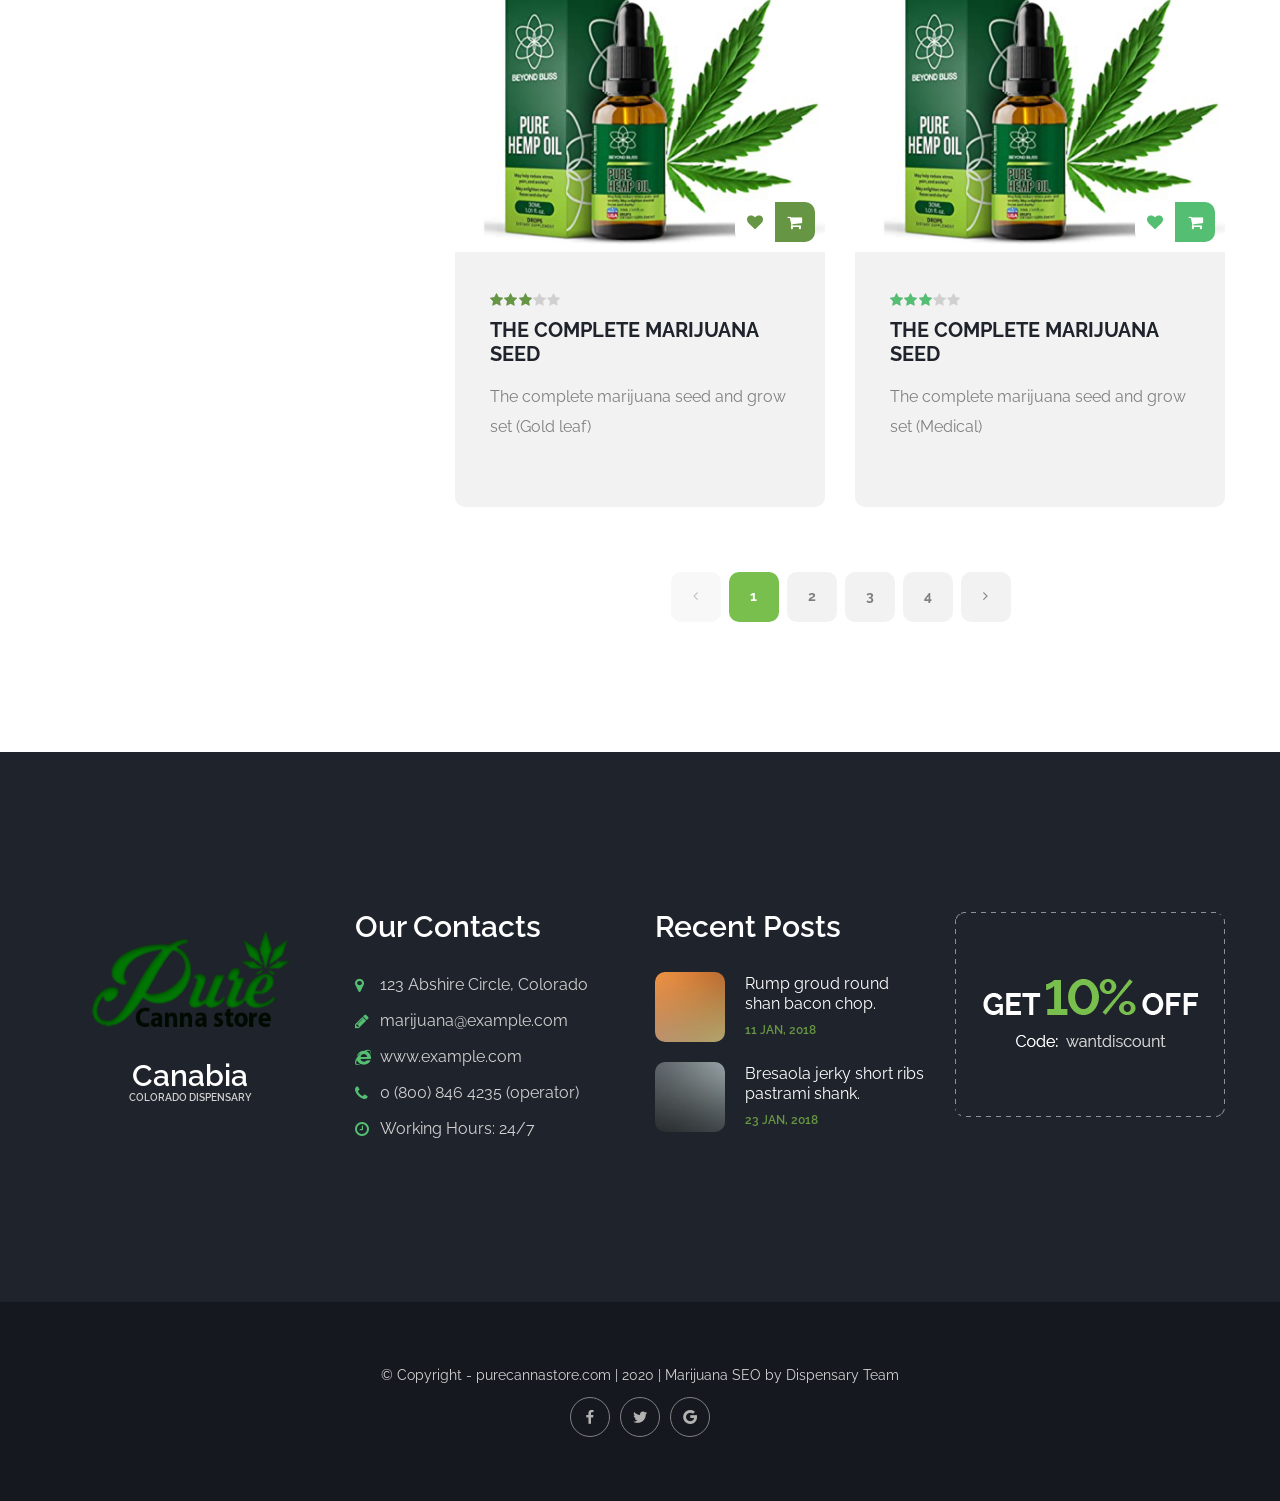
==== commit beff74c7: "first page" ====
--- a/shop-left.html
+++ b/shop-left.html
@@ -130,7 +130,7 @@
 							Home
 						</a> </li>
 								<li> <a href="#">Shop</a> </li>
-								<li class="active">Products</li>
+								<li class="active">Marijuana seeds</li>
 							</ol>
 						</div>
 					</div>
@@ -157,7 +157,7 @@
 										<article class="vertical-item content-padding rounded overflow_hidden with_background">
 											<div class="item-media"> <img src="images/shop/01.jpg" alt="" /> <span class="price main_bg_color">
 										<ins>
-											<span class="amount">$50.00</span> </ins>
+											<span class="amount">$95.00 - $305.00</span> </ins>
 												</span>
 												<div class="product-buttons"> <a href="#" class="favorite_button">
 											<span class="sr-only">Add to favorite</span>
@@ -169,8 +169,8 @@
 												<div class="star-rating" title="Rated 5.0 out of 5"> <span style="width:100%">
 											<strong class="rating">5.0</strong> out of 5
 										</span> </div>
-												<h4 class="entry-title topmargin_5"> <a href="shop-product-right.html">Cannabis Flowers</a> </h4>
-												<p class="content-3lines-ellipsis">Swine meatball shankle cow kielbasa burgdoggen shoulder andouille pork loin brisket leberkas.</p>
+												<h4 class="entry-title topmargin_5"> <a href="shop-product-right.html">420 CARAT FEMINIZED</a> </h4>
+												<p class="content-3lines-ellipsis">Smoking wax, how to make wax</p>
 											</div>
 										</article>
 									</li>
@@ -178,7 +178,7 @@
 										<article class="vertical-item content-padding rounded overflow_hidden with_background">
 											<div class="item-media"> <img src="images/shop/02.jpg" alt="" /> <span class="price main_bg_color">
 										<ins>
-											<span class="amount">$85.00</span> </ins>
+											<span class="amount">$70.00 - $170.00</span> </ins>
 												</span>
 												<div class="product-buttons"> <a href="#" class="favorite_button">
 											<span class="sr-only">Add to favorite</span>
@@ -190,8 +190,8 @@
 												<div class="star-rating" title="Rated 4.0 out of 5"> <span style="width:80%">
 											<strong class="rating">4.0</strong> out of 5
 										</span> </div>
-												<h4 class="entry-title topmargin_5"> <a href="shop-product-right.html">Cannabis Pre-Rolls</a> </h4>
-												<p class="content-3lines-ellipsis">Pork andouille pig, beef ribs prosciutto sausage picanha leberkas ham hock cow. Kevin doner filet mignon.</p>
+												<h4 class="entry-title topmargin_5"> <a href="shop-product-right.html">AFGHAN (FEM)</a> </h4>
+												<p class="content-3lines-ellipsis">Buy cannabis seeds online, buy marijuana seeds online</p>
 											</div>
 										</article>
 									</li>
@@ -199,7 +199,7 @@
 										<article class="vertical-item content-padding rounded overflow_hidden with_background">
 											<div class="item-media"> <img src="images/shop/03.jpg" alt="" /> <span class="price main_bg_color">
 										<ins>
-											<span class="amount">$99.00</span> </ins>
+											<span class="amount">$55.00 - $170.00</span> </ins>
 												</span>
 												<div class="product-buttons"> <a href="#" class="favorite_button">
 											<span class="sr-only">Add to favorite</span>
@@ -211,29 +211,155 @@
 												<div class="star-rating" title="Rated 3.0 out of 5"> <span style="width:60%">
 											<strong class="rating">3.0</strong> out of 5
 										</span> </div>
-												<h4 class="entry-title topmargin_5"> <a href="shop-product-right.html">Concentrates</a> </h4>
-												<p class="content-3lines-ellipsis">Biltong ribeye cupim meatloaf, burgd shoulder jerky pork loin turducken alcatra venison sirloin.</p>
-											</div>
-										</article>
-									</li>
-									<li class="product type-product loop-color">
-										<article class="vertical-item content-padding rounded overflow_hidden with_background">
-											<div class="item-media"> <img src="images/shop/04.jpg" alt="" /> <span class="price main_bg_color">
-										<ins>
-											<span class="amount">$99.00</span> </ins>
-												</span>
-												<div class="product-buttons"> <a href="#" class="favorite_button">
-											<span class="sr-only">Add to favorite</span>
-										</a> <a href="#" class="add_to_cart">
-											<span class="sr-only">Add to favorite</span>
-										</a> </div>
-											</div>
-											<div class="item-content">
-												<div class="star-rating" title="Rated 3.5 out of 5"> <span style="width:70%">
-											<strong class="rating">3.5</strong> out of 5
-										</span> </div>
-												<h4 class="entry-title topmargin_5"> <a href="shop-product-right.html">Cannabis Oil</a> </h4>
-												<p class="content-3lines-ellipsis">Pancetta t-bone ball tip pig buffalo, fatback filet mignon brisket frankfurter boudin jowl tenderloin.</p>
+												<h4 class="entry-title topmargin_5"> <a href="shop-product-right.html">AGENT ORANGE (FEM)</a> </h4>
+												<p class="content-3lines-ellipsis">Agent orange seeds, buy marijuana online brazil, buy weed online brazil</p>
+											</div>
+										</article>
+									</li>
+									<li class="product type-product loop-color">
+										<article class="vertical-item content-padding rounded overflow_hidden with_background">
+											<div class="item-media"> <img src="images/shop/04.jpg" alt="" /> <span class="price main_bg_color">
+										<ins>
+											<span class="amount">$60.00 - $180.00</span> </ins>
+												</span>
+												<div class="product-buttons"> <a href="#" class="favorite_button">
+											<span class="sr-only">Add to favorite</span>
+										</a> <a href="#" class="add_to_cart">
+											<span class="sr-only">Add to favorite</span>
+										</a> </div>
+											</div>
+											<div class="item-content">
+												<div class="star-rating" title="Rated 3.5 out of 5"> <span style="width:70%">
+											<strong class="rating">3.5</strong> out of 5
+										</span> </div>
+												<h4 class="entry-title topmargin_5"> <a href="shop-product-right.html">AK-47 (FEM)</a> </h4>
+												<p class="content-3lines-ellipsis">AK 47 marijuana seeds</p>
+											</div>
+										</article>
+									</li>
+									<li class="product type-product loop-color">
+										<article class="vertical-item content-padding rounded overflow_hidden with_background">
+											<div class="item-media"> <img src="images/shop/04.jpg" alt="" /> <span class="price main_bg_color">
+										<ins>
+											<span class="amount">$65.00 - $189.00</span> </ins>
+												</span>
+												<div class="product-buttons"> <a href="#" class="favorite_button">
+											<span class="sr-only">Add to favorite</span>
+										</a> <a href="#" class="add_to_cart">
+											<span class="sr-only">Add to favorite</span>
+										</a> </div>
+											</div>
+											<div class="item-content">
+												<div class="star-rating" title="Rated 3.5 out of 5"> <span style="width:70%">
+											<strong class="rating">3.5</strong> out of 5
+										</span> </div>
+												<h4 class="entry-title topmargin_5"> <a href="shop-product-right.html">BANANA KUSH (FEM)</a> </h4>
+												<p class="content-3lines-ellipsis">Banana kush fem </p>
+											</div>
+										</article>
+									</li>
+									<li class="product type-product loop-color">
+										<article class="vertical-item content-padding rounded overflow_hidden with_background">
+											<div class="item-media"> <img src="images/shop/04.jpg" alt="" /> <span class="price main_bg_color">
+										<ins>
+											<span class="amount">$65.00 - $185.00</span> </ins>
+												</span>
+												<div class="product-buttons"> <a href="#" class="favorite_button">
+											<span class="sr-only">Add to favorite</span>
+										</a> <a href="#" class="add_to_cart">
+											<span class="sr-only">Add to favorite</span>
+										</a> </div>
+											</div>
+											<div class="item-content">
+												<div class="star-rating" title="Rated 3.5 out of 5"> <span style="width:70%">
+											<strong class="rating">3.5</strong> out of 5
+										</span> </div>
+												<h4 class="entry-title topmargin_5"> <a href="shop-product-right.html">BIG BUD (FEM)</a> </h4>
+												<p class="content-3lines-ellipsis">Buy weed online, buy marijuana online</p>
+											</div>
+										</article>
+									</li>
+									<li class="product type-product loop-color">
+										<article class="vertical-item content-padding rounded overflow_hidden with_background">
+											<div class="item-media"> <img src="images/shop/04.jpg" alt="" /> <span class="price main_bg_color">
+										<ins>
+											<span class="amount">$65.00 - $95.00</span> </ins>
+												</span>
+												<div class="product-buttons"> <a href="#" class="favorite_button">
+											<span class="sr-only">Add to favorite</span>
+										</a> <a href="#" class="add_to_cart">
+											<span class="sr-only">Add to favorite</span>
+										</a> </div>
+											</div>
+											<div class="item-content">
+												<div class="star-rating" title="Rated 3.5 out of 5"> <span style="width:70%">
+											<strong class="rating">3.5</strong> out of 5
+										</span> </div>
+												<h4 class="entry-title topmargin_5"> <a href="shop-product-right.html">BLACK WIDOW (FEM)</a> </h4>
+												<p class="content-3lines-ellipsis">Black widow seeds fem</p>
+											</div>
+										</article>
+									</li>
+									<li class="product type-product loop-color">
+										<article class="vertical-item content-padding rounded overflow_hidden with_background">
+											<div class="item-media"> <img src="images/shop/04.jpg" alt="" /> <span class="price main_bg_color">
+										<ins>
+											<span class="amount">$85.00 - $200.00</span> </ins>
+												</span>
+												<div class="product-buttons"> <a href="#" class="favorite_button">
+											<span class="sr-only">Add to favorite</span>
+										</a> <a href="#" class="add_to_cart">
+											<span class="sr-only">Add to favorite</span>
+										</a> </div>
+											</div>
+											<div class="item-content">
+												<div class="star-rating" title="Rated 3.5 out of 5"> <span style="width:70%">
+											<strong class="rating">3.5</strong> out of 5
+										</span> </div>
+												<h4 class="entry-title topmargin_5"> <a href="shop-product-right.html">BLUEBERRY (FEM)</a> </h4>
+												<p class="content-3lines-ellipsis">Blueberry marijuana seeds</p>
+											</div>
+										</article>
+									</li>
+									<li class="product type-product loop-color">
+										<article class="vertical-item content-padding rounded overflow_hidden with_background">
+											<div class="item-media"> <img src="images/shop/04.jpg" alt="" /> <span class="price main_bg_color">
+										<ins>
+											<span class="amount">$300.00 - $200.00</span> </ins>
+												</span>
+												<div class="product-buttons"> <a href="#" class="favorite_button">
+											<span class="sr-only">Add to favorite</span>
+										</a> <a href="#" class="add_to_cart">
+											<span class="sr-only">Add to favorite</span>
+										</a> </div>
+											</div>
+											<div class="item-content">
+												<div class="star-rating" title="Rated 3.5 out of 5"> <span style="width:70%">
+											<strong class="rating">3.5</strong> out of 5
+										</span> </div>
+												<h4 class="entry-title topmargin_5"> <a href="shop-product-right.html">THE COMPLETE MARIJUANA SEED</a> </h4>
+												<p class="content-3lines-ellipsis">The complete marijuana seed and grow set (Gold leaf)</p>
+											</div>
+										</article>
+									</li>
+									<li class="product type-product loop-color">
+										<article class="vertical-item content-padding rounded overflow_hidden with_background">
+											<div class="item-media"> <img src="images/shop/04.jpg" alt="" /> <span class="price main_bg_color">
+										<ins>
+											<span class="amount">$230.00 - $220.00</span> </ins>
+												</span>
+												<div class="product-buttons"> <a href="#" class="favorite_button">
+											<span class="sr-only">Add to favorite</span>
+										</a> <a href="#" class="add_to_cart">
+											<span class="sr-only">Add to favorite</span>
+										</a> </div>
+											</div>
+											<div class="item-content">
+												<div class="star-rating" title="Rated 3.5 out of 5"> <span style="width:70%">
+											<strong class="rating">3.5</strong> out of 5
+										</span> </div>
+												<h4 class="entry-title topmargin_5"> <a href="shop-product-right.html">THE COMPLETE MARIJUANA SEED</a> </h4>
+												<p class="content-3lines-ellipsis">The complete marijuana seed and grow set (Medical)</p>
 											</div>
 										</article>
 									</li>
@@ -403,7 +529,7 @@
 				<div class="container">
 					<div class="row">
 						<div class="col-sm-12 text-center">
-							<p>&copy; Copyright 2018. All Rights Reserved.</p>
+							<p>&copy; Copyright - purecannastore.com | 2020 | Marijuana SEO by Dispensary Team</p>
 							<div class="social-links"> <a class="social-icon border-icon rounded-icon socicon-facebook" href="#" title="Facebook"></a> <a class="social-icon border-icon rounded-icon socicon-twitter" href="#" title="Twitter"></a> <a class="social-icon border-icon rounded-icon socicon-google"
 								    href="#" title="Google"></a> </div>
 						</div>
